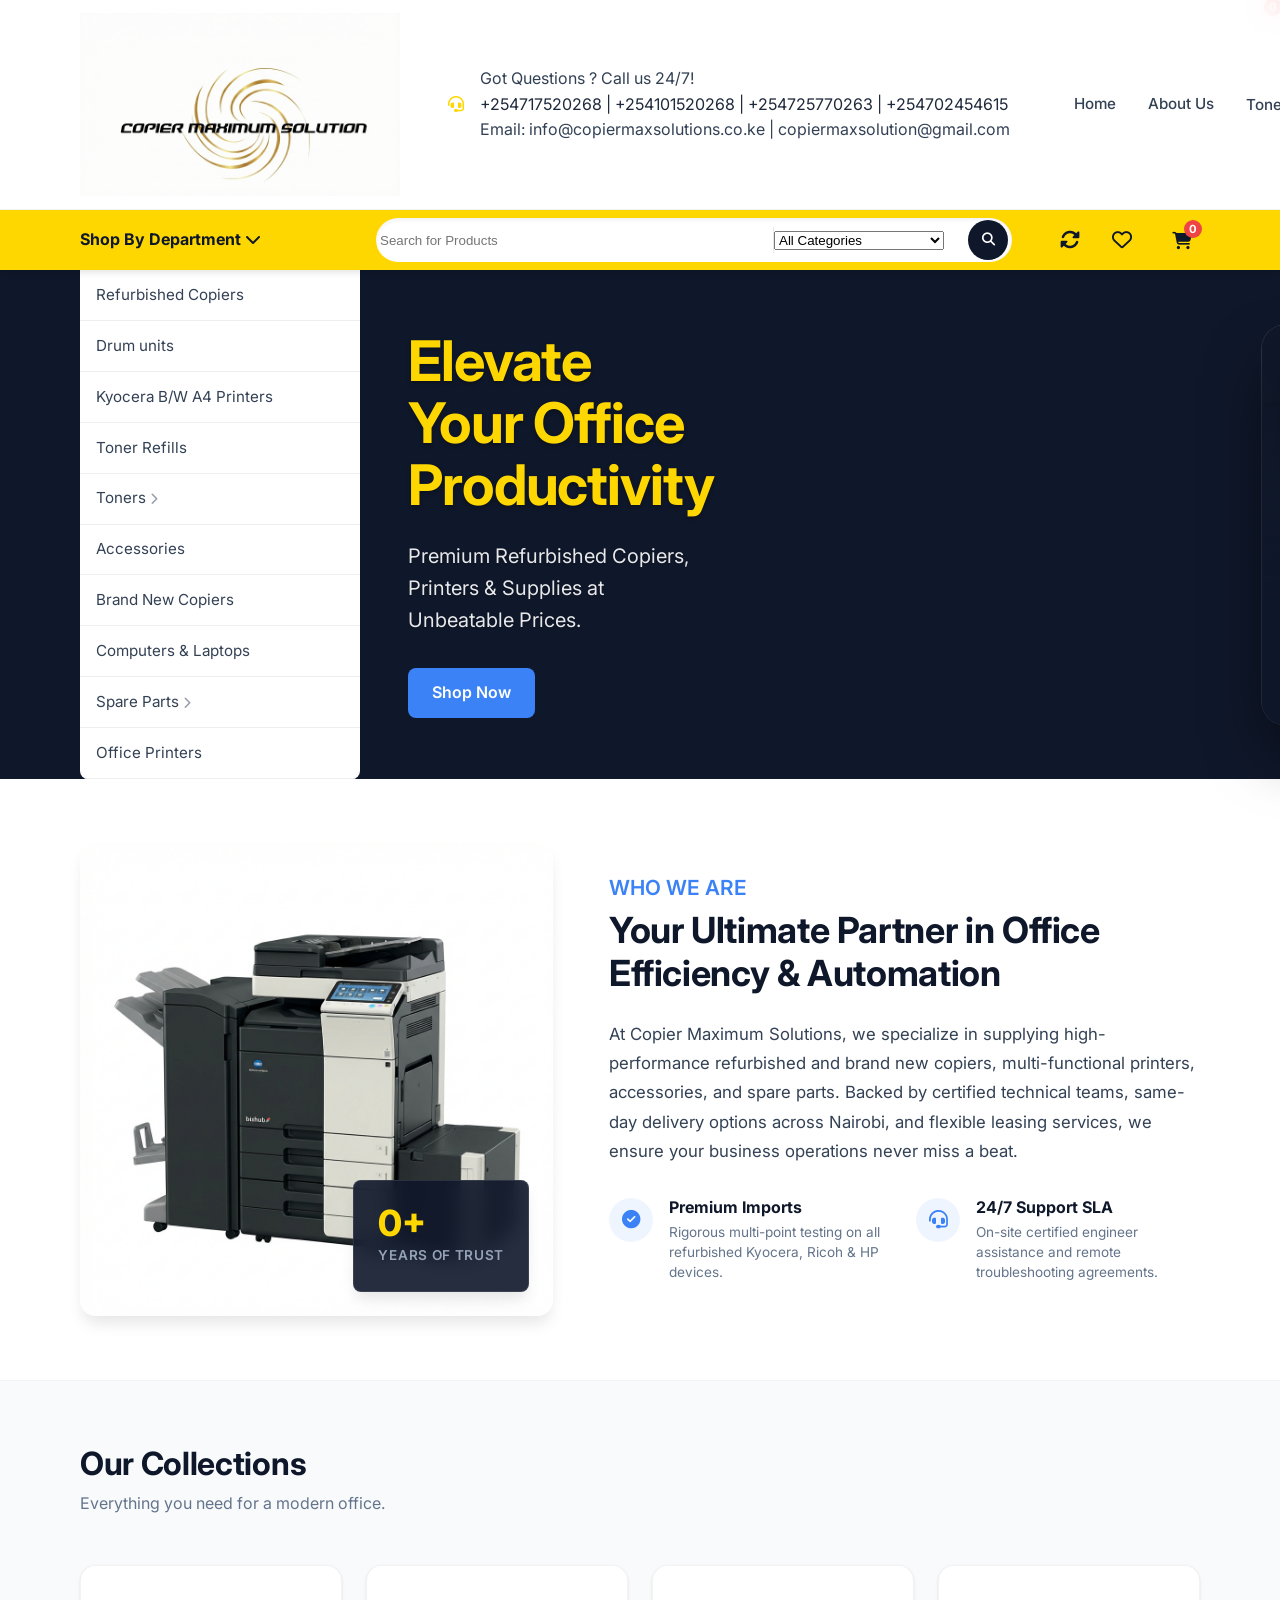
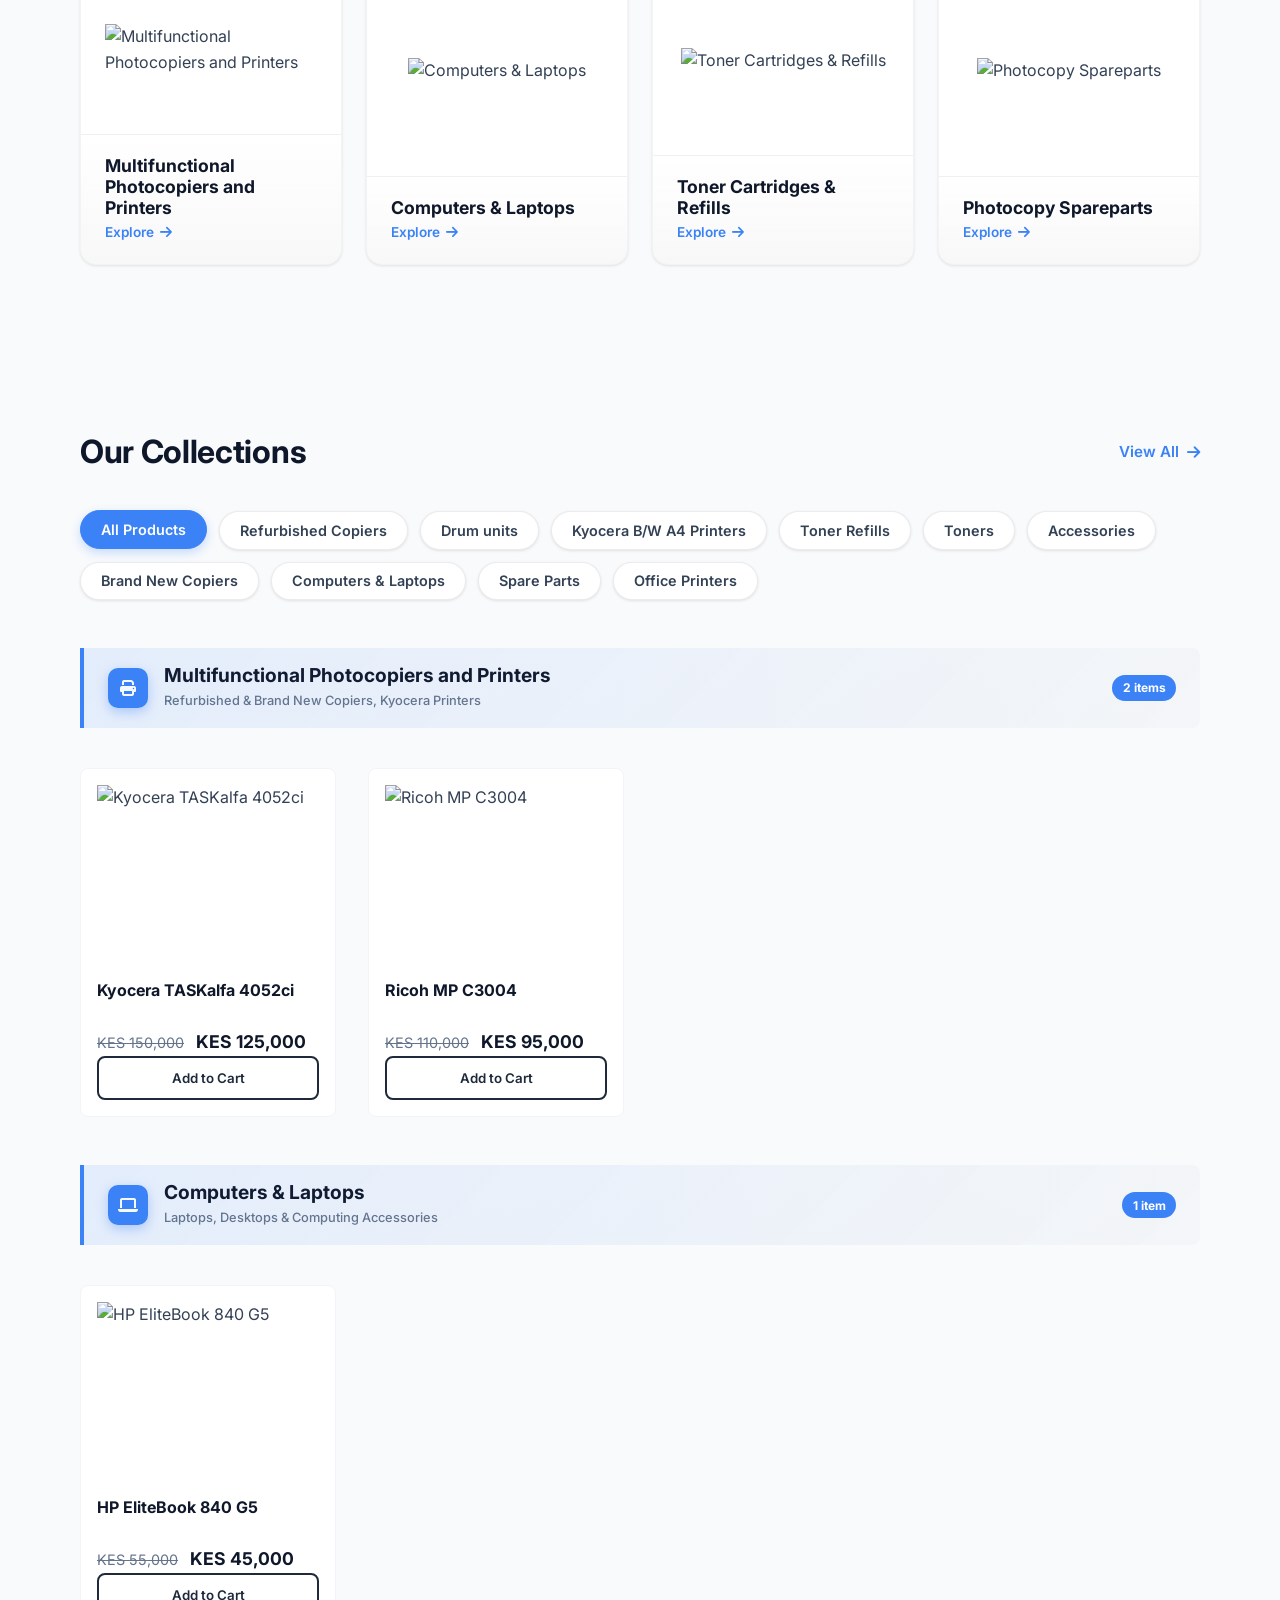
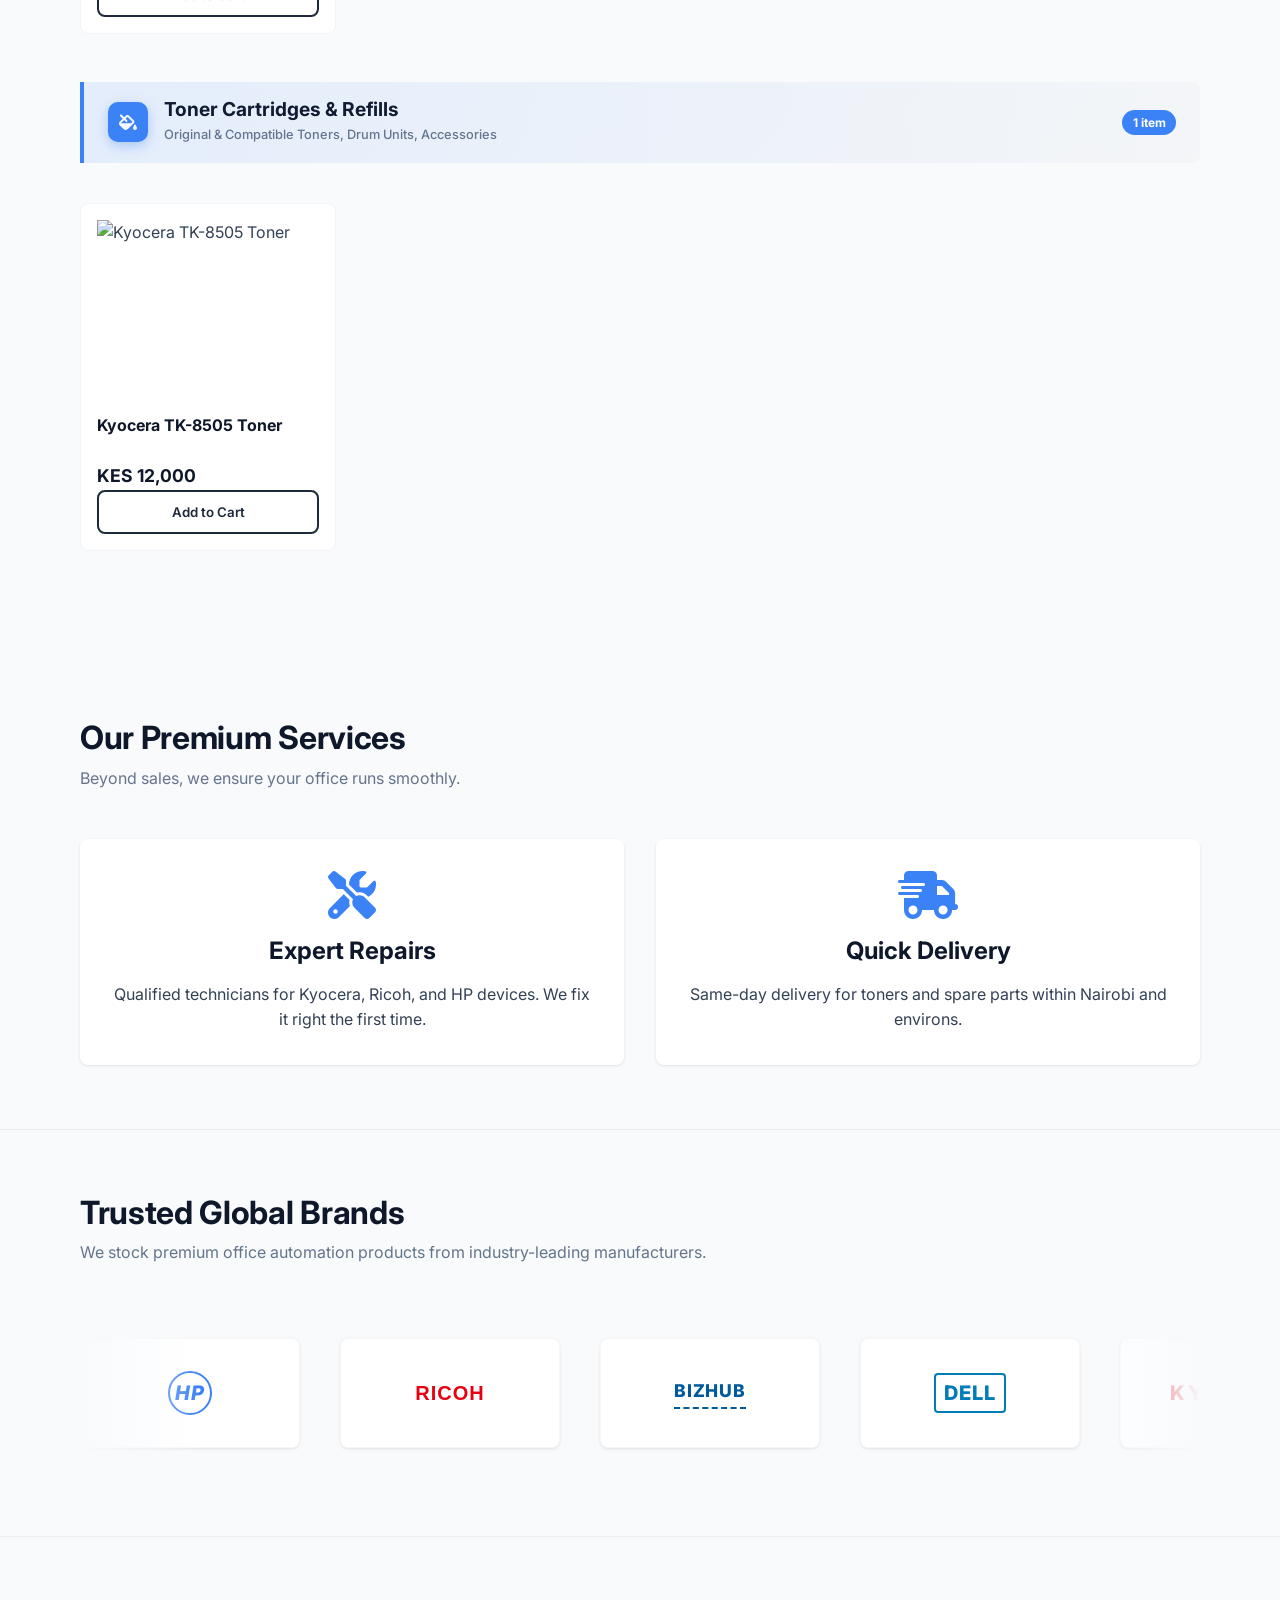
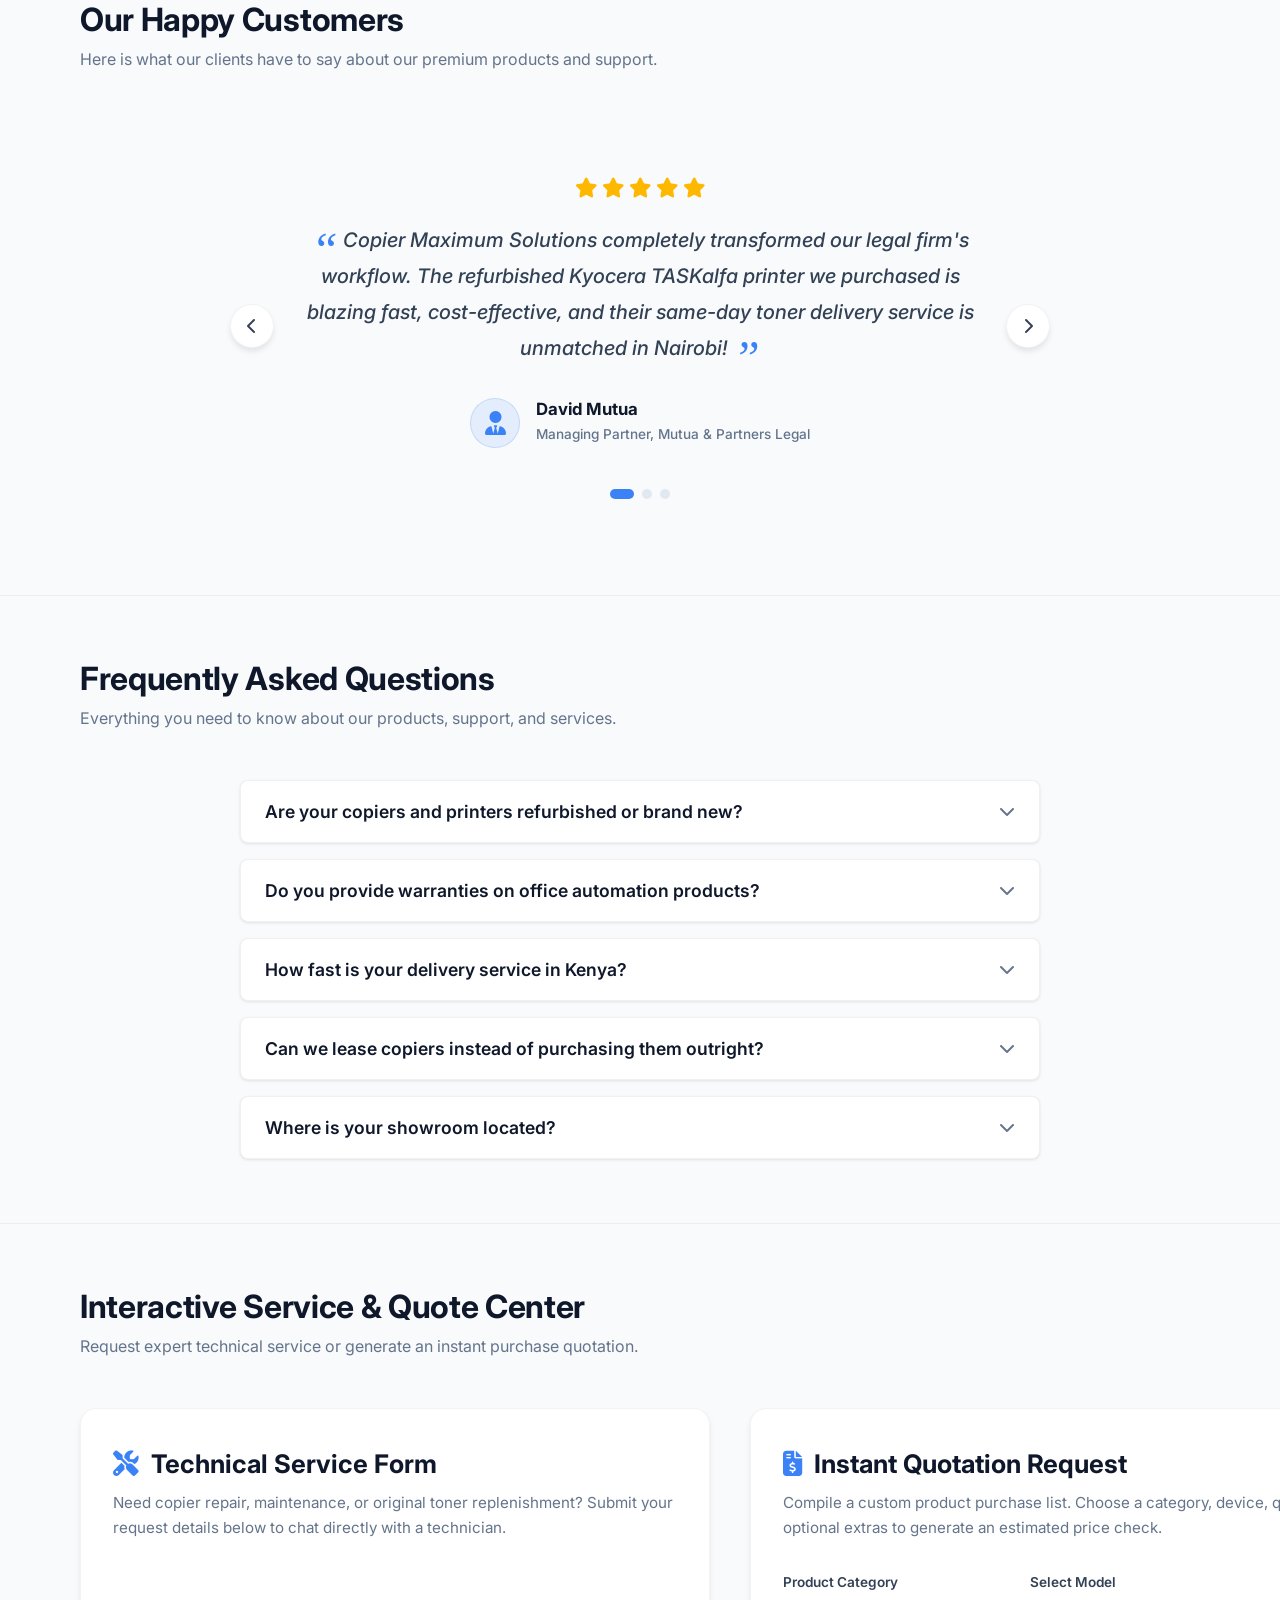
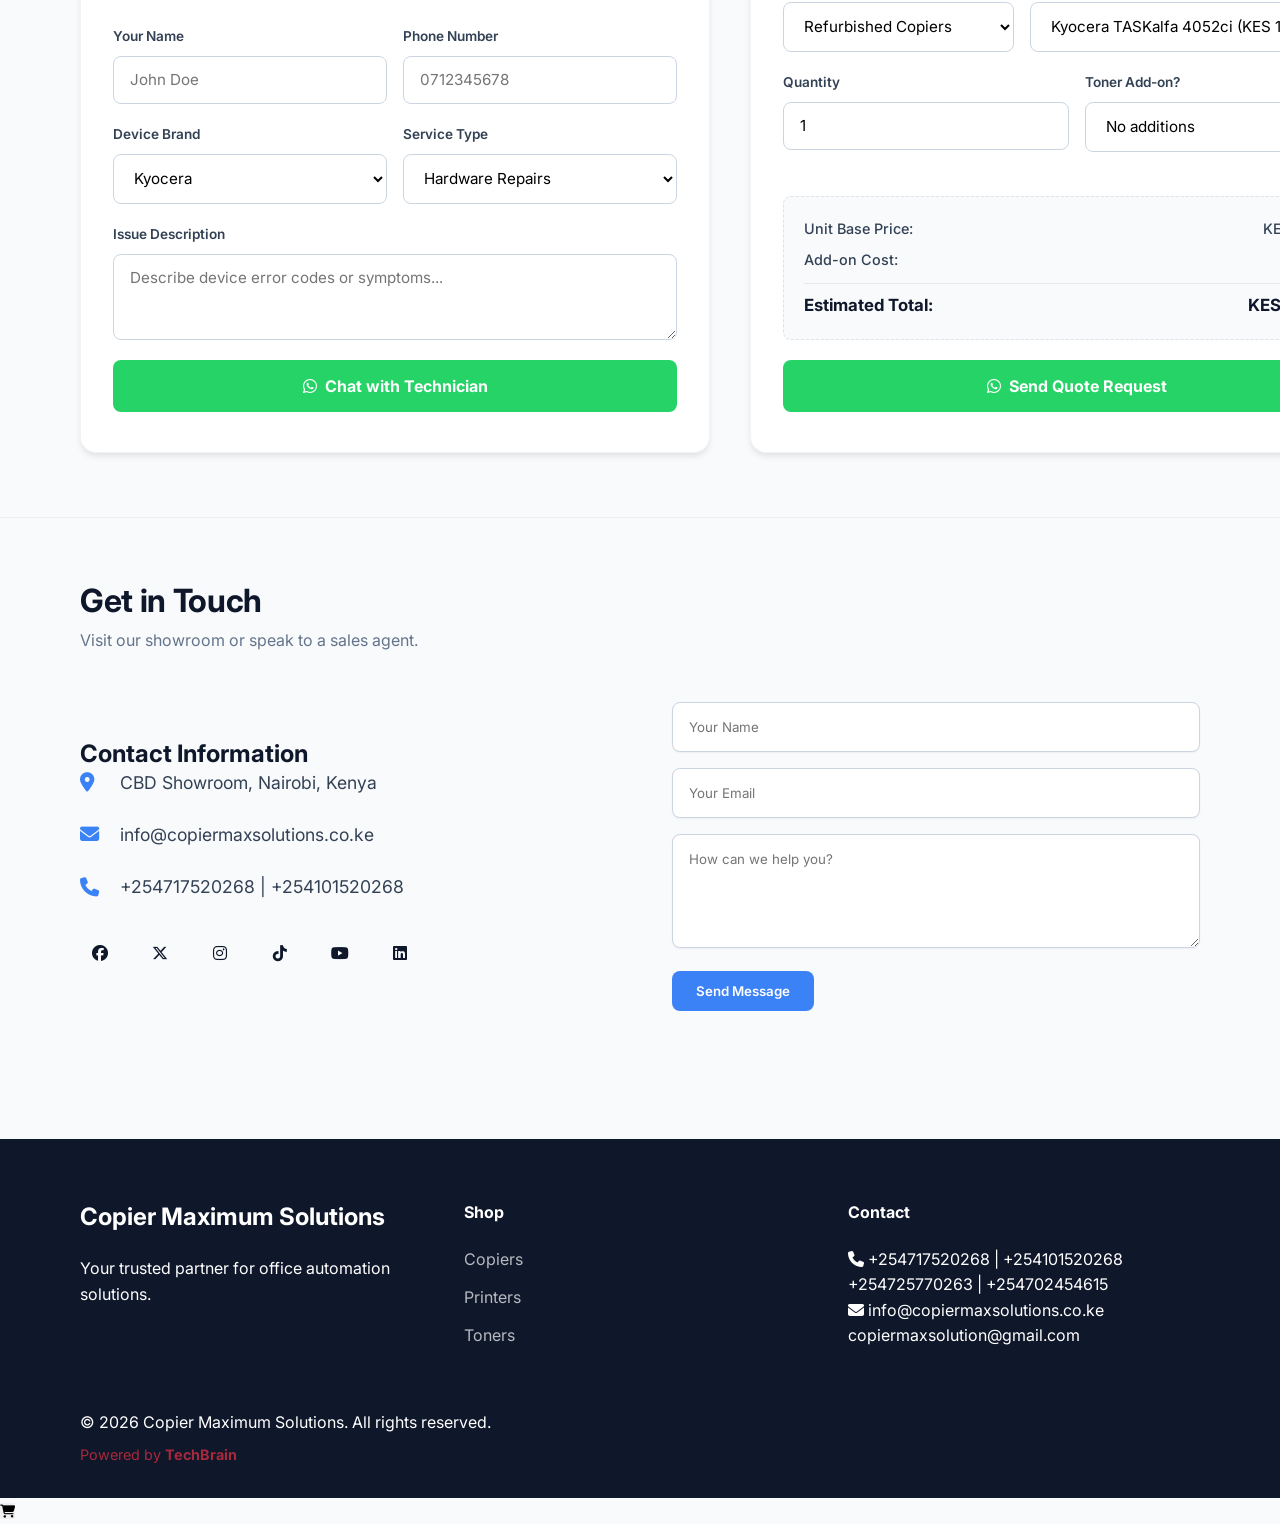
==== index.html @ eaf788ac "feat: add premium hover submenus for Spare Parts under main navigation and sidebar categories" ====
<!DOCTYPE html>
<html lang="en">

<head>
    <meta charset="UTF-8">
    <meta name="viewport" content="width=device-width, initial-scale=1.0">
    <title>Copier Maximum Solutions | Premium Office Automation & Supplies</title>
    <meta name="description"
        content="Best deals on Refurbished Copiers, Kyocera Printers, Toners, Laptops, and Spare Parts in Kenya. Copier Maximum Solutions - Your Partner in Office Efficiency.">

    <!-- Fonts -->
    <link rel="preconnect" href="https://fonts.googleapis.com">
    <link rel="preconnect" href="https://fonts.gstatic.com" crossorigin>
    <link href="https://fonts.googleapis.com/css2?family=Inter:wght@400;500;600;700&display=swap" rel="stylesheet">

    <!-- Styles -->
    <link rel="stylesheet" href="styles.css">
    <!-- FontAwesome for Icons -->
    <link rel="stylesheet" href="https://cdnjs.cloudflare.com/ajax/libs/font-awesome/6.5.1/css/all.min.css">
</head>

<body>

    <!-- Top Bar (Contact & quick links) -->
    <div class="top-bar">
        <!-- To be populated via JS or static -->
    </div>

    <!-- Main Navigation -->
    <header class="main-header">
        <div class="container flex justify-between items-center">
            <a href="index.html" class="logo">
                <img src="logo.png" alt="Copier Maximum Solutions" class="logo-image">
            </a>

            <!-- Contact Info Block -->
            <div class="header-contact-info hidden-mobile flex items-center gap-4 ml-8">
                <div class="icon-wrapper text-yellow-500 text-4xl">
                    <i class="fas fa-headset" style="color: #FFD700;"></i>
                </div>
                <div class="contact-details text-sm">
                    <p class="text-gray-500 mb-1">Got Questions ? Call us 24/7!</p>
                    <div class="phones font-bold text-gray-800 text-lg leading-tight">
                        <span>+254717520268</span> <span class="text-gray-400 mx-1">|</span>
                        <span>+254101520268</span> <span class="text-gray-400 mx-1">|</span>
                        <span>+254725770263</span> <span class="text-gray-400 mx-1">|</span>
                        <span>+254702454615</span>
                    </div>
                    <div class="emails text-sm text-gray-600 mt-1 font-medium">
                        Email: info@copiermaxsolutions.co.ke <span class="mx-1">|</span> copiermaxsolution@gmail.com
                    </div>
                </div>
            </div>

            <nav class="desktop-nav hidden-mobile">
                <a href="#home">Home</a>
                <a href="#about">About Us</a>
                <!-- Premium Dropdown for Toners -->
                <div class="nav-dropdown-wrapper">
                    <a href="#shop" class="dropdown-trigger" onclick="App.handleSearch('Toners')">Toners <i class="fas fa-chevron-down dropdown-trigger-icon"></i></a>
                    <ul class="nav-dropdown">
                        <li class="nav-dropdown-item-with-nested">
                            <a href="#shop" onclick="App.handleSearch('Kyocera Toners')">Kyocera Toners <i class="fas fa-chevron-right nested-trigger-icon"></i></a>
                            <ul class="nav-nested-dropdown">
                                <li><a href="#shop" onclick="App.handleSearch('Kyocera Colored Toners')">Colored Toners</a></li>
                                <li><a href="#shop" onclick="App.handleSearch('Kyocera B/W Toners')">B/W Toners</a></li>
                            </ul>
                        </li>
                        <li><a href="#shop" onclick="App.handleSearch('Konica Minolta Biz Hub Toners')">Konica Minolta Biz Hub Toners</a></li>
                        <li class="nav-dropdown-item-with-nested">
                            <a href="#shop" onclick="App.handleSearch('Ricoh Toners')">Ricoh Aficioh Toners <i class="fas fa-chevron-right nested-trigger-icon"></i></a>
                            <ul class="nav-nested-dropdown">
                                <li><a href="#shop" onclick="App.handleSearch('Ricoh Colored Toners')">Colored Toners</a></li>
                                <li><a href="#shop" onclick="App.handleSearch('Ricoh B/W Toners')">B/W Toners</a></li>
                            </ul>
                        </li>
                        <li><a href="#shop" onclick="App.handleSearch('Epson Inks')">Epson Inks</a></li>
                        <li><a href="#shop" onclick="App.handleSearch('HP toner Cartridges')">HP Toner Cartridges</a></li>
                    </ul>
                </div>
                <!-- Premium Dropdown for Spare Parts -->
                <div class="nav-dropdown-wrapper">
                    <a href="#shop" class="dropdown-trigger" onclick="App.handleSearch('Spare Parts')">Spare Parts <i class="fas fa-chevron-down dropdown-trigger-icon"></i></a>
                    <ul class="nav-dropdown">
                        <li><a href="#shop" onclick="App.handleSearch('Kyocera Spare Parts')">Kyocera</a></li>
                        <li><a href="#shop" onclick="App.handleSearch('Ricoh Spare Parts')">Ricoh Aficioh</a></li>
                        <li><a href="#shop" onclick="App.handleSearch('Konica Minolta Spare Parts')">Konica Minolta Biz Hub</a></li>
                    </ul>
                </div>
                <a href="#shop">Shop</a>
                <a href="#contact">Contacts</a>
                <a href="#faqs">FAQs</a>
                <a href="#service-hub">Quotation/Service Request</a>
                <a href="admin.html" class="hidden-desktop admin-mobile-login" style="color: #3B82F6; font-weight: bold; border-top: 1px dashed rgba(0, 0, 0, 0.1); padding-top: 0.75rem; margin-top: 0.5rem;"><i class="fas fa-sign-in-alt" style="margin-right: 0.5rem;"></i> Admin Login</a>
            </nav>

            <a href="https://wa.me/254717520268" target="_blank" class="whatsapp-btn hidden-mobile"
                title="Chat on WhatsApp">
                <i class="fab fa-whatsapp"></i>
            </a>

            <a href="admin.html" class="btn-login hidden-mobile"
                id="admin-login-btn" title="Admin Login">
                <i class="fas fa-sign-in-alt"></i> <span>Login</span>
            </a>

            <button class="mobile-menu-toggle hidden-desktop" aria-label="Toggle navigation menu">
                <i class="fas fa-bars"></i>
            </button>
        </div>
    </header>

    <!-- Main Search Toolbar -->
    <div class="main-search-toolbar">
        <div class="container flex items-center gap-4">
            <!-- Department Label (Aligns with sidebar below) -->
            <div class="dept-header-label hidden-mobile">
                Shop By Department <i class="fas fa-chevron-down ml-2 text-sm"></i>
            </div>

            <!-- Search Widget -->
            <div class="search-widget flex-1 flex items-center bg-white rounded-full pl-4 pr-1 py-1">
                <input type="text" id="global-search" class="flex-1 outline-none text-gray-700"
                    placeholder="Search for Products">

                <div class="category-select-wrapper border-l border-gray-300 px-3 relative cursor-pointer">
                    <select id="global-category"
                        class="appearance-none bg-transparent pr-4 outline-none cursor-pointer text-sm font-medium text-gray-600">
                        <option value="">All Categories</option>
                        <option value="Refurbished Copiers">Refurbished Copiers</option>
                        <option value="Drum units">Drum units</option>
                        <option value="Kyocera B/W A4 Printers">Kyocera B/W A4 Printers</option>
                        <option value="Toner Refills">Toner Refills</option>
                        <option value="Toners">Toners</option>
                        <option value="Accessories">Accessories</option>
                        <option value="Brand New Copiers">Brand New Copiers</option>
                        <option value="Laptops & Computers">Computers & Laptops</option>
                        <option value="Spare Parts">Spare Parts</option>
                        <option value="Office Printers">Office Printers</option>
                    </select>
                </div>

                <button
                    class="search-btn bg-gray-800 text-white w-10 h-10 rounded-full flex items-center justify-center hover:bg-gray-700 transition"
                    onclick="App.triggerSearch()">
                    <i class="fas fa-search"></i>
                </button>
            </div>

            <!-- Toolbar Icons -->
            <div class="toolbar-icons hidden-mobile flex items-center gap-4 text-xl text-gray-800">
                <a href="#" class="hover:text-white transition" title="Refresh"><i class="fas fa-sync-alt"></i></a>
                <a href="#" class="hover:text-white transition" title="Wishlist"><i class="far fa-heart"></i></a>
                <button class="cart-toggle relative hover:text-white transition icon-btn" title="Cart">
                    <i class="fas fa-shopping-cart"></i>
                    <span class="badge hidden">0</span>
                </button>
            </div>
        </div>
    </div>

    <!-- Hero Section -->
    <section id="home" class="hero-section">
        <div class="container flex gap-8">
            <!-- Sidebar Categories -->
            <aside class="hero-sidebar hidden-mobile">
                <!-- Header removed, now in toolbar -->
                <ul class="sidebar-list">
                    <li><a href="#shop" onclick="App.handleSearch('Refurbished Copiers')">Refurbished Copiers</a></li>
                    <li><a href="#shop" onclick="App.handleSearch('Drum units')">Drum units</a></li>
                    <li><a href="#shop" onclick="App.handleSearch('Kyocera B/W A4 Printers')">Kyocera B/W A4 Printers</a></li>
                    <li><a href="#shop" onclick="App.handleSearch('Toner Refills')">Toner Refills</a></li>
                    <li class="sidebar-item-with-submenu">
                        <a href="#shop" onclick="App.handleSearch('Toners')">Toners <i class="fas fa-chevron-right submenu-trigger-icon"></i></a>
                        <!-- Submenu Flyout -->
                        <ul class="sidebar-submenu">
                            <li class="sidebar-submenu-item-with-nested">
                                <a href="#shop" onclick="App.handleSearch('Kyocera Toners')">Kyocera Toners <i class="fas fa-chevron-right nested-trigger-icon"></i></a>
                                <ul class="sidebar-nested-submenu">
                                    <li><a href="#shop" onclick="App.handleSearch('Kyocera Colored Toners')">Colored Toners</a></li>
                                    <li><a href="#shop" onclick="App.handleSearch('Kyocera B/W Toners')">B/W Toners</a></li>
                                </ul>
                            </li>
                            <li><a href="#shop" onclick="App.handleSearch('Konica Minolta Biz Hub Toners')">Konica Minolta Biz Hub Toners</a></li>
                            <li class="sidebar-submenu-item-with-nested">
                                <a href="#shop" onclick="App.handleSearch('Ricoh Toners')">Ricoh Aficioh Toners <i class="fas fa-chevron-right nested-trigger-icon"></i></a>
                                <ul class="sidebar-nested-submenu">
                                    <li><a href="#shop" onclick="App.handleSearch('Ricoh Colored Toners')">Colored Toners</a></li>
                                    <li><a href="#shop" onclick="App.handleSearch('Ricoh B/W Toners')">B/W Toners</a></li>
                                </ul>
                            </li>
                            <li><a href="#shop" onclick="App.handleSearch('Epson Inks')">Epson Inks</a></li>
                            <li><a href="#shop" onclick="App.handleSearch('HP toner Cartridges')">HP Toner Cartridges</a></li>
                        </ul>
                    </li>
                    <li><a href="#shop" onclick="App.handleSearch('Accessories')">Accessories</a></li>
                    <li><a href="#shop" onclick="App.handleSearch('Brand New Copiers')">Brand New Copiers</a></li>
                    <li><a href="#shop" onclick="App.handleSearch('Laptops & Computers')">Computers & Laptops</a></li>
                    <li class="sidebar-item-with-submenu">
                        <a href="#shop" onclick="App.handleSearch('Spare Parts')">Spare Parts <i class="fas fa-chevron-right submenu-trigger-icon"></i></a>
                        <!-- Submenu Flyout -->
                        <ul class="sidebar-submenu">
                            <li><a href="#shop" onclick="App.handleSearch('Kyocera Spare Parts')">Kyocera</a></li>
                            <li><a href="#shop" onclick="App.handleSearch('Ricoh Spare Parts')">Ricoh Aficioh</a></li>
                            <li><a href="#shop" onclick="App.handleSearch('Konica Minolta Spare Parts')">Konica Minolta Biz Hub</a></li>
                        </ul>
                    </li>
                    <li><a href="#shop" onclick="App.handleSearch('Office Printers')">Office Printers</a></li>
                </ul>
            </aside>

            <!-- Main Hero Content -->
            <div class="hero-content flex-1 flex items-center justify-between gap-12 relative">
                <!-- Text Content -->
                <div class="hero-text z-10 max-w-md">
                    <h1>Elevate Your Office <br> Productivity</h1>
                    <p>Premium Refurbished Copiers, Printers & Supplies at Unbeatable Prices.</p>
                    <a href="#shop" class="btn btn-primary">Shop Now</a>
                </div>

                <!-- Hero Product Carousel -->
                <div class="hero-carousel-wrapper">
                    <div class="hero-carousel">
                        <!-- Dark shimmer skeleton — replaced by JS once discounts load -->
                        <div class="hero-slide active hero-slide--loading">
                            <div class="carousel-spinner"></div>
                            <span class="carousel-loading-text">Loading...</span>
                        </div>
                    </div>
                    <!-- Indicators -->
                    <div class="carousel-indicators">
                        <button class="active" onclick="App.goToHeroSlide(0)"></button>
                    </div>
                </div>
            </div>
        </div>
    </section>

    <!-- About Us Section -->
    <section class="about-section section-padding bg-white" style="border-bottom: 1px solid rgba(15, 23, 42, 0.05);">
        <div class="container">
            <div class="about-grid-content">
                <div class="about-media-wrapper">
                    <img src="commercial-copier.png" alt="About Copier Maximum Solutions">
                    <div class="about-stats-badge">
                        <div class="about-stats-count"><span class="about-counter" data-target="10">0</span>+</div>
                        <div class="about-stats-label">Years of Trust</div>
                    </div>
                </div>
                <div id="about" class="about-text-details">
                    <h3>WHO WE ARE</h3>
                    <h2 style="font-size: 2.25rem; margin-bottom: 1.5rem; line-height: 1.2;">Your Ultimate Partner in Office Efficiency & Automation</h2>
                    <p style="font-size: 1.05rem; line-height: 1.75; color: var(--text-body); margin-bottom: 2rem;">
                        At Copier Maximum Solutions, we specialize in supplying high-performance refurbished and brand new copiers, multi-functional printers, accessories, and spare parts. Backed by certified technical teams, same-day delivery options across Nairobi, and flexible leasing services, we ensure your business operations never miss a beat.
                    </p>
                    <div class="about-features-row">
                        <div class="about-feature-box">
                            <div class="about-feature-icon"><i class="fas fa-check-circle"></i></div>
                            <div>
                                <h4 style="margin: 0 0 0.25rem 0; font-size: 1rem; font-weight: 700;">Premium Imports</h4>
                                <p style="font-size: 0.85rem; margin: 0; line-height: 1.5; color: var(--text-light);">Rigorous multi-point testing on all refurbished Kyocera, Ricoh & HP devices.</p>
                            </div>
                        </div>
                        <div class="about-feature-box">
                            <div class="about-feature-icon"><i class="fas fa-headset"></i></div>
                            <div>
                                <h4 style="margin: 0 0 0.25rem 0; font-size: 1rem; font-weight: 700;">24/7 Support SLA</h4>
                                <p style="font-size: 0.85rem; margin: 0; line-height: 1.5; color: var(--text-light);">On-site certified engineer assistance and remote troubleshooting agreements.</p>
                            </div>
                        </div>
                    </div>
                </div>
            </div>
        </div>
    </section>

    <!-- Categories Grid -->
    <section class="categories-section section-padding">
        <div class="container">
            <div class="section-header text-center">
                <h2>Our Collections</h2>
                <p>Everything you need for a modern office.</p>
            </div>
            <div id="categories-grid" class="grid-categories">
                <!-- Javascript will populate this -->
            </div>
            <div id="categories-pagination" class="pagination flex justify-center mt-8 gap-2"></div>
        </div>
    </section>

    <!-- Featured Products -->
    <section id="shop" class="products-section section-padding bg-white">
        <div class="container">
            <div class="flex justify-between items-center mb-8">
                <h2>Our Collections</h2>
                <a href="#all-products" class="view-all-link">View All <i class="fas fa-arrow-right"></i></a>
            </div>

            <!-- Horizontal Scroll Category Pills -->
            <div id="category-pills-bar" class="category-pills-container">
                <!-- Dynamically populated via JS -->
            </div>
            <div id="products-container" class="grid-products">
                <!-- Javascript will populate this -->
                <div class="loading-state">Loading products...</div>
            </div>
            <div id="products-pagination" class="pagination flex justify-center mt-8 gap-2"></div>
        </div>
    </section>

    <!-- Services Section -->
    <section id="services" class="services-section section-padding">
        <div class="container">
            <div class="section-header text-center">
                <h2>Our Premium Services</h2>
                <p>Beyond sales, we ensure your office runs smoothly.</p>
            </div>
            <div class="grid-services">
                <div class="service-card">
                    <i class="fas fa-tools fa-3x" style="color:var(--accent-color)"></i>
                    <h3>Expert Repairs</h3>
                    <p>Qualified technicians for Kyocera, Ricoh, and HP devices. We fix it right the first time.</p>
                </div>
                <div class="service-card">
                    <i class="fas fa-truck-fast fa-3x" style="color:var(--accent-color)"></i>
                    <h3>Quick Delivery</h3>
                    <p>Same-day delivery for toners and spare parts within Nairobi and environs.</p>
                </div>
            </div>
        </div>
    </section>

    <!-- Our Brands Section -->
    <section class="brands-section section-padding">
        <div class="container">
            <div class="section-header text-center">
                <h2>Trusted Global Brands</h2>
                <p>We stock premium office automation products from industry-leading manufacturers.</p>
            </div>
            <div class="brands-carousel-container">
                <div class="brands-track">
                    <div class="brand-item">
                        <span class="brand-logo-text hp">HP</span>
                    </div>
                    <div class="brand-item">
                        <span class="brand-logo-text ricoh">Ricoh</span>
                    </div>
                    <div class="brand-item">
                        <span class="brand-logo-text bizhub">Bizhub</span>
                    </div>
                    <div class="brand-item">
                        <span class="brand-logo-text dell">DELL</span>
                    </div>
                    <div class="brand-item">
                        <span class="brand-logo-text kyocera">Kyocera</span>
                    </div>
                    <div class="brand-item">
                        <span class="brand-logo-text canon">Canon</span>
                    </div>
                    <!-- Cloned items for seamless continuous marquee looping -->
                    <div class="brand-item">
                        <span class="brand-logo-text hp">HP</span>
                    </div>
                    <div class="brand-item">
                        <span class="brand-logo-text ricoh">Ricoh</span>
                    </div>
                    <div class="brand-item">
                        <span class="brand-logo-text bizhub">Bizhub</span>
                    </div>
                    <div class="brand-item">
                        <span class="brand-logo-text dell">DELL</span>
                    </div>
                    <div class="brand-item">
                        <span class="brand-logo-text kyocera">Kyocera</span>
                    </div>
                    <div class="brand-item">
                        <span class="brand-logo-text canon">Canon</span>
                    </div>
                </div>
            </div>
        </div>
    </section>

    <!-- Our Happy Customers Section -->
    <section class="testimonials-section section-padding bg-slate">
        <div class="container">
            <div class="section-header text-center">
                <h2>Our Happy Customers</h2>
                <p>Here is what our clients have to say about our premium products and support.</p>
            </div>
            
            <div class="testimonials-carousel-wrapper">
                <div class="testimonials-carousel">
                    <!-- Slide 1 -->
                    <div class="testimonial-slide active">
                        <div class="testimonial-rating">
                            <i class="fas fa-star"></i><i class="fas fa-star"></i><i class="fas fa-star"></i><i class="fas fa-star"></i><i class="fas fa-star"></i>
                        </div>
                        <p class="testimonial-text">Copier Maximum Solutions completely transformed our legal firm's workflow. The refurbished Kyocera TASKalfa printer we purchased is blazing fast, cost-effective, and their same-day toner delivery service is unmatched in Nairobi!</p>
                        <div class="testimonial-author">
                            <div class="author-avatar"><i class="fas fa-user-tie"></i></div>
                            <div class="author-info">
                                <h4>David Mutua</h4>
                                <span>Managing Partner, Mutua & Partners Legal</span>
                            </div>
                        </div>
                    </div>
                    
                    <!-- Slide 2 -->
                    <div class="testimonial-slide">
                        <div class="testimonial-rating">
                            <i class="fas fa-star"></i><i class="fas fa-star"></i><i class="fas fa-star"></i><i class="fas fa-star"></i><i class="fas fa-star"></i>
                        </div>
                        <p class="testimonial-text">We got 5 high-performance HP laptops and a commercial printer for our startup showroom. Their customer service team went above and beyond to set everything up and configure our network. Superb support!</p>
                        <div class="testimonial-author">
                            <div class="author-avatar"><i class="fas fa-user-astronaut"></i></div>
                            <div class="author-info">
                                <h4>Sarah J. Omondi</h4>
                                <span>Co-Founder, TechFlow Studios</span>
                            </div>
                        </div>
                    </div>

                    <!-- Slide 3 -->
                    <div class="testimonial-slide">
                        <div class="testimonial-rating">
                            <i class="fas fa-star"></i><i class="fas fa-star"></i><i class="fas fa-star"></i><i class="fas fa-star"></i><i class="fas fa-star"></i>
                        </div>
                        <p class="testimonial-text">Outstanding service! We ordered spare parts for our Ricoh MP C3004. They arrived within 2 hours in Nairobi CBD. The technician they recommended was highly professional and fixed our machine in minutes.</p>
                        <div class="testimonial-author">
                            <div class="author-avatar"><i class="fas fa-user-gear"></i></div>
                            <div class="author-info">
                                <h4>John Ndwiga</h4>
                                <span>Operations Manager, Grogan Spares Zone</span>
                            </div>
                        </div>
                    </div>
                </div>
                
                <!-- Controls -->
                <button class="carousel-control prev" onclick="window.App.prevTestimonial()"><i class="fas fa-chevron-left"></i></button>
                <button class="carousel-control next" onclick="window.App.nextTestimonial()"><i class="fas fa-chevron-right"></i></button>
                
                <!-- Dots -->
                <div class="testimonials-indicators">
                    <button class="active" onclick="window.App.goToTestimonial(0)"></button>
                    <button onclick="window.App.goToTestimonial(1)"></button>
                    <button onclick="window.App.goToTestimonial(2)"></button>
                </div>
            </div>
        </div>
    </section>

    <!-- FAQs Section -->
    <section id="faqs" class="faqs-section section-padding bg-slate" style="border-top: 1px solid rgba(15, 23, 42, 0.05);">
        <div class="container">
            <div class="section-header text-center">
                <h2>Frequently Asked Questions</h2>
                <p>Everything you need to know about our products, support, and services.</p>
            </div>
            <div class="faq-container">
                <div class="faq-item" id="faq-1">
                    <button class="faq-trigger" onclick="window.App.toggleFaq('faq-1')">
                        <span>Are your copiers and printers refurbished or brand new?</span>
                        <i class="fas fa-chevron-down faq-icon"></i>
                    </button>
                    <div class="faq-content">
                        <div class="faq-inner">
                            We stock both! We offer premium imported refurbished copiers and printers (sourced from Europe & USA, meticulously tested and rebuilt to standard by our technicians) as well as factory brand new office machinery from Kyocera, Canon, and HP.
                        </div>
                    </div>
                </div>
                <div class="faq-item" id="faq-2">
                    <button class="faq-trigger" onclick="window.App.toggleFaq('faq-2')">
                        <span>Do you provide warranties on office automation products?</span>
                        <i class="fas fa-chevron-down faq-icon"></i>
                    </button>
                    <div class="faq-content">
                        <div class="faq-inner">
                            Yes! All our refurbished copiers come with a comprehensive 1-Year Warranty or a specific click-count guarantee, whichever comes first. Brand new items carry original manufacturer warranties.
                        </div>
                    </div>
                </div>
                <div class="faq-item" id="faq-3">
                    <button class="faq-trigger" onclick="window.App.toggleFaq('faq-3')">
                        <span>How fast is your delivery service in Kenya?</span>
                        <i class="fas fa-chevron-down faq-icon"></i>
                    </button>
                    <div class="faq-content">
                        <div class="faq-inner">
                            We offer same-day delivery within Nairobi and environs (usually within 2-4 hours for toners and spares). For orders outside Nairobi, we arrange prompt parcel shipping with trusted regional couriers.
                        </div>
                    </div>
                </div>
                <div class="faq-item" id="faq-4">
                    <button class="faq-trigger" onclick="window.App.toggleFaq('faq-4')">
                        <span>Can we lease copiers instead of purchasing them outright?</span>
                        <i class="fas fa-chevron-down faq-icon"></i>
                    </button>
                    <div class="faq-content">
                        <div class="faq-inner">
                            Absolutely. We offer tailored copier leasing contracts and SLA maintenance agreements for schools, law firms, corporations, and hospitals. Contact us for custom lease packages.
                        </div>
                    </div>
                </div>
                <div class="faq-item" id="faq-5">
                    <button class="faq-trigger" onclick="window.App.toggleFaq('faq-5')">
                        <span>Where is your showroom located?</span>
                        <i class="fas fa-chevron-down faq-icon"></i>
                    </button>
                    <div class="faq-content">
                        <div class="faq-inner">
                            Our showroom and technical warehouse is located in Nairobi CBD, Kenya. Visit us to see live product demonstrations, sample prints, and consult with our sales agents!
                        </div>
                    </div>
                </div>
            </div>
        </div>
    </section>

    <!-- Service & Quotation Center -->
    <section class="service-hub-section section-padding bg-slate" style="border-top: 1px solid rgba(15, 23, 42, 0.05); border-bottom: 1px solid rgba(15, 23, 42, 0.05);">
        <div id="service-hub" class="container">
            <div class="section-header text-center">
                <h2>Interactive Service & Quote Center</h2>
                <p>Request expert technical service or generate an instant purchase quotation.</p>
            </div>
            
            <div class="hub-grid">
                <!-- Service Request Card -->
                <div id="service-request" class="hub-card">
                    <h3><i class="fas fa-tools"></i> Technical Service Form</h3>
                    <p>Need copier repair, maintenance, or original toner replenishment? Submit your request details below to chat directly with a technician.</p>
                    
                    <form class="hub-form" onsubmit="event.preventDefault(); window.App.submitServiceRequest(this);">
                        <div class="form-row">
                            <div class="hub-form-group">
                                <label>Your Name</label>
                                <input type="text" name="name" required placeholder="John Doe">
                            </div>
                            <div class="hub-form-group">
                                <label>Phone Number</label>
                                <input type="tel" name="phone" required placeholder="0712345678">
                            </div>
                        </div>
                        <div class="form-row">
                            <div class="hub-form-group">
                                <label>Device Brand</label>
                                <select name="brand" required>
                                    <option value="Kyocera">Kyocera</option>
                                    <option value="Ricoh">Ricoh</option>
                                    <option value="HP">HP</option>
                                    <option value="Canon">Canon</option>
                                    <option value="Other">Other</option>
                                </select>
                            </div>
                            <div class="hub-form-group">
                                <label>Service Type</label>
                                <select name="service" required>
                                    <option value="Hardware Repairs">Hardware Repairs</option>
                                    <option value="Preventative Maintenance">Preventative Maintenance</option>
                                    <option value="Toner / Supply Refill">Toner / Supply Refill</option>
                                    <option value="Lease Inquiry">Lease Inquiry</option>
                                </select>
                            </div>
                        </div>
                        <div class="hub-form-group">
                            <label>Issue Description</label>
                            <textarea name="description" rows="3" required placeholder="Describe device error codes or symptoms..."></textarea>
                        </div>
                        <button type="submit" class="hub-submit-btn btn-wa">
                            <i class="fab fa-whatsapp"></i> Chat with Technician
                        </button>
                    </form>
                </div>
                
                <!-- Quotation Request Card -->
                <div id="quote-request" class="hub-card">
                    <h3><i class="fas fa-file-invoice-dollar"></i> Instant Quotation Request</h3>
                    <p>Compile a custom product purchase list. Choose a category, device, quantity, and optional extras to generate an estimated price check.</p>
                    
                    <form class="hub-form" onsubmit="event.preventDefault(); window.App.submitQuotationRequest(this);">
                        <div class="form-row">
                            <div class="hub-form-group">
                                <label>Product Category</label>
                                <select name="category" onchange="window.App.updateQuoteModels(this.value)" required>
                                    <option value="Refurbished Copiers">Refurbished Copiers</option>
                                    <option value="Kyocera B/W A4 Printers">Kyocera B/W A4 Printers</option>
                                    <option value="Toners">Toners</option>
                                    <option value="Spare Parts">Spare Parts</option>
                                </select>
                            </div>
                            <div class="hub-form-group">
                                <label>Select Model</label>
                                <select id="quote-model-select" name="model" onchange="window.App.recalculateQuotePrice()" required>
                                    <!-- Dynamic options -->
                                </select>
                            </div>
                        </div>
                        <div class="form-row">
                            <div class="hub-form-group">
                                <label>Quantity</label>
                                <input type="number" name="qty" min="1" value="1" oninput="window.App.recalculateQuotePrice()" required>
                            </div>
                            <div class="hub-form-group">
                                <label>Toner Add-on?</label>
                                <select name="addon" onchange="window.App.recalculateQuotePrice()">
                                    <option value="none">No additions</option>
                                    <option value="single">Add 1x Extra Toner</option>
                                    <option value="double">Add 2x Extra Toners</option>
                                </select>
                            </div>
                        </div>
                        
                        <div class="quote-preview-box">
                            <div class="quote-preview-row">
                                <span>Unit Base Price:</span>
                                <span id="quote-unit-price">KES 0</span>
                            </div>
                            <div class="quote-preview-row">
                                <span>Add-on Cost:</span>
                                <span id="quote-addon-price">KES 0</span>
                            </div>
                            <div class="quote-preview-total">
                                <span>Estimated Total:</span>
                                <span id="quote-total-price">KES 0</span>
                            </div>
                        </div>
                        
                        <button type="submit" class="hub-submit-btn btn-wa" style="margin-top:auto;">
                            <i class="fab fa-whatsapp"></i> Send Quote Request
                        </button>
                    </form>
                </div>
            </div>
        </div>
    </section>

    <!-- Contact Section -->
    <section id="contact" class="contact-section section-padding bg-white">
        <div class="container">
            <div class="section-header text-center">
                <h2>Get in Touch</h2>
                <p>Visit our showroom or speak to a sales agent.</p>
            </div>
            <div class="contact-grid">
                <div class="contact-info">
                    <h3>Contact Information</h3>
                    <div class="info-item">
                        <i class="fas fa-map-marker-alt"></i>
                        <span>CBD Showroom, Nairobi, Kenya</span>
                    </div>
                    <div class="info-item">
                        <i class="fas fa-envelope"></i>
                        <span>info@copiermaxsolutions.co.ke</span>
                    </div>
                    <div class="info-item">
                        <i class="fas fa-phone"></i>
                        <span>+254717520268 | +254101520268</span>
                    </div>
                    <div class="social-links">
                        <a href="#" target="_blank" aria-label="Facebook"><i
                                class="fab fa-facebook"></i></a>
                        <a href="https://x.com/CopiermaxSln" target="_blank" aria-label="X"><i class="fab fa-x-twitter"></i></a>
                        <a href="#" target="_blank" aria-label="Instagram"><i
                                class="fab fa-instagram"></i></a>
                        <a href="https://www.tiktok.com/@copiermaxsolution7?_r=1&_t=ZS-96g93ZkDUwi" target="_blank" aria-label="TikTok"><i
                                class="fab fa-tiktok"></i></a>
                        <a href="#" target="_blank" aria-label="YouTube"><i
                                class="fab fa-youtube"></i></a>
                        <a href="#" target="_blank" aria-label="LinkedIn"><i
                                class="fab fa-linkedin"></i></a>
                    </div>
                </div>
                <div class="contact-form-wrapper">
                    <form onsubmit="event.preventDefault(); alert('Message sent! We will contact you shortly.');">
                        <div class="form-group">
                            <input type="text" placeholder="Your Name" required>
                        </div>
                        <div class="form-group">
                            <input type="email" placeholder="Your Email" required>
                        </div>
                        <div class="form-group">
                            <textarea rows="5" placeholder="How can we help you?" required></textarea>
                        </div>
                        <button type="submit" class="btn btn-primary">Send Message</button>
                    </form>
                </div>
            </div>
        </div>
    </section>

    <!-- Footer -->
    <footer class="main-footer">
        <div class="container">
            <div class="footer-grid">
                <div class="footer-col">
                    <h3>Copier Maximum Solutions</h3>
                    <p>Your trusted partner for office automation solutions.</p>
                </div>
                <div class="footer-col">
                    <h4>Shop</h4>
                    <ul>
                        <li><a href="#">Copiers</a></li>
                        <li><a href="#">Printers</a></li>
                        <li><a href="#">Toners</a></li>
                    </ul>
                </div>
                <div class="footer-col">
                    <h4>Contact</h4>
                    <p><i class="fas fa-phone"></i> +254717520268 | +254101520268</p>
                    <p class="text-sm mt-1 text-gray-400">+254725770263 | +254702454615</p>
                    <p><i class="fas fa-envelope"></i> info@copiermaxsolutions.co.ke</p>
                    <p class="text-sm mt-1 text-gray-400">copiermaxsolution@gmail.com</p>
                </div>
            </div>
            <div class="footer-bottom text-center">
                <p>&copy; 2026 Copier Maximum Solutions. All rights reserved.</p>
                <p style="margin-top: 0.5rem; color: #A8293B; font-size: 0.9rem;">
                    Powered by <a href="https://www.techbrain.africa" target="_blank" style="color: #A8293B; text-decoration: none; font-weight: bold;">TechBrain</a>
                </p>
            </div>
        </div>
    </footer>

    <!-- Product Modal -->
    <div id="product-modal" class="modal-overlay hidden">
        <div class="modal-content">
            <button class="modal-close-btn" onclick="App.closeProductModal()">&times;</button>
            <div class="modal-body">
                <div class="modal-gallery">
                    <div class="main-img-wrapper">
                        <img id="modal-main-img" src="" alt="Product">
                    </div>
                    <div id="modal-thumbnails" class="thumbnail-list"></div>
                </div>
                <div class="modal-info">
                    <h2 id="modal-title"></h2>
                    <div id="modal-price" class="product-price"></div>
                    <div class="modal-desc-container">
                        <h3>Specifications</h3>
                        <div id="modal-description" class="modal-desc"></div>
                    </div>
                    <div class="modal-actions">
                        <a id="modal-product-link" href="" target="_blank" class="btn btn-outline hidden"
                            style="width: 100%; margin-bottom: 1rem; border-color: var(--accent-color); color: var(--accent-color); text-align: center; justify-content: center; display: inline-flex; align-items: center; gap: 0.5rem; text-decoration: none;">
                            <i class="fas fa-external-link-alt"></i> View More Details
                        </a>
                        <button id="modal-add-cart-btn" class="btn btn-primary"
                            style="width: 100%; margin-bottom: 1rem;">
                            <i class="fas fa-shopping-cart" style="margin-right: 0.5rem;"></i> Add to Cart
                        </button>
                        <button class="btn btn-outline cart-toggle"
                            style="width: 100%; background-color:#25D366; color:white; border:none;"
                            onclick="App.checkoutWhatsApp()">
                            <i class="fab fa-whatsapp" style="margin-right: 0.5rem;"></i> Checkout via WhatsApp
                        </button>
                    </div>
                </div>
            </div>
        </div>
    </div>

    <!-- Floating Cart Button for Mobile -->
    <button class="mobile-cart-floating" onclick="window.App.checkoutWhatsApp()" title="View Cart & Checkout">
        <i class="fas fa-shopping-cart"></i>
        <span class="badge hidden">0</span>
    </button>

    <!-- Scripts -->
    <script src="config.js"></script> <!-- Config for URLs/Keys -->
    <script type="module" src="app.js"></script>
</body>

</html>
---- styles.css ----
/* 
   CopierMax Solutions - Premium Design System 
   Mobile First, High-Performance, Conversion Focused
*/

:root {
    /* Color Palette - Premium Tech Theme */
    --primary-color: #0F172A;
    /* Deep Navy - Authority & Trust */
    --primary-light: #1E293B;
    /* Lighter Navy - Cards/Sections */
    --accent-color: #3B82F6;
    /* Vibrant Blue - Primary Actions */
    --accent-hover: #2563EB;
    /* Darker Blue - Hover State */
    --action-color: #EF4444;
    /* Alert Red - Discounts/Urgency */

    /* Text Colors */
    --text-main: #0F172A;
    /* Darkest for headings */
    --text-body: #334155;
    /* Slate for body text */
    --text-light: #64748B;
    /* Muted text */
    --text-white: #FFFFFF;
    /* Text on dark backgrounds */

    /* Backgrounds */
    --bg-body: #F8FAFC;
    /* Very light slate - Premium feel > Pure White */
    --bg-white: #FFFFFF;
    /* Card backgrounds */
    --bg-glass: rgba(255, 255, 255, 0.9);
    /* Glassmorphism backdrop */

    /* Spacing & Layout */
    --container-width: 1400px;
    --header-height: 210px;
    /* Increased to fit larger logo */
    --radius-sm: 4px;
    --radius-md: 8px;
    --radius-lg: 16px;

    /* Shadows - Soft & Expensive */
    --shadow-sm: 0 1px 3px rgba(0, 0, 0, 0.1);
    --shadow-md: 0 4px 6px -1px rgba(0, 0, 0, 0.1);
    --shadow-lg: 0 10px 15px -3px rgba(0, 0, 0, 0.1);
    --shadow-hover: 0 20px 25px -5px rgba(0, 0, 0, 0.1), 0 10px 10px -5px rgba(0, 0, 0, 0.04);

    /* Transitions */
    --transition-fast: 0.2s ease;
    --transition-smooth: 0.3s cubic-bezier(0.4, 0, 0.2, 1);
}

/* Reset & Base */
html {
    scroll-behavior: smooth;
}

/* Core Section Scroll-Margin-Top offsets for sticky header alignment */
#about,
.products-section,
.services-section,
.faqs-section,
#service-hub,
.contact-section {
    scroll-margin-top: 290px; /* Aligns perfectly below the frozen header and yellow toolbar on desktop */
}

@media (max-width: 768px) {
    #about,
    .products-section,
    .services-section,
    .faqs-section,
    #service-hub,
    .contact-section {
        scroll-margin-top: 210px; /* Aligns perfectly below the mobile sticky bars */
    }
}

* {
    margin: 0;
    padding: 0;
    box-sizing: border-box;
}

body {
    font-family: 'Inter', system-ui, -apple-system, sans-serif;
    background-color: var(--bg-body);
    color: var(--text-body);
    line-height: 1.6;
    -webkit-font-smoothing: antialiased;
}

a {
    text-decoration: none;
    color: inherit;
    transition: var(--transition-fast);
}

img {
    max-width: 100%;
    display: block;
}

button {
    cursor: pointer;
    border: none;
    font-family: inherit;
}

/* Typography */
h1,
h2,
h3,
h4,
h5,
h6 {
    color: var(--text-main);
    font-weight: 700;
    line-height: 1.2;
}

h1 {
    font-size: 2.5rem;
    letter-spacing: -0.02em;
}

h2 {
    font-size: 2rem;
    letter-spacing: -0.01em;
}

h3 {
    font-size: 1.5rem;
}

/* Utilities */
.container {
    width: 90%;
    max-width: var(--container-width);
    margin: 0 auto;
    padding: 0 1rem;
}

.flex {
    display: flex;
}

.grid {
    display: grid;
}

.hidden {
    display: none;
}

.hidden-desktop {
    display: none !important;
}

/* Flexbox & Margin Utilities */
.justify-between {
    justify-content: space-between;
}

.items-center {
    align-items: center;
}

.items-end {
    align-items: flex-end;
}

.flex-1 {
    flex: 1;
}

.mb-8 {
    margin-bottom: 2rem;
}

.gap-4 {
    gap: 1rem;
}

.gap-12 {
    gap: 3rem;
}

/* View All Link Branding */
.view-all-link {
    color: var(--accent-color);
    font-weight: 600;
    font-size: 0.95rem;
    display: inline-flex;
    align-items: center;
    gap: 0.5rem;
    transition: var(--transition-smooth);
}

.view-all-link:hover {
    color: var(--accent-hover);
}

.view-all-link i {
    transition: transform var(--transition-fast);
}

.view-all-link:hover i {
    transform: translateX(3px);
}

.btn {
    display: inline-flex;
    align-items: center;
    justify-content: center;
    padding: 0.75rem 1.5rem;
    border-radius: var(--radius-md);
    font-weight: 600;
    transition: var(--transition-smooth);
}

.btn-primary {
    background-color: var(--accent-color);
    color: var(--text-white);
}

.btn-primary:hover {
    background-color: var(--accent-hover);
    transform: translateY(-1px);
    box-shadow: var(--shadow-md);
}

.btn-outline {
    border: 2px solid var(--primary-light);
    color: var(--primary-light);
    background: transparent;
}

.btn-outline:hover {
    background-color: var(--primary-light);
    color: var(--text-white);
}

/* Animations */
@keyframes fadeIn {
    from {
        opacity: 0;
        transform: translateY(10px);
    }

    to {
        opacity: 1;
        transform: translateY(0);
    }
}


/* --- Component Styles --- */

/* Header */
.main-header {
    background-color: var(--bg-glass);
    backdrop-filter: blur(12px);
    -webkit-backdrop-filter: blur(12px);
    border-bottom: 1px solid rgba(0, 0, 0, 0.05);
    height: var(--header-height);
    position: sticky;
    top: 0;
    z-index: 1000;
}

.main-header .container {
    height: 100%;
    display: flex;
    align-items: center;
    /* Vertically center everything */
    justify-content: space-between;
    /* Space out logo and nav */
    gap: 3rem;
    /* Move logo away from menus */
}

/* Header Contact Info */
.header-contact-info {
    margin-right: auto;
    /* Push nav to the right */
    display: flex;
    align-items: center;
    gap: 1rem;
    flex-shrink: 0;
    /* Prevent crushing */
}

.header-contact-info .phones {
    font-family: 'Inter', sans-serif;
    color: #1e293b;
}

.logo-image {
    height: 200px;
    max-width: 320px;
    width: auto;
    object-fit: contain;
    padding: 0.25rem 0;
}

.highlight {
    color: var(--accent-color);
}

.desktop-nav {
    display: flex;
    align-items: center;
    white-space: nowrap;
    flex-shrink: 0;
}

.desktop-nav a {
    margin: 0 1rem;
    font-weight: 500;
    font-size: 0.95rem;
    color: var(--text-body);
}

.desktop-nav a:hover,
.desktop-nav a.active {
    color: var(--accent-color);
}

.desktop-nav a.active {
    background-color: var(--accent-color);
    color: white !important;
    padding: 0.75rem 1.5rem;
    border-radius: var(--radius-md);
    font-weight: 600;
    box-shadow: var(--shadow-sm);
}

/* Login Button */
.btn-login {
    display: inline-flex;
    align-items: center;
    gap: 0.4rem;
    padding: 0.6rem 1.2rem;
    background: linear-gradient(135deg, var(--accent-color), var(--accent-hover));
    color: white;
    border-radius: var(--radius-md);
    font-weight: 600;
    font-size: 0.9rem;
    transition: var(--transition-smooth);
    box-shadow: var(--shadow-sm);
    white-space: nowrap;
    flex-shrink: 0;
}

.btn-login:hover {
    background: linear-gradient(135deg, var(--accent-hover), #1d4ed8);
    transform: translateY(-1px);
    box-shadow: var(--shadow-md);
    color: white;
}

.icon-btn {
    background: transparent;
    font-size: 1.1rem;
    color: var(--text-main);
    padding: 0.5rem;
    position: relative;
    transition: var(--transition-fast);
}

.icon-btn:hover {
    color: var(--accent-color);
    transform: scale(1.1);
}

.badge {
    position: absolute;
    top: -2px;
    right: -2px;
    background: var(--action-color);
    color: white;
    font-size: 0.7rem;
    width: 18px;
    height: 18px;
    border-radius: 50%;
    display: flex;
    align-items: center;
    justify-content: center;
    font-weight: bold;
}

/* Search Toolbar */
.main-search-toolbar {
    background-color: #FFD700;
    padding: 0.5rem 0;
    box-shadow: 0 4px 6px -1px rgba(0, 0, 0, 0.1);
    position: sticky;
    top: var(--header-height);
    z-index: 998;
}

/* Ensure container behaves as flex row */
.main-search-toolbar .container {
    display: flex;
    align-items: center;
    gap: 1rem;
}

.dept-header-label {
    width: 280px;
    font-weight: 700;
    color: var(--primary-color);
    font-size: 1rem;
    flex-shrink: 0;
    padding-right: 1rem;
}

.search-widget {
    background: white;
    border-radius: 9999px;
    display: flex;
    align-items: center;
    padding: 2px 4px;
    box-shadow: inset 0 2px 4px 0 rgba(0, 0, 0, 0.06);
    flex: 1;
    /* Forces widget to fill remaining space */
}

/* Ensure the input itself grows to fill the widget */
/* Ensure the input itself grows to fill the widget */
.search-widget input {
    flex: 1;
    border: none;
    background: transparent;
    min-width: 0;
    outline: none;
    /* Remove focus outline */
}

.search-widget input:focus {
    outline: none;
    /* Explicitly remove focus outline */
}


.category-select-wrapper {
    position: relative;
    border-left: 1px solid #e5e7eb;
    margin-right: 1rem;
    /* Space before button */
    padding-right: 0.5rem;
    /* Extra internal space */
}

.search-btn {
    background-color: var(--primary-color);
    /* Dark Blue */
    color: white;
    width: 40px;
    height: 40px;
    border-radius: 9999px;
    /* Circle */
    display: flex;
    align-items: center;
    justify-content: center;
    transition: background-color 0.2s;
    flex-shrink: 0;
    /* Don't shrink */
}

.search-btn:hover {
    background-color: var(--accent-color);
}

.toolbar-icons {
    display: flex;
    align-items: center;
    gap: 2rem;
    /* Uniform spacing */
    margin-left: 2rem;
    /* Separate from search bar */
}

.toolbar-icons a {
    color: var(--primary-color);
    font-size: 1.25rem;
}

/* Hero Section */
.hero-section {
    position: relative;
    min-height: 500px;
    /* Removed display:flex on wrapper to prevent vertical centering of container */
    background: linear-gradient(rgba(15, 23, 42, 0.7), rgba(15, 23, 42, 0.7)), url('assets/hero-bg.jpg');
    background-size: cover;
    background-position: center;
    background-color: var(--primary-color);
    padding: 0;
    min-height: 420px;
    /* Reduced height */
}

/* Sidebar */
.hero-sidebar {
    width: 280px;
    background: white;
    border-radius: 0 0 var(--radius-md) var(--radius-md);
    /* Flush top */
    overflow: hidden;
    margin: 0;
    /* Touches toolbar */
    z-index: 2;
    align-self: flex-start;
    /* Stays at top */
    flex-shrink: 0;
}

/* Hero Carousel */
.hero-carousel-wrapper {
    width: 450px;
    max-width: 50%;
    height: 400px;
    position: relative; /* Normal flex-child behavior, aligned perfectly by .hero-content align-items:center */
    will-change: transform;
    flex-shrink: 0;
    z-index: 10;
}

/* Premium Rounded Card */
.hero-carousel {
    border-radius: 24px;
    overflow: hidden;
    box-shadow: 0 32px 64px -12px rgba(0, 0, 0, 0.65), 0 0 0 1px rgba(255,255,255,0.12);
    background: radial-gradient(circle at center, #1E293B 0%, #0F172A 100%);
    height: 100%;
    position: relative;
    /* Prevents GPU compositing blur from border-radius + overflow:hidden + transform */
    -webkit-backface-visibility: hidden;
    backface-visibility: hidden;
    transform: translateZ(0);
    isolation: isolate;
}

/* Loading shimmer placeholder shown before JS loads */
.hero-slide--loading {
    display: flex;
    align-items: center;
    justify-content: center;
    flex-direction: column;
    gap: 1rem;
    background: linear-gradient(135deg, #0F172A 0%, #1E3A5F 100%);
}

.hero-slide--loading::after {
    content: '';
    position: absolute;
    inset: 0;
    background: linear-gradient(90deg,
        transparent 0%,
        rgba(255,255,255,0.04) 50%,
        transparent 100%);
    animation: shimmer 1.8s infinite;
    background-size: 200% 100%;
}

@keyframes shimmer {
    0%   { background-position: -200% center; }
    100% { background-position: 200% center; }
}

.carousel-spinner {
    width: 36px;
    height: 36px;
    border: 3px solid rgba(255,255,255,0.1);
    border-top-color: #3B82F6;
    border-radius: 50%;
    animation: spin 0.8s linear infinite;
    z-index: 2;
}

@keyframes spin {
    to { transform: rotate(360deg); }
}

.carousel-loading-text {
    color: rgba(255,255,255,0.4);
    font-size: 0.8rem;
    font-weight: 500;
    letter-spacing: 0.1em;
    text-transform: uppercase;
    z-index: 2;
}

.hero-slide {
    position: absolute;
    inset: 0;
    opacity: 0;
    z-index: 1;
    transition: opacity 0.9s ease-in-out;
    background: radial-gradient(circle at center, #1E293B 0%, #0F172A 100%);
    overflow: hidden;
    /* Prevent compositing blur during opacity transitions */
    -webkit-backface-visibility: hidden;
    backface-visibility: hidden;
    transform: translateZ(0);
}

.hero-slide img {
    width: 100%;
    height: 100%;
    object-fit: contain;        /* contain by default — never stretch/warp */
    display: block;
    -webkit-backface-visibility: hidden;
    backface-visibility: hidden;
    /* Standard smooth photographic scaling — crisp-edges was pixelating high-res banners */
    image-rendering: auto; 
    transform: translateZ(0);
    /* 3D premium floating drop-shadow for machines */
    filter: drop-shadow(0 15px 30px rgba(0, 0, 0, 0.55));
}

/* Product images — padded so they don't touch carousel edges */
.hero-slide.slide-product img {
    object-fit: contain;
    padding: 1.5rem;
}

.hero-slide.active {
    opacity: 1;
    z-index: 10;
}

/* Slide overlay text with modern premium glass backdrop */
.hero-slide-overlay {
    position: absolute;
    bottom: 0;
    left: 0;
    right: 0;
    padding: 1.75rem 2rem;
    background: linear-gradient(to top,
        rgba(15, 23, 42, 0.95) 0%,
        rgba(15, 23, 42, 0.5) 60%,
        transparent 100%);
    z-index: 5;
    backdrop-filter: blur(4px);
    -webkit-backdrop-filter: blur(4px);
}

.slide-badge {
    display: inline-block;
    background: linear-gradient(135deg, var(--accent-color, #3B82F6) 0%, #1D4ED8 100%);
    color: white;
    font-size: 0.75rem;
    font-weight: 700;
    letter-spacing: 0.1em;
    text-transform: uppercase;
    padding: 0.3rem 0.85rem;
    border-radius: 999px;
    margin-bottom: 0.65rem;
    box-shadow: 0 4px 12px rgba(59, 130, 246, 0.3);
}

.slide-title {
    font-size: 1.4rem;
    font-weight: 800;
    color: #fff;
    margin: 0 0 0.4rem 0;
    line-height: 1.25;
    letter-spacing: -0.01em;
    text-shadow: 0 2px 8px rgba(0,0,0,0.5);
}

.slide-desc {
    font-size: 0.85rem;
    color: rgba(241, 245, 249, 0.9);
    margin: 0 0 1rem 0;
    line-height: 1.5;
}

/* Beautiful Premium Floating Action Button Pill */
.slide-action {
    display: inline-flex;
    align-items: center;
    gap: 0.5rem;
    font-size: 0.85rem;
    font-weight: 700;
    color: var(--accent-color, #3B82F6);
    background: rgba(255, 255, 255, 0.95);
    padding: 0.5rem 1.25rem;
    border-radius: 999px;
    cursor: pointer;
    transition: all 0.3s ease;
    box-shadow: 0 4px 15px rgba(0,0,0,0.15);
}

.slide-action:hover {
    gap: 0.7rem;
    background: #FFFFFF;
    color: var(--accent-hover, #2563EB);
    transform: translateY(-1px);
    box-shadow: 0 6px 20px rgba(59, 130, 246, 0.25);
}

/* Carousel dot indicators */
.carousel-indicators {
    position: absolute;
    bottom: 1rem;
    left: 50%;
    transform: translateX(-50%);
    display: flex;
    gap: 0.5rem;
    z-index: 20;
}

.carousel-indicators button {
    width: 8px;
    height: 8px;
    border-radius: 50%;
    background: rgba(255,255,255,0.35);
    border: none;
    cursor: pointer;
    padding: 0;
    transition: all 0.3s;
}

.carousel-indicators button.active {
    background: white;
    width: 22px;
    border-radius: 4px;
    transform: none;
}

.sidebar-header {
    display: none;
    /* Removed */
}

/* Sidebar List */
.sidebar-list {
    list-style: none;
    padding: 0;
    margin: 0;
}

.sidebar-list li a {
    display: block;
    padding: 0.8rem 1rem;
    border-bottom: 1px solid #eee;
    color: var(--text-color);
    transition: 0.2s;
    font-size: 0.95rem;
}

.sidebar-list li a:hover {
    background: #f8f9fa;
    color: var(--accent-color);
    padding-left: 1.5rem;
}

/* Hero Content - Transparent to show background */
/* Hero Content - Adjusted for Carousel */
.hero-content {
    color: white;
    display: flex;
    flex-direction: row;
    /* Horizontal Layout */
    justify-content: space-between;
    /* Space out text and carousel */
    align-items: center;
    /* Center Vertically */
    padding-left: 3rem;
    padding-right: 3rem;
    flex: 1;
    z-index: 2;
    min-height: 420px;
    /* Reduced specific height */
}

.hero-text {
    margin-right: 500px;
    /* Force huge gap for carousel */
    max-width: 600px;
    /* Allow text to be slightly wider but stopped by margin */
}

.hero-content h1 {
    font-size: 3.5rem;
    line-height: 1.1;
    margin-bottom: 1.5rem;
    text-align: left;
    text-shadow: 0 2px 4px rgba(0, 0, 0, 0.3);
    color: #FFD700;
    /* Gold Color */
}

.hero-content p {
    font-size: 1.25rem;
    margin-bottom: 2rem;
    opacity: 0.9;
    text-align: left;
    max-width: 600px;
    text-shadow: 0 1px 2px rgba(0, 0, 0, 0.3);
}

.hero-content .btn {
    position: relative;
    z-index: 2;
}


/* Grids */
.section-padding {
    padding: 4rem 0;
}

.section-header {
    margin-bottom: 3rem;
}

.section-header h2 {
    margin-bottom: 0.5rem;
}

.section-header p {
    color: var(--text-light);
}

.grid-categories {
    display: grid;
    grid-template-columns: repeat(auto-fill, minmax(250px, 1fr));
    gap: 1.5rem;
}

.category-card {
    background: var(--bg-white);
    border-radius: var(--radius-lg);
    overflow: hidden;
    box-shadow: var(--shadow-sm);
    transition: var(--transition-smooth);
    border: 1px solid rgba(15, 23, 42, 0.05);
    display: flex;
    flex-direction: column;
    height: 300px;
    position: relative;
}

.category-card:hover {
    transform: translateY(-8px);
    box-shadow: var(--shadow-hover);
    border-color: rgba(59, 130, 246, 0.2);
}

.category-image-wrapper {
    flex: 1;
    width: 100%;
    overflow: hidden;
    background: #ffffff;
    display: flex;
    align-items: center;
    justify-content: center;
    padding: 1.5rem;
    position: relative;
}

.category-img {
    max-width: 100%;
    max-height: 100%;
    object-fit: contain;
    transition: transform var(--transition-smooth);
}

.category-card:hover .category-img {
    transform: scale(1.08);
}

.category-info-overlay {
    padding: 1.25rem 1.5rem;
    background: linear-gradient(to top, rgba(15, 23, 42, 0.03), transparent);
    border-top: 1px solid rgba(15, 23, 42, 0.03);
    text-align: left;
    display: flex;
    flex-direction: column;
    gap: 0.25rem;
}

.category-info-overlay h3 {
    font-size: 1.1rem;
    font-weight: 700;
    color: var(--text-main);
}

.explore-btn {
    font-size: 0.85rem;
    color: var(--accent-color);
    font-weight: 600;
    display: inline-flex;
    align-items: center;
    gap: 0.35rem;
    transition: var(--transition-smooth);
}

.category-card:hover .explore-btn {
    color: var(--accent-hover);
}

.category-card:hover .explore-btn i {
    transform: translateX(4px);
}

.explore-btn i {
    transition: transform var(--transition-fast);
}

/* Product Group Headers (Collections grouping) */
.product-group-header {
    grid-column: 1 / -1;
    display: flex;
    align-items: center;
    gap: 1rem;
    padding: 1rem 1.5rem;
    margin: 1rem 0 0.5rem;
    background: linear-gradient(135deg, rgba(59, 130, 246, 0.06) 0%, rgba(15, 23, 42, 0.02) 100%);
    border-left: 4px solid var(--accent-color);
    border-radius: 0 var(--radius-md) var(--radius-md) 0;
    position: relative;
    overflow: hidden;
}

.product-group-header::before {
    content: '';
    position: absolute;
    inset: 0;
    background: linear-gradient(90deg, rgba(59, 130, 246, 0.05), transparent);
    pointer-events: none;
}

.product-group-header-icon {
    width: 40px;
    height: 40px;
    border-radius: 10px;
    background: var(--accent-color);
    display: flex;
    align-items: center;
    justify-content: center;
    color: white;
    font-size: 1rem;
    flex-shrink: 0;
    box-shadow: 0 4px 12px rgba(59, 130, 246, 0.35);
}

.product-group-header-text {
    flex: 1;
}

.product-group-header-text h3 {
    font-size: 1.2rem;
    font-weight: 700;
    color: var(--text-main);
    margin: 0;
    line-height: 1.2;
}

.product-group-header-text span {
    font-size: 0.8rem;
    color: var(--text-light);
    font-weight: 500;
}

.product-group-count {
    background: var(--accent-color);
    color: white;
    font-size: 0.75rem;
    font-weight: 700;
    padding: 0.2rem 0.65rem;
    border-radius: 999px;
    flex-shrink: 0;
}

/* First group header has no top margin */
.product-group-header:first-child {
    margin-top: 0;
}

/* Product Card */
.grid-products {
    display: grid;
    grid-template-columns: repeat(auto-fill, minmax(220px, 1fr));
    gap: 2rem;
}

.product-card {
    background: var(--bg-white);
    border-radius: var(--radius-md);
    padding: 1rem;
    border: 1px solid rgb(241, 245, 249);
    transition: var(--transition-smooth);
    display: flex;
    flex-direction: column;
}

.product-card:hover {
    box-shadow: var(--shadow-md);
    border-color: var(--accent-color);
}

.product-image {
    height: 180px;
    width: 100%;
    object-fit: contain;
    margin-bottom: 1rem;
    background: #fff;
    /* Ensure white bg for product images */
}

.product-info h3 {
    font-size: 1rem;
    margin-bottom: 0.5rem;
    height: 2.4em;
    /* Limit to 2 lines */
    overflow: hidden;
    text-overflow: ellipsis;
}

.product-price {
    color: var(--primary-color);
    font-weight: 700;
    font-size: 1.1rem;
}

.product-price .old-price {
    text-decoration: line-through;
    color: var(--text-light);
    font-size: 0.9rem;
    margin-right: 0.5rem;
    font-weight: 400;
}

/* Footer */
.main-footer {
    background: var(--primary-color);
    color: white;
    padding: 4rem 0 2rem;
    margin-top: 4rem;
}

.footer-grid {
    display: grid;
    grid-template-columns: repeat(auto-fit, minmax(200px, 1fr));
    gap: 2rem;
    margin-bottom: 3rem;
}

.footer-col h3,
.footer-col h4 {
    color: white;
    margin-bottom: 1.5rem;
}

.footer-col ul {
    list-style: none;
}

.footer-col ul li {
    margin-bottom: 0.8rem;
}

.footer-col ul li a {
    color: rgba(255, 255, 255, 0.7);
}

.footer-col ul li a:hover {
    color: white;
}

.hidden-desktop {
    display: none !important;
}

/* Mobile Responsive */
@media (max-width: 768px) {
    .hidden-mobile {
        display: none !important;
    }

    .hidden-desktop {
        display: block !important;
    }

    .hero-content h1 {
        font-size: 2rem;
    }

    .grid-products {
        grid-template-columns: repeat(2, 1fr);
        /* 2 cols on mobile */
        gap: 1rem;
    }
}

/* Mobile Nav State */
.mobile-active {
    display: flex !important;
    position: absolute;
    top: var(--header-height);
    left: 0;
    width: 100%;
    flex-direction: column;
    background: white;
    padding: 1rem;
    box-shadow: var(--shadow-lg);
    border-bottom: 1px solid var(--border);
}

.mobile-active a {
    padding: 1rem;
    border-bottom: 1px solid #eee;
    width: 100%;
}

/* Services & Contact */
.grid-services {
    display: grid;
    grid-template-columns: repeat(auto-fit, minmax(300px, 1fr));
    gap: 2rem;
    text-align: center;
}

.service-card {
    padding: 2rem;
    background: var(--bg-white);
    border-radius: var(--radius-md);
    box-shadow: var(--shadow-sm);
    transition: var(--transition-smooth);
}

.service-card:hover {
    transform: translateY(-5px);
    box-shadow: var(--shadow-md);
}

.service-card h3 {
    margin: 1rem 0;
    color: var(--primary-color);
}

.contact-grid {
    display: grid;
    grid-template-columns: 1fr 1fr;
    gap: 4rem;
    align-items: center;
}

.contact-form-wrapper input,
.contact-form-wrapper textarea {
    width: 100%;
    padding: 1rem;
    border: 1px solid #cbd5e1;
    /* Faint Gray Border */
    border-radius: var(--radius-md);
    background-color: #ffffff;
    margin-bottom: 1rem;
    font-family: inherit;
    transition: all 0.3s ease;
    box-shadow: 0 1px 2px rgba(0, 0, 0, 0.05);
}

.contact-form-wrapper input:focus,
.contact-form-wrapper textarea:focus {
    outline: none;
    border-color: var(--primary-color);
    box-shadow: 0 0 0 3px rgba(37, 99, 235, 0.1);
    background-color: white;
}

.contact-info .info-item {
    display: flex;
    align-items: center;
    margin-bottom: 1.5rem;
    font-size: 1.1rem;
}

.contact-info .info-item i {
    width: 40px;
    color: var(--accent-color);
    font-size: 1.2rem;
}

.social-links {
    margin-top: 2rem;
}

.social-links a {


    display: inline-flex;
    width: 40px;
    height: 40px;
    background: var(--bg-body);
    border-radius: 50%;
    align-items: center;
    justify-content: center;
    margin-right: 1rem;
    color: var(--primary-color);
    transition: var(--transition-fast);
}

.social-links a:hover {
    background: var(--accent-color);
    color: white;
}


@media (max-width: 768px) {
    .contact-grid {
        grid-template-columns: 1fr;
        gap: 2rem;
    }
}

/* --- WhatsApp Button (Corrected) --- */
@keyframes pulse-green {
    0% {
        box-shadow: 0 0 0 0 rgba(37, 211, 102, 0.9);
    }

    70% {
        box-shadow: 0 0 0 20px rgba(37, 211, 102, 0);
    }

    100% {
        box-shadow: 0 0 0 0 rgba(37, 211, 102, 0);
    }
}

.whatsapp-btn {
    background-color: #25D366;
    color: white;
    width: 4rem;
    height: 4rem;
    border-radius: 50%;
    display: flex;
    align-items: center;
    justify-content: center;
    font-size: 2.5rem;
    animation: pulse-green 2s infinite;
    transition: transform 0.3s ease;
    margin-left: 1.5rem;
    flex-shrink: 0;
    text-decoration: none;
    box-shadow: 0 4px 15px rgba(37, 211, 102, 0.4);
    z-index: 1001;
}

.whatsapp-btn:hover {
    transform: scale(1.1);
    background-color: #128C7E;
    color: white;
    box-shadow: 0 6px 20px rgba(37, 211, 102, 0.6);
}

/* --- Product Modal Styles (Mobile Optimized) --- */
.modal-overlay {
    position: fixed;
    top: 0;
    left: 0;
    right: 0;
    bottom: 0;
    background: rgba(15, 23, 42, 0.85);
    /* Deep slate backdrop */
    z-index: 9999;
    display: flex;
    justify-content: center;
    align-items: center;
    padding: 1rem;
    backdrop-filter: blur(5px);
}

.modal-overlay.hidden {
    display: none;
}

.modal-content {
    background: #fff;
    border-radius: var(--radius-lg);
    width: 100%;
    max-width: 900px;
    max-height: 90vh;
    overflow-y: auto;
    position: relative;
    box-shadow: var(--shadow-hover);
    animation: fadeIn 0.3s ease-out;
}

.modal-close-btn {
    position: absolute;
    top: 15px;
    right: 15px;
    background: #f1f5f9;
    color: #475569;
    width: 36px;
    height: 36px;
    border-radius: 50%;
    font-size: 1.5rem;
    display: flex;
    align-items: center;
    justify-content: center;
    border: none;
    z-index: 10;
}

.modal-close-btn:hover {
    background: #e2e8f0;
    color: var(--action-color);
}

.modal-body {
    display: flex;
    flex-direction: column;
}

/* Desktop layout */
@media (min-width: 768px) {
    .modal-body {
        flex-direction: row;
    }

    .modal-gallery {
        flex: 1;
        border-right: 1px solid #e2e8f0;
    }

    .modal-info {
        flex: 1;
    }
}

.modal-gallery {
    padding: 2rem;
    display: flex;
    flex-direction: column;
    align-items: center;
}

.main-img-wrapper {
    width: 100%;
    height: 300px;
    display: flex;
    justify-content: center;
    align-items: center;
    margin-bottom: 1rem;
    background: #fff;
}

#modal-main-img {
    max-height: 100%;
    max-width: 100%;
    object-fit: contain;
    border-radius: var(--radius-md);
}

.thumbnail-list {
    display: flex;
    gap: 0.5rem;
    overflow-x: auto;
    padding-bottom: 0.5rem;
    width: 100%;
    justify-content: center;
}

.thumb-img {
    width: 60px;
    height: 60px;
    object-fit: contain;
    border: 2px solid transparent;
    border-radius: var(--radius-sm);
    cursor: pointer;
    background: #fff;
    box-shadow: var(--shadow-sm);
    transition: var(--transition-fast);
}

.thumb-img:hover {
    border-color: var(--accent-color);
    transform: scale(1.05);
}

.modal-info {
    padding: 2rem;
    display: flex;
    flex-direction: column;
}

#modal-title {
    font-size: 1.5rem;
    margin-bottom: 0.5rem;
    color: var(--primary-color);
}

#modal-price {
    font-size: 1.5rem;
    font-weight: 700;
    color: var(--accent-color);
    margin-bottom: 1.5rem;
}

#modal-price .old-price {
    font-size: 1rem;
    color: var(--text-light);
    text-decoration: line-through;
    margin-right: 0.5rem;
}

.modal-desc-container {
    flex: 1;
    margin-bottom: 2rem;
}

.modal-desc-container h3 {
    font-size: 1.1rem;
    margin-bottom: 0.5rem;
    border-bottom: 2px solid #f1f5f9;
    padding-bottom: 0.5rem;
}

.modal-desc {
    color: var(--text-body);
    line-height: 1.6;
    font-size: 0.95rem;
}

.modal-actions {
    margin-top: auto;
}

/* --- Brands Section --- */
.brands-section {
    background-color: var(--bg-body);
    border-top: 1px solid rgba(15, 23, 42, 0.05);
    border-bottom: 1px solid rgba(15, 23, 42, 0.05);
}

.brands-carousel-container {
    overflow: hidden;
    width: 100%;
    position: relative;
    padding: 1.5rem 0;
}

.brands-carousel-container::before,
.brands-carousel-container::after {
    content: '';
    position: absolute;
    top: 0;
    width: 120px;
    height: 100%;
    z-index: 2;
    pointer-events: none;
}

.brands-carousel-container::before {
    left: 0;
    background: linear-gradient(to right, var(--bg-body), transparent);
}

.brands-carousel-container::after {
    right: 0;
    background: linear-gradient(to left, var(--bg-body), transparent);
}

.brands-track {
    display: flex;
    width: max-content;
    gap: 2.5rem;
    align-items: center;
    animation: scrollMarquee 35s linear infinite;
}

.brands-track:hover {
    animation-play-state: paused;
}

@keyframes scrollMarquee {
    0% {
        transform: translateX(0);
    }
    100% {
        transform: translateX(calc(-50% - 1.25rem));
    }
}

.brand-item {
    background: var(--bg-white);
    padding: 1.5rem;
    border-radius: var(--radius-md);
    width: 220px;
    height: 110px;
    display: flex;
    align-items: center;
    justify-content: center;
    box-shadow: var(--shadow-sm);
    border: 1px solid rgba(15, 23, 42, 0.03);
    transition: var(--transition-smooth);
    flex-shrink: 0;
}

.brand-item img {
    max-height: 90px;
    max-width: 170px;
    width: auto;
    height: auto;
    object-fit: contain;
}

.brand-item:hover {
    transform: translateY(-4px);
    box-shadow: var(--shadow-md);
    border-color: rgba(59, 130, 246, 0.2);
}

.brand-logo-text {
    font-size: 1.25rem;
    font-weight: 800;
    letter-spacing: 0.05em;
    color: var(--primary-light);
    text-transform: uppercase;
}

/* Custom stylized text logos */
.brand-logo-text.hp {
    font-style: italic;
    border: 2px solid var(--accent-color);
    border-radius: 50%;
    width: 44px;
    height: 44px;
    display: flex;
    align-items: center;
    justify-content: center;
    color: var(--accent-color);
}

.brand-logo-text.ricoh {
    color: #E60012; /* Ricoh Red */
    font-family: 'Outfit', sans-serif;
    font-weight: 900;
}

.brand-logo-text.bizhub {
    color: #005A9C; /* Konica Minolta Blue */
    font-size: 1.1rem;
    border-bottom: 2px dashed #005A9C;
    padding-bottom: 2px;
}

.brand-logo-text.dell {
    border: 2px solid #007DB8; /* Dell Blue */
    border-radius: 4px;
    padding: 2px 8px;
    color: #007DB8;
}

.brand-logo-text.kyocera {
    color: #E60012; /* Kyocera Red */
    letter-spacing: 0.15em;
}

.brand-logo-text.canon {
    color: #CC0000; /* Canon Red */
    font-style: italic;
    font-weight: 900;
    letter-spacing: -0.05em;
}

/* --- Testimonials Section (Our Happy Customers) --- */
.testimonials-section {
    background-color: #FFFFFF;
}

.bg-slate {
    background-color: #F8FAFC !important;
}

.testimonials-carousel-wrapper {
    position: relative;
    max-width: 800px;
    margin: 0 auto;
    padding: 2rem 3rem;
}

.testimonials-carousel {
    position: relative;
    height: 320px; /* Base height on desktop */
    overflow: hidden;
}

.testimonial-slide {
    position: absolute;
    top: 0;
    left: 0;
    width: 100%;
    height: 100%;
    opacity: 0;
    visibility: hidden;
    transition: opacity 0.8s cubic-bezier(0.4, 0, 0.2, 1), visibility 0.8s;
    display: flex;
    flex-direction: column;
    align-items: center;
    justify-content: center;
    text-align: center;
    z-index: 1;
}

.testimonial-slide.active {
    opacity: 1;
    visibility: visible;
    z-index: 2;
}

.testimonial-rating {
    color: #FFB800; /* Rich gold stars */
    font-size: 1.25rem;
    margin-bottom: 1.5rem;
    display: flex;
    gap: 0.25rem;
}

.testimonial-text {
    font-size: 1.25rem;
    line-height: 1.8;
    color: var(--text-body);
    font-weight: 500;
    font-style: italic;
    margin-bottom: 2rem;
    max-width: 700px;
}

.testimonial-text::before {
    content: '“';
    font-size: 3rem;
    color: var(--accent-color);
    font-family: serif;
    line-height: 0;
    vertical-align: -0.4em;
    margin-right: 0.1em;
}

.testimonial-text::after {
    content: '”';
    font-size: 3rem;
    color: var(--accent-color);
    font-family: serif;
    line-height: 0;
    vertical-align: -0.4em;
    margin-left: 0.1em;
}

.testimonial-author {
    display: flex;
    align-items: center;
    gap: 1rem;
    text-align: left;
}

.author-avatar {
    width: 50px;
    height: 50px;
    border-radius: 50%;
    background-color: rgba(59, 130, 246, 0.1);
    color: var(--accent-color);
    display: flex;
    align-items: center;
    justify-content: center;
    font-size: 1.5rem;
    border: 1px solid rgba(59, 130, 246, 0.2);
}

.author-info h4 {
    font-size: 1.05rem;
    font-weight: 700;
    color: var(--text-main);
    margin-bottom: 0.1rem;
}

.author-info span {
    font-size: 0.85rem;
    color: var(--text-light);
    font-weight: 500;
}

/* Testimonial Controls */
.carousel-control {
    position: absolute;
    top: 50%;
    transform: translateY(-50%);
    width: 44px;
    height: 44px;
    border-radius: 50%;
    background-color: var(--bg-white);
    color: var(--text-body);
    box-shadow: var(--shadow-md);
    display: flex;
    align-items: center;
    justify-content: center;
    font-size: 1rem;
    transition: var(--transition-smooth);
    border: 1px solid rgba(15, 23, 42, 0.05);
    z-index: 10;
}

.carousel-control:hover {
    background-color: var(--accent-color);
    color: white;
    box-shadow: var(--shadow-lg);
    transform: translateY(-50%) scale(1.05);
}

.carousel-control.prev {
    left: -10px;
}

.carousel-control.next {
    right: -10px;
}

/* Indicators */
.testimonials-indicators {
    display: flex;
    justify-content: center;
    gap: 0.5rem;
    margin-top: 1rem;
}

.testimonials-indicators button {
    width: 10px;
    height: 10px;
    border-radius: 50%;
    background-color: #E2E8F0;
    transition: var(--transition-smooth);
}

.testimonials-indicators button.active {
    background-color: var(--accent-color);
    width: 24px;
    border-radius: 9999px;
}

/* Responsive testimonial heights */
@media (max-width: 768px) {
    .testimonials-carousel {
        height: 420px; /* Allow more space for wrapped text on smaller screens */
    }

    .testimonials-carousel-wrapper {
        padding: 2rem 1rem;
    }

    .carousel-control {
        display: none; /* Hide arrows on mobile for better touch swipe feel / space savings */
    }

    .testimonial-text {
        font-size: 1.05rem;
        line-height: 1.6;
    }
}

/* Pagination Styling */
.pagination {
    display: flex;
    justify-content: center;
    align-items: center;
    gap: 0.5rem;
    margin-top: 2.5rem;
}

.page-btn {
    display: inline-flex;
    align-items: center;
    justify-content: center;
    padding: 0.5rem 1rem;
    min-width: 2.5rem;
    height: 2.5rem;
    border-radius: var(--radius-md, 6px);
    border: 1px solid #E2E8F0;
    background: var(--bg-white, #FFFFFF);
    color: var(--text-dark, #1E293B);
    font-size: 0.9rem;
    font-weight: 500;
    cursor: pointer;
    transition: all 0.2s ease;
}

.page-btn:hover:not(:disabled) {
    border-color: var(--accent-color);
    color: var(--accent-color);
    background-color: rgba(168, 41, 59, 0.05);
    transform: translateY(-1px);
}

.page-btn.active {
    background-color: var(--accent-color);
    color: white;
    border-color: var(--accent-color);
}

.page-btn:disabled {
    opacity: 0.5;
    cursor: not-allowed;
    background-color: #F1F5F9;
}

/* ==========================================================================
   PREMIUM MOBILE OPTIMIZATION ENGINE
   ========================================================================== */
@media (max-width: 768px) {
    :root {
        --header-height: 80px;
    }

    body {
        font-size: 0.95rem;
    }

    /* 1. Header & Logo Optimization */
    .main-header {
        height: var(--header-height);
        position: sticky;
        top: 0;
        background-color: rgba(255, 255, 255, 0.95);
        backdrop-filter: blur(16px);
        -webkit-backdrop-filter: blur(16px);
        box-shadow: 0 2px 10px rgba(0, 0, 0, 0.05);
        display: flex;
        align-items: center;
    }

    .main-header .container {
        height: 100%;
        display: flex;
        align-items: center;
        justify-content: space-between;
        padding: 0 1rem;
        width: 100%;
        gap: 1rem;
    }

    .logo-image {
        height: 48px;
        max-width: 160px;
        width: auto;
        object-fit: contain;
        padding: 0;
    }

    /* 2. Hamburger Menu Trigger */
    .mobile-menu-toggle {
        display: flex !important;
        align-items: center;
        justify-content: center;
        width: 44px;
        height: 44px;
        background-color: #F1F5F9;
        color: var(--primary-color);
        font-size: 1.3rem;
        border-radius: var(--radius-md);
        transition: var(--transition-fast);
        border: none;
        cursor: pointer;
    }

    .mobile-menu-toggle:hover {
        background-color: #E2E8F0;
        color: var(--accent-color);
    }

    /* 3. Mobile Navigation Overlay */
    .desktop-nav.mobile-active {
        display: flex !important;
        position: fixed;
        top: var(--header-height);
        left: 0;
        width: 100%;
        height: calc(100vh - var(--header-height));
        flex-direction: column;
        background-color: rgba(255, 255, 255, 0.98);
        backdrop-filter: blur(20px);
        -webkit-backdrop-filter: blur(20px);
        padding: 2rem 1.5rem;
        box-shadow: var(--shadow-lg);
        border-top: 1px solid rgba(0, 0, 0, 0.05);
        z-index: 999;
        animation: slideDownMenu 0.3s cubic-bezier(0.4, 0, 0.2, 1);
        overflow-y: auto;
    }

    @keyframes slideDownMenu {
        from {
            opacity: 0;
            transform: translateY(-10px);
        }
        to {
            opacity: 1;
            transform: translateY(0);
        }
    }

    .desktop-nav.mobile-active a {
        display: block;
        width: 100%;
        padding: 1.25rem 1rem;
        margin: 0;
        font-size: 1.15rem;
        font-weight: 600;
        color: var(--text-main);
        border-bottom: 1px solid #F1F5F9;
        text-align: left;
        border-radius: 0;
        transition: var(--transition-fast);
    }

    .desktop-nav.mobile-active a:hover {
        background-color: rgba(59, 130, 246, 0.05);
        color: var(--accent-color);
        padding-left: 1.5rem;
    }

    .desktop-nav.mobile-active a.active {
        background-color: var(--accent-color) !important;
        color: white !important;
        border-radius: var(--radius-md);
        margin-bottom: 0.5rem;
        box-shadow: 0 4px 12px rgba(59, 130, 246, 0.3);
    }

    /* 4. Mobile Search Toolbar Restructuring */
    .main-search-toolbar {
        display: block !important;
        background-color: #FFD700;
        padding: 0.75rem 0;
        box-shadow: 0 2px 5px rgba(0, 0, 0, 0.05);
        border-bottom: 1px solid rgba(0, 0, 0, 0.05);
    }

    .main-search-toolbar .container {
        display: flex;
        width: 100%;
        padding: 0 1rem;
        gap: 0;
    }

    .search-widget {
        width: 100%;
        flex-wrap: wrap;
        background: white;
        border-radius: var(--radius-lg) !important;
        padding: 0.5rem 1rem !important;
        gap: 0.5rem;
        box-shadow: 0 2px 8px rgba(0, 0, 0, 0.05);
    }

    .search-widget input {
        width: calc(100% - 50px) !important;
        flex: none !important;
        font-size: 0.95rem;
        padding-left: 0.25rem;
        height: 40px;
    }

    .search-widget .search-btn {
        width: 40px !important;
        height: 40px !important;
    }

    .category-select-wrapper {
        width: 100% !important;
        border-left: none !important;
        border-top: 1px solid #f1f5f9;
        margin: 0 !important;
        padding: 0.5rem 0 0 0 !important;
    }

    .category-select-wrapper select {
        width: 100% !important;
        height: 35px;
        font-size: 0.9rem;
        padding: 0;
    }

    /* 5. Hero Responsive Section */
    .hero-section {
        min-height: auto;
        padding: 3.5rem 0;
    }

    .hero-content {
        flex-direction: column !important;
        text-align: center;
        padding: 0 1rem !important;
        min-height: auto;
        justify-content: center;
    }

    .hero-text {
        margin-right: 0 !important;
        max-width: 100%;
        text-align: center !important;
    }

    .hero-content h1 {
        font-size: 2.2rem !important;
        text-align: center !important;
        margin-bottom: 1rem;
        line-height: 1.2;
    }

    .hero-content p {
        font-size: 1.1rem !important;
        text-align: center !important;
        margin-bottom: 1.75rem;
        line-height: 1.5;
    }

    .hero-content .btn {
        width: 100%;
        max-width: 280px;
        margin: 0 auto;
    }

    /* 6. Grids & Cards Optimization */
    .grid-categories {
        grid-template-columns: repeat(2, 1fr) !important;
        gap: 1rem !important;
    }

    .category-card {
        height: 200px !important;
    }

    .category-image-wrapper {
        padding: 0.75rem !important;
    }

    .category-info-overlay {
        padding: 0.75rem 1rem !important;
    }

    .category-info-overlay h3 {
        font-size: 0.95rem !important;
    }

    .explore-btn {
        font-size: 0.75rem !important;
    }

    .grid-products {
        grid-template-columns: repeat(2, 1fr) !important;
        gap: 1rem !important;
    }

    .product-card {
        padding: 0.75rem !important;
        border-radius: var(--radius-md) !important;
    }

    .product-image {
        height: 130px !important;
        margin-bottom: 0.75rem !important;
    }

    .product-info h3 {
        font-size: 0.9rem !important;
        height: 2.7em !important;
        margin-bottom: 0.25rem !important;
    }

    .product-price {
        font-size: 1rem !important;
        margin-bottom: 0.5rem;
    }

    .product-card .btn-outline {
        padding: 0.5rem !important;
        font-size: 0.85rem !important;
    }

    /* 7. Services & Testimonials Responsive Grid */
    .grid-services {
        grid-template-columns: 1fr !important;
        gap: 1.25rem !important;
    }

    .service-card {
        padding: 1.5rem !important;
    }

    .brands-track {
        gap: 1.5rem !important;
        animation-duration: 25s !important;
    }

    .brand-item {
        width: 150px !important;
        height: 80px !important;
        padding: 0.75rem !important;
    }

    .brand-item img {
        max-height: 60px !important;
    }

    /* 8. Floating Cart Button Mobile CTA */
    .mobile-cart-floating {
        display: flex !important;
        position: fixed !important;
        bottom: 20px !important;
        right: 20px !important;
        background-color: var(--accent-color) !important;
        color: white !important;
        width: 56px !important;
        height: 56px !important;
        border-radius: 50% !important;
        align-items: center !important;
        justify-content: center !important;
        font-size: 24px !important;
        box-shadow: 0 4px 15px rgba(59, 130, 246, 0.4) !important;
        z-index: 1000 !important;
        border: none !important;
        cursor: pointer !important;
        transition: transform 0.2s ease !important;
        animation: pulseBlueMobile 2s infinite !important;
    }

    .mobile-cart-floating .badge {
        position: absolute !important;
        top: -4px !important;
        right: -4px !important;
        background-color: var(--action-color, #EF4444) !important;
        color: white !important;
        font-size: 0.75rem !important;
        font-weight: 700 !important;
        width: 22px !important;
        height: 22px !important;
        border-radius: 50% !important;
        display: flex !important;
        align-items: center !important;
        justify-content: center !important;
        border: 2px solid white !important;
        box-shadow: 0 2px 5px rgba(0,0,0,0.2) !important;
    }

    @keyframes pulseBlueMobile {
        0% {
            box-shadow: 0 0 0 0 rgba(59, 130, 246, 0.7);
        }
        70% {
            box-shadow: 0 0 0 15px rgba(59, 130, 246, 0);
        }
        100% {
            box-shadow: 0 0 0 0 rgba(59, 130, 246, 0);
        }
    }

    .mobile-cart-floating:active {
        transform: scale(0.9) !important;
    }

    /* 9. Product Details Responsive View */
    .product-detail-grid {
        grid-template-columns: 1fr !important;
        gap: 1.5rem !important;
    }

    .detail-image-container {
        padding: 1rem !important;
    }

    #detail-image {
        max-height: 280px !important;
    }

    .detail-info h1 {
        font-size: 1.6rem !important;
    }

    .detail-info .actions {
        display: flex;
        flex-direction: column;
        gap: 0.75rem;
    }

    .detail-info .actions .btn {
        width: 100% !important;
        margin: 0 !important;
    }

    /* 10. Footer Adjustments */
    .footer-grid {
        grid-template-columns: 1fr !important;
        gap: 2rem !important;
        text-align: center;
    }

    .footer-col {
        display: flex;
        flex-direction: column;
        align-items: center;
    }

    .footer-col h3, .footer-col h4 {
        margin-bottom: 0.75rem !important;
    }

    .footer-col ul li {
        margin-bottom: 0.6rem !important;
    }

    .footer-bottom {
        margin-top: 1.5rem !important;
        padding-top: 1.5rem !important;
    }
}

/* ==========================================================================
   PREMIUM UX ENHANCEMENTS & BRANDING
   ========================================================================== */

/* Swipeable Category Pills & Responsive Desktop Wrap */
.category-pills-container {
    display: flex;
    flex-wrap: wrap; /* Wrap by default on desktop for perfect visibility of all capsules */
    gap: 0.75rem;
    padding: 0.5rem 0 1rem 0;
    margin-bottom: 2rem;
}

@media (max-width: 992px) {
    .category-pills-container {
        flex-wrap: nowrap;
        overflow-x: auto;
        padding: 0.5rem 1rem 1.25rem 1rem;
        margin-left: -1rem;  /* Pull to the edge of .container padding */
        margin-right: -1rem; /* Pull to the edge of .container padding */
        scrollbar-width: none; /* Hide for Firefox */
        -ms-overflow-style: none; /* Hide for IE/Edge */
        -webkit-overflow-scrolling: touch;
    }
    .category-pills-container::-webkit-scrollbar {
        display: none; /* Hide for Chrome/Safari */
    }
    /* Ensure the last pill has right padding so it isn't clipped when scrolled completely to the right */
    .category-pills-container::after {
        content: '';
        padding-right: 1.5rem;
        flex-shrink: 0;
    }
}
.category-pill {
    display: inline-flex;
    align-items: center;
    justify-content: center;
    padding: 0.6rem 1.25rem;
    background-color: var(--bg-white, #FFFFFF);
    color: var(--text-body, #334155);
    border: 1px solid rgba(15, 23, 42, 0.08);
    border-radius: 9999px;
    font-size: 0.9rem;
    font-weight: 600;
    white-space: nowrap;
    cursor: pointer;
    transition: var(--transition-smooth, 0.3s ease);
    box-shadow: var(--shadow-sm, 0 1px 3px rgba(0,0,0,0.05));
}
.category-pill:hover, .category-pill.active {
    background-color: var(--accent-color, #3B82F6);
    color: white;
    border-color: var(--accent-color, #3B82F6);
    transform: translateY(-1px);
    box-shadow: 0 4px 10px rgba(59, 130, 246, 0.25);
}

/* Skeleton Loading Pulsar */
@keyframes skeleton-pulse {
    0%, 100% { background-color: #F1F5F9; }
    50% { background-color: #E2E8F0; }
}
.skeleton-card {
    background: white;
    border-radius: var(--radius-md);
    padding: 1rem;
    border: 1px solid #F1F5F9;
    display: flex;
    flex-direction: column;
    gap: 1rem;
    height: 310px;
}
.skeleton-img {
    height: 160px;
    border-radius: var(--radius-sm);
    animation: skeleton-pulse 1.5s infinite ease-in-out;
}
.skeleton-title {
    height: 1.25rem;
    width: 80%;
    border-radius: 4px;
    animation: skeleton-pulse 1.5s infinite ease-in-out;
}
.skeleton-price {
    height: 1.5rem;
    width: 50%;
    border-radius: 4px;
    animation: skeleton-pulse 1.5s infinite ease-in-out;
}
.skeleton-btn {
    height: 2.25rem;
    border-radius: var(--radius-sm);
    margin-top: auto;
    animation: skeleton-pulse 1.5s infinite ease-in-out;
}

/* FAQ Accordion Styling */
.faq-container {
    max-width: 800px;
    margin: 0 auto;
    display: flex;
    flex-direction: column;
    gap: 1rem;
}
.faq-item {
    background: var(--bg-white, #FFFFFF);
    border-radius: var(--radius-md, 8px);
    border: 1px solid rgba(15, 23, 42, 0.06);
    box-shadow: var(--shadow-sm);
    overflow: hidden;
    transition: var(--transition-smooth);
}
.faq-item:hover {
    border-color: rgba(59, 130, 246, 0.2);
    box-shadow: var(--shadow-md);
}
.faq-trigger {
    width: 100%;
    display: flex;
    justify-content: space-between;
    align-items: center;
    padding: 1.25rem 1.5rem;
    background: transparent;
    text-align: left;
    font-size: 1.1rem;
    font-weight: 600;
    color: var(--primary-color, #0F172A);
    cursor: pointer;
    transition: color 0.2s ease;
}
.faq-trigger:hover {
    color: var(--accent-color, #3B82F6);
}
.faq-icon {
    font-size: 1rem;
    color: var(--text-light);
    transition: transform var(--transition-smooth);
}
.faq-item.active .faq-icon {
    transform: rotate(180deg);
    color: var(--accent-color);
}
.faq-content {
    max-height: 0;
    overflow: hidden;
    transition: max-height 0.3s cubic-bezier(0, 1, 0, 1);
    background-color: #F8FAFC;
    border-top: 0 solid #F1F5F9;
}
.faq-item.active .faq-content {
    max-height: 1000px; /* high value for auto expansion */
    border-top-width: 1px;
    transition: max-height 0.4s cubic-bezier(0.86, 0, 0.07, 1);
}
.faq-inner {
    padding: 1.25rem 1.5rem;
    color: var(--text-body);
    font-size: 0.95rem;
    line-height: 1.6;
}

/* Service Hub & Quotation Center */
.service-hub-section {
    background-color: #F8FAFC;
}
.hub-grid {
    display: grid;
    grid-template-columns: 1fr 1fr;
    gap: 2.5rem;
}
.hub-card {
    background: var(--bg-white, #FFFFFF);
    border-radius: var(--radius-lg, 16px);
    padding: 2.5rem 2rem;
    box-shadow: var(--shadow-md);
    border: 1px solid rgba(15, 23, 42, 0.05);
    display: flex;
    flex-direction: column;
    height: 100%;
}
.hub-card h3 {
    font-size: 1.6rem;
    margin-bottom: 0.75rem;
    color: var(--primary-color);
    display: flex;
    align-items: center;
    gap: 0.75rem;
}
.hub-card h3 i {
    color: var(--accent-color);
}
.hub-card > p {
    color: var(--text-light);
    margin-bottom: 2rem;
    font-size: 0.95rem;
}
.hub-form {
    display: flex;
    flex-direction: column;
    gap: 1.25rem;
    margin-top: auto;
}
.form-row {
    display: grid;
    grid-template-columns: 1fr 1fr;
    gap: 1rem;
}
.hub-form-group {
    display: flex;
    flex-direction: column;
    gap: 0.5rem;
}
.hub-form-group label {
    font-size: 0.85rem;
    font-weight: 600;
    color: var(--text-body);
}
.hub-form-group input, .hub-form-group select, .hub-form-group textarea {
    padding: 0.85rem 1rem;
    border: 1px solid #cbd5e1;
    border-radius: var(--radius-md);
    background: var(--bg-white);
    font-family: inherit;
    font-size: 0.95rem;
    transition: all 0.2s ease;
}
.hub-form-group input:focus, .hub-form-group select:focus, .hub-form-group textarea:focus {
    border-color: var(--accent-color);
    outline: none;
    box-shadow: 0 0 0 3px rgba(59, 130, 246, 0.1);
}
.hub-submit-btn {
    width: 100%;
    padding: 1rem;
    border-radius: var(--radius-md);
    font-weight: 700;
    font-size: 1rem;
    color: white;
    background-color: var(--accent-color);
    display: inline-flex;
    align-items: center;
    justify-content: center;
    gap: 0.5rem;
    transition: var(--transition-smooth);
}
.hub-submit-btn:hover {
    background-color: var(--accent-hover);
    box-shadow: 0 4px 12px rgba(59, 130, 246, 0.25);
    transform: translateY(-1px);
}
.hub-submit-btn.btn-wa {
    background-color: #25D366;
}
.hub-submit-btn.btn-wa:hover {
    background-color: #128C7E;
    box-shadow: 0 4px 12px rgba(37, 211, 102, 0.25);
}

/* Quote Calculator Elements */
.quote-preview-box {
    margin-top: 1.5rem;
    padding: 1.25rem;
    border-radius: var(--radius-md);
    background-color: #F8FAFC;
    border: 1px dashed rgba(15, 23, 42, 0.1);
    font-size: 0.9rem;
    display: flex;
    flex-direction: column;
    gap: 0.5rem;
}
.quote-preview-row {
    display: flex;
    justify-content: space-between;
    font-weight: 500;
}
.quote-preview-total {
    border-top: 1px solid rgba(15, 23, 42, 0.08);
    padding-top: 0.5rem;
    margin-top: 0.25rem;
    font-weight: 700;
    font-size: 1.05rem;
    color: var(--primary-color);
    display: flex;
    justify-content: space-between;
}

@media (max-width: 992px) {
    .hub-grid {
        grid-template-columns: 1fr;
        gap: 2rem;
    }
}

@media (max-width: 768px) {
    /* ── Hub Section ── */
    .service-hub-section {
        padding: 2rem 0 !important;
    }

    .hub-grid {
        grid-template-columns: 1fr !important;
        gap: 1.25rem !important;
        padding: 0 0.25rem;
    }

    /* ── Hub Card ── */
    .hub-card {
        padding: 1.5rem 1.25rem !important;
        border-radius: 16px !important;
        height: auto !important;
        box-shadow: 0 2px 12px rgba(15,23,42,0.07) !important;
    }

    .hub-card h3 {
        font-size: 1.2rem !important;
        gap: 0.5rem !important;
        margin-bottom: 0.5rem !important;
    }

    .hub-card h3 i {
        font-size: 1.1rem !important;
    }

    .hub-card > p {
        font-size: 0.88rem !important;
        margin-bottom: 1.25rem !important;
        line-height: 1.5 !important;
    }

    /* ── Form Layout: stack 2-col rows to single column ── */
    .form-row {
        grid-template-columns: 1fr !important;
        gap: 0.85rem !important;
    }

    .hub-form {
        gap: 0.85rem !important;
    }

    /* ── Input / Select / Textarea ── */
    .hub-form-group label {
        font-size: 0.82rem !important;
        font-weight: 600 !important;
        color: var(--text-body) !important;
        margin-bottom: 0.25rem !important;
    }

    .hub-form-group input,
    .hub-form-group select,
    .hub-form-group textarea {
        padding: 0.9rem 1rem !important;
        font-size: 1rem !important;           /* Prevents iOS auto-zoom (must be ≥16px on iOS) */
        min-height: 52px !important;          /* Touch-friendly target */
        border-radius: 10px !important;
        border-color: #CBD5E1 !important;
        -webkit-tap-highlight-color: transparent;
        -webkit-appearance: none;             /* Removes iOS default styling */
        appearance: none;
    }

    .hub-form-group select {
        background-image: url("data:image/svg+xml,%3Csvg xmlns='http://www.w3.org/2000/svg' width='12' height='8' viewBox='0 0 12 8'%3E%3Cpath d='M1 1l5 5 5-5' stroke='%2364748B' stroke-width='1.5' fill='none' stroke-linecap='round'/%3E%3C/svg%3E");
        background-repeat: no-repeat;
        background-position: right 1rem center;
        padding-right: 2.5rem !important;
    }

    .hub-form-group input:focus,
    .hub-form-group select:focus,
    .hub-form-group textarea:focus {
        border-color: var(--accent-color) !important;
        box-shadow: 0 0 0 3px rgba(59,130,246,0.12) !important;
        outline: none !important;
    }

    .hub-form-group textarea {
        min-height: 100px !important;
        resize: vertical;
    }

    /* ── Quote Preview Box ── */
    .quote-preview-box {
        padding: 1rem !important;
        margin-top: 1rem !important;
        border-radius: 10px !important;
        font-size: 0.92rem !important;
    }

    .quote-preview-row {
        font-size: 0.9rem !important;
        padding: 0.15rem 0 !important;
    }

    .quote-preview-total {
        font-size: 1.05rem !important;
        padding-top: 0.6rem !important;
        margin-top: 0.4rem !important;
    }

    /* ── Submit Buttons ── */
    .hub-submit-btn {
        padding: 1rem 1.25rem !important;
        font-size: 1rem !important;
        min-height: 54px !important;
        border-radius: 12px !important;
        width: 100% !important;
        margin-top: 0.5rem !important;
        letter-spacing: 0.01em;
        -webkit-tap-highlight-color: transparent;
    }

    .hub-submit-btn i {
        font-size: 1.15rem !important;
    }
}

/* Multi-Step Upload Progress Modal */
.progress-overlay {
    position: fixed;
    inset: 0;
    background: rgba(15, 23, 42, 0.85);
    backdrop-filter: blur(8px);
    -webkit-backdrop-filter: blur(8px);
    z-index: 10000;
    display: flex;
    align-items: center;
    justify-content: center;
    animation: fadeIn 0.3s ease-out;
}
.progress-card {
    background: white;
    border-radius: 16px;
    padding: 2.5rem;
    width: 100%;
    max-width: 480px;
    box-shadow: 0 20px 50px rgba(0, 0, 0, 0.3);
    text-align: center;
}
.progress-title {
    font-size: 1.5rem;
    font-weight: 700;
    color: var(--primary-color);
    margin-bottom: 1.5rem;
}
.progress-steps-list {
    display: flex;
    flex-direction: column;
    gap: 1.25rem;
    text-align: left;
    margin-bottom: 2rem;
}
.progress-step-item {
    display: flex;
    align-items: center;
    gap: 1rem;
    font-weight: 500;
    font-size: 0.95rem;
    color: var(--text-light);
    transition: all 0.3s ease;
}
.progress-step-item.active {
    color: var(--primary-color);
    font-weight: 600;
}
.progress-step-item.completed {
    color: #10B981;
}
.progress-step-icon {
    width: 24px;
    height: 24px;
    border-radius: 50%;
    border: 2px solid #CBD5E1;
    display: flex;
    align-items: center;
    justify-content: center;
    font-size: 0.75rem;
    flex-shrink: 0;
    transition: all 0.3s ease;
}
.progress-step-item.active .progress-step-icon {
    border-color: var(--accent-color);
    color: var(--accent-color);
    box-shadow: 0 0 8px rgba(59, 130, 246, 0.4);
}
.progress-step-item.completed .progress-step-icon {
    border-color: #10B981;
    background-color: #10B981;
    color: white;
}

/* Confetti Check Animation */
.success-animation-wrapper {
    display: flex;
    justify-content: center;
    margin-bottom: 1rem;
}
.success-checkmark {
    width: 64px;
    height: 64px;
    border-radius: 50%;
    display: block;
    stroke-width: 2;
    stroke: #10B981;
    stroke-miterlimit: 10;
    box-shadow: inset 0 0 0 #10B981;
    animation: success-fill .4s ease-in-out .4s forwards, success-scale .3s ease-in-out .9s both;
}
.success-checkmark-circle {
    stroke-dasharray: 166;
    stroke-dashoffset: 166;
    stroke-width: 2;
    stroke-miterlimit: 10;
    stroke: #10B981;
    fill: none;
    animation: success-stroke .6s cubic-bezier(0.65, 0, 0.45, 1) forwards;
}
.success-checkmark-check {
    transform-origin: 50% 50%;
    stroke-dasharray: 48;
    stroke-dashoffset: 48;
    animation: success-stroke .3s cubic-bezier(0.65, 0, 0.45, 1) .8s forwards;
}
@keyframes success-stroke { 100% { stroke-dashoffset: 0; } }
@keyframes success-scale { 0%, 100% { transform: none; } 50% { transform: scale3d(1.1, 1.1, 1); } }
@keyframes success-fill { 100% { box-shadow: inset 0 0 0 32px #10B981; stroke: white; } }

/* Mobile Inventory Grid for Admin */
.mobile-inventory-cards {
    display: none;
    flex-direction: column;
    gap: 1rem;
    width: 100%;
}
.mobile-inventory-card {
    background: var(--surface, #FFFFFF);
    border-radius: 12px;
    padding: 1.25rem;
    border: 1px solid var(--border, #E2E8F0);
    display: flex;
    flex-direction: column;
    gap: 0.75rem;
    box-shadow: 0 2px 5px rgba(0,0,0,0.02);
}
.card-header-main {
    display: flex;
    gap: 1rem;
    align-items: center;
}
.card-thumb {
    width: 60px;
    height: 60px;
    object-fit: cover;
    border-radius: 8px;
    border: 1px solid var(--border, #E2E8F0);
    flex-shrink: 0;
}
.card-meta {
    display: flex;
    flex-direction: column;
    gap: 0.25rem;
}
.card-meta h4 {
    margin: 0;
    font-size: 1rem;
    font-weight: 700;
    color: var(--primary, #0F172A);
}
.card-cat-badge {
    display: inline-block;
    padding: 0.2rem 0.6rem;
    font-size: 0.75rem;
    font-weight: 600;
    border-radius: 9999px;
    background-color: #F1F5F9;
    color: var(--text, #334155);
    width: max-content;
}
.card-price-row {
    display: flex;
    justify-content: space-between;
    align-items: center;
    border-top: 1px solid var(--border, #E2E8F0);
    padding-top: 0.75rem;
    margin-top: 0.25rem;
}
.card-price-label {
    font-weight: 800;
    font-size: 1.05rem;
    color: var(--accent, #3B82F6);
}
.card-actions-wrapper {
    display: flex;
    gap: 0.5rem;
}

@media (max-width: 768px) {
    #view-list table {
        display: none !important;
    }
    .mobile-inventory-cards {
        display: flex !important;
    }
}

/* Image Upload Reorder Previews */
.preview-item {
    position: relative;
    aspect-ratio: 1;
    border-radius: var(--radius-md, 8px);
    overflow: hidden;
    border: 2px solid var(--border, #E2E8F0);
    background: #fff;
    box-shadow: var(--shadow-sm);
    transition: var(--transition-smooth);
}
.preview-item img {
    width: 100%;
    height: 100%;
    object-fit: cover;
}
.preview-item.cover-item {
    border-color: var(--accent-color, #3B82F6);
    box-shadow: 0 0 10px rgba(59, 130, 246, 0.3);
}
.primary-cover-badge {
    position: absolute;
    top: 6px;
    left: 6px;
    background-color: var(--accent-color, #3B82F6);
    color: white;
    font-size: 0.65rem;
    font-weight: 700;
    padding: 0.2rem 0.5rem;
    border-radius: 4px;
    box-shadow: 0 2px 4px rgba(0,0,0,0.1);
    z-index: 5;
}
.preview-item-controls {
    position: absolute;
    bottom: 0;
    left: 0;
    right: 0;
    background: rgba(15, 23, 42, 0.85);
    display: flex;
    justify-content: space-around;
    padding: 0.35rem;
    opacity: 0;
    transition: opacity 0.2s ease;
    z-index: 5;
}
.preview-item:hover .preview-item-controls {
    opacity: 1;
}
.control-btn-item {
    background: rgba(255, 255, 255, 0.2);
    border: none;
    color: white;
    width: 24px;
    height: 24px;
    border-radius: 4px;
    display: flex;
    align-items: center;
    justify-content: center;
    font-size: 0.7rem;
    cursor: pointer;
    transition: all 0.15s ease;
}
.control-btn-item:hover {
    background: var(--accent-color);
    transform: scale(1.1);
}
.control-btn-item.btn-danger-hover:hover {
    background: var(--danger, #EF4444);
}

/* About Us Section Styling */
.about-section {
    background-color: #FFFFFF;
}
.about-grid-content {
    display: grid;
    grid-template-columns: 1fr 1.25fr;
    gap: 3.5rem;
    align-items: center;
}
.about-media-wrapper {
    position: relative;
    border-radius: var(--radius-lg);
    overflow: hidden;
    box-shadow: var(--shadow-lg);
}
.about-media-wrapper img {
    width: 100%;
    height: auto;
    object-fit: cover;
}
.about-stats-badge {
    position: absolute;
    bottom: 24px;
    right: 24px;
    background: rgba(15, 23, 42, 0.9);
    backdrop-filter: blur(10px);
    border: 1px solid rgba(255, 255, 255, 0.1);
    color: white;
    padding: 1.5rem;
    border-radius: var(--radius-md);
    box-shadow: var(--shadow-lg);
}
.about-stats-count {
    font-size: 2.25rem;
    font-weight: 800;
    color: #FFD700;
    line-height: 1;
    margin-bottom: 0.25rem;
}
.about-stats-label {
    font-size: 0.85rem;
    font-weight: 600;
    text-transform: uppercase;
    letter-spacing: 0.05em;
    color: #94A3B8;
}
.about-text-details h3 {
    font-size: 1.3rem;
    color: var(--accent-color);
    margin-bottom: 0.5rem;
    font-weight: 600;
}
.about-text-details h2 {
    font-size: 2.25rem;
    margin-bottom: 1.5rem;
    line-height: 1.2;
}
.about-text-details p {
    font-size: 1.05rem;
    line-height: 1.75;
    color: var(--text-body);
    margin-bottom: 2rem;
}
.about-features-row {
    display: grid;
    grid-template-columns: 1fr 1fr;
    gap: 1.5rem;
}
.about-feature-box {
    display: flex;
    gap: 1rem;
    align-items: flex-start;
}
.about-feature-icon {
    width: 44px;
    height: 44px;
    background-color: rgba(59, 130, 246, 0.08);
    color: var(--accent-color);
    border-radius: 50%;
    display: flex;
    align-items: center;
    justify-content: center;
    font-size: 1.15rem;
    flex-shrink: 0;
}
.about-feature-box h4 {
    margin: 0 0 0.25rem 0;
    font-size: 1rem;
    font-weight: 700;
}
.about-feature-box p {
    font-size: 0.85rem;
    margin: 0;
    line-height: 1.5;
    color: var(--text-light);
}

@media (max-width: 992px) {
    .about-grid-content {
        grid-template-columns: 1fr;
        gap: 2.5rem;
    }
}

/* ==========================================================================
   PREMIUM DYNAMIC DISCOUNT OFFERS CAROUSEL STYLE ENGINE
   ========================================================================== */
.hero-slide-overlay {
    position: absolute;
    bottom: 0;
    left: 0;
    right: 0;
    padding: 2.5rem 2rem;
    background: linear-gradient(to top, rgba(15, 23, 42, 0.95) 40%, rgba(15, 23, 42, 0.4) 80%, transparent 100%);
    color: white;
    display: flex;
    flex-direction: column;
    align-items: flex-start;
    gap: 0.75rem;
    z-index: 10;
    text-align: left;
    backdrop-filter: blur(2px);
    -webkit-backdrop-filter: blur(2px);
}

.slide-badge {
    background: linear-gradient(135deg, #FFD700, #F59E0B);
    color: #0F172A;
    font-weight: 800;
    font-size: 0.85rem;
    padding: 0.35rem 0.85rem;
    border-radius: 9999px;
    box-shadow: 0 4px 10px rgba(245, 158, 11, 0.4);
    letter-spacing: 0.05em;
    animation: badgePulse 2s infinite;
}

@keyframes badgePulse {
    0% { transform: scale(1); }
    50% { transform: scale(1.04); box-shadow: 0 4px 15px rgba(245, 158, 11, 0.6); }
    100% { transform: scale(1); }
}

/* Premium Ken Burns Smooth Zoom Effect for Active Slide */
.hero-slide img {
    transform: scale(1.02) translateZ(0);
    transition: transform 8s cubic-bezier(0.25, 1, 0.5, 1) !important;
}

.hero-slide.active img {
    transform: scale(1.08) translateZ(0);
}

/* Responsive adjustments for mobile dynamic carousel */
@media (max-width: 768px) {
    .hero-carousel-wrapper {
        position: relative !important;
        right: auto !important;
        top: auto !important;
        transform: none !important;
        width: 100% !important;
        max-width: 100% !important;
        height: 320px !important;
        margin-top: 2rem !important;
        align-self: center !important;
    }

    .hero-carousel {
        border-radius: 24px !important;
    }

    .slide-title {
        font-size: 1.4rem !important;
    }

    .slide-desc {
        font-size: 0.85rem !important;
        max-width: 100%;
    }

    .hero-slide-overlay {
        padding: 1.5rem 1.25rem !important;
    }
}

/* ==========================================================================
   PREMIUM SUBMENU DROPDOWN & FLYOUT NAVIGATION
   ========================================================================== */

/* ── 1. Desktop Nav Header Dropdowns ── */
.nav-dropdown-wrapper {
    position: relative;
    display: inline-block;
    z-index: 1001;
}

.dropdown-trigger {
    display: inline-flex;
    align-items: center;
    gap: 0.35rem;
    cursor: pointer;
}

.dropdown-trigger-icon {
    font-size: 0.75rem;
    transition: transform var(--transition-smooth, 0.3s ease);
}

.nav-dropdown-wrapper:hover .dropdown-trigger-icon {
    transform: rotate(180deg);
}

/* First-level dropdown menu */
.nav-dropdown {
    position: absolute;
    top: 100%;
    left: 50%;
    transform: translateX(-50%) translateY(15px) scale(0.95);
    opacity: 0;
    visibility: hidden;
    background: #ffffff;
    border: 1px solid rgba(15, 23, 42, 0.08);
    border-radius: var(--radius-md, 8px);
    box-shadow: 0 10px 30px -5px rgba(15, 23, 42, 0.15);
    padding: 0.75rem 0;
    min-width: 250px;
    z-index: 1000;
    list-style: none;
    transition: transform 0.3s cubic-bezier(0.16, 1, 0.3, 1), opacity 0.25s ease, visibility 0.25s;
    pointer-events: none;
}

.nav-dropdown-wrapper:hover .nav-dropdown {
    transform: translateX(-50%) translateY(5px) scale(1);
    opacity: 1;
    visibility: visible;
    pointer-events: auto;
}

.nav-dropdown li {
    position: relative;
    padding: 0;
    margin: 0;
}

.nav-dropdown li a {
    display: flex;
    justify-content: space-between;
    align-items: center;
    padding: 0.65rem 1.5rem;
    margin: 0 !important;
    font-size: 0.9rem !important;
    font-weight: 500 !important;
    color: var(--text-body, #334155) !important;
    transition: all 0.2s ease !important;
    border-radius: 0 !important;
}

.nav-dropdown li a:hover {
    background-color: rgba(59, 130, 246, 0.05) !important;
    color: var(--accent-color, #3B82F6) !important;
    padding-left: 1.75rem !important;
}

/* Arrow inside submenu list item */
.nav-dropdown li a i {
    font-size: 0.7rem;
    opacity: 0.6;
    transition: transform var(--transition-fast, 0.2s);
}

.nav-dropdown li a:hover i {
    transform: translateX(4px);
    opacity: 1;
    color: var(--accent-color, #3B82F6);
}

/* Nested (second-level) dropdown flyout menu */
.nav-nested-dropdown {
    position: absolute;
    top: 0;
    left: 100%;
    transform: translateX(15px) scale(0.95);
    opacity: 0;
    visibility: hidden;
    background: #ffffff;
    border: 1px solid rgba(15, 23, 42, 0.08);
    border-radius: var(--radius-md, 8px);
    box-shadow: 0 10px 30px -5px rgba(15, 23, 42, 0.15);
    padding: 0.5rem 0;
    min-width: 180px;
    z-index: 1010;
    list-style: none;
    transition: transform 0.3s cubic-bezier(0.16, 1, 0.3, 1), opacity 0.25s ease, visibility 0.25s;
    pointer-events: none;
}

.nav-dropdown-item-with-nested:hover .nav-nested-dropdown {
    transform: translateX(5px) scale(1);
    opacity: 1;
    visibility: visible;
    pointer-events: auto;
}

/* ── 2. Sidebar Categories Flyout Submenus ── */
.sidebar-item-with-submenu {
    position: relative;
}

.submenu-trigger-icon {
    font-size: 0.75rem;
    opacity: 0.5;
    transition: transform var(--transition-fast, 0.2s);
}

.sidebar-item-with-submenu:hover .submenu-trigger-icon {
    transform: rotate(90deg);
    opacity: 1;
}

.sidebar-submenu {
    position: absolute;
    top: 0;
    left: 100%;
    transform: translateX(15px) scale(0.95);
    opacity: 0;
    visibility: hidden;
    background: #ffffff;
    border: 1px solid rgba(15, 23, 42, 0.08);
    border-radius: var(--radius-md, 8px);
    box-shadow: 0 12px 35px -5px rgba(15, 23, 42, 0.18);
    padding: 0.75rem 0;
    min-width: 250px;
    z-index: 1000;
    list-style: none;
    transition: transform 0.3s cubic-bezier(0.16, 1, 0.3, 1), opacity 0.25s ease, visibility 0.25s;
    pointer-events: none;
}

.sidebar-item-with-submenu:hover .sidebar-submenu {
    transform: translateX(5px) scale(1);
    opacity: 1;
    visibility: visible;
    pointer-events: auto;
}

.sidebar-submenu li a {
    display: flex !important;
    justify-content: space-between;
    align-items: center;
    padding: 0.65rem 1.25rem !important;
    margin: 0 !important;
    font-size: 0.9rem !important;
    border-bottom: none !important;
    color: var(--text-body, #334155) !important;
    transition: all 0.2s ease !important;
}

.sidebar-submenu li a:hover {
    background: rgba(59, 130, 246, 0.05) !important;
    color: var(--accent-color, #3B82F6) !important;
    padding-left: 1.5rem !important;
}

.sidebar-submenu li a i {
    font-size: 0.7rem;
    opacity: 0.6;
    transition: transform var(--transition-fast, 0.2s);
}

.sidebar-submenu li a:hover i {
    transform: translateX(4px);
    opacity: 1;
    color: var(--accent-color, #3B82F6);
}

/* Sidebar nested (second-level) submenus */
.sidebar-submenu-item-with-nested {
    position: relative;
}

.sidebar-nested-submenu {
    position: absolute;
    top: 0;
    left: 100%;
    transform: translateX(15px) scale(0.95);
    opacity: 0;
    visibility: hidden;
    background: #ffffff;
    border: 1px solid rgba(15, 23, 42, 0.08);
    border-radius: var(--radius-md, 8px);
    box-shadow: 0 12px 35px -5px rgba(15, 23, 42, 0.18);
    padding: 0.5rem 0;
    min-width: 180px;
    z-index: 1010;
    list-style: none;
    transition: transform 0.3s cubic-bezier(0.16, 1, 0.3, 1), opacity 0.25s ease, visibility 0.25s;
    pointer-events: none;
}

.sidebar-submenu-item-with-nested:hover .sidebar-nested-submenu {
    transform: translateX(5px) scale(1);
    opacity: 1;
    visibility: visible;
    pointer-events: auto;
}

/* ── 3. Responsive Accordion Stack for Mobile ── */
@media (max-width: 768px) {
    .nav-dropdown-wrapper {
        width: 100%;
    }
    
    .nav-dropdown,
    .nav-nested-dropdown,
    .sidebar-submenu,
    .sidebar-nested-submenu {
        position: static !important;
        transform: none !important;
        opacity: 1 !important;
        visibility: visible !important;
        display: none; /* hidden by default, toggles stacked list on hover/simulate */
        box-shadow: none !important;
        border: none !important;
        border-left: 2px solid rgba(59, 130, 246, 0.2) !important;
        margin-left: 1.5rem !important;
        padding: 0.25rem 0 !important;
        pointer-events: auto !important;
        background: transparent !important;
    }

    .nav-dropdown-wrapper:hover .nav-dropdown,
    .nav-dropdown-item-with-nested:hover .nav-nested-dropdown,
    .sidebar-item-with-submenu:hover .sidebar-submenu,
    .sidebar-submenu-item-with-nested:hover .sidebar-nested-submenu {
        display: block !important;
    }
}
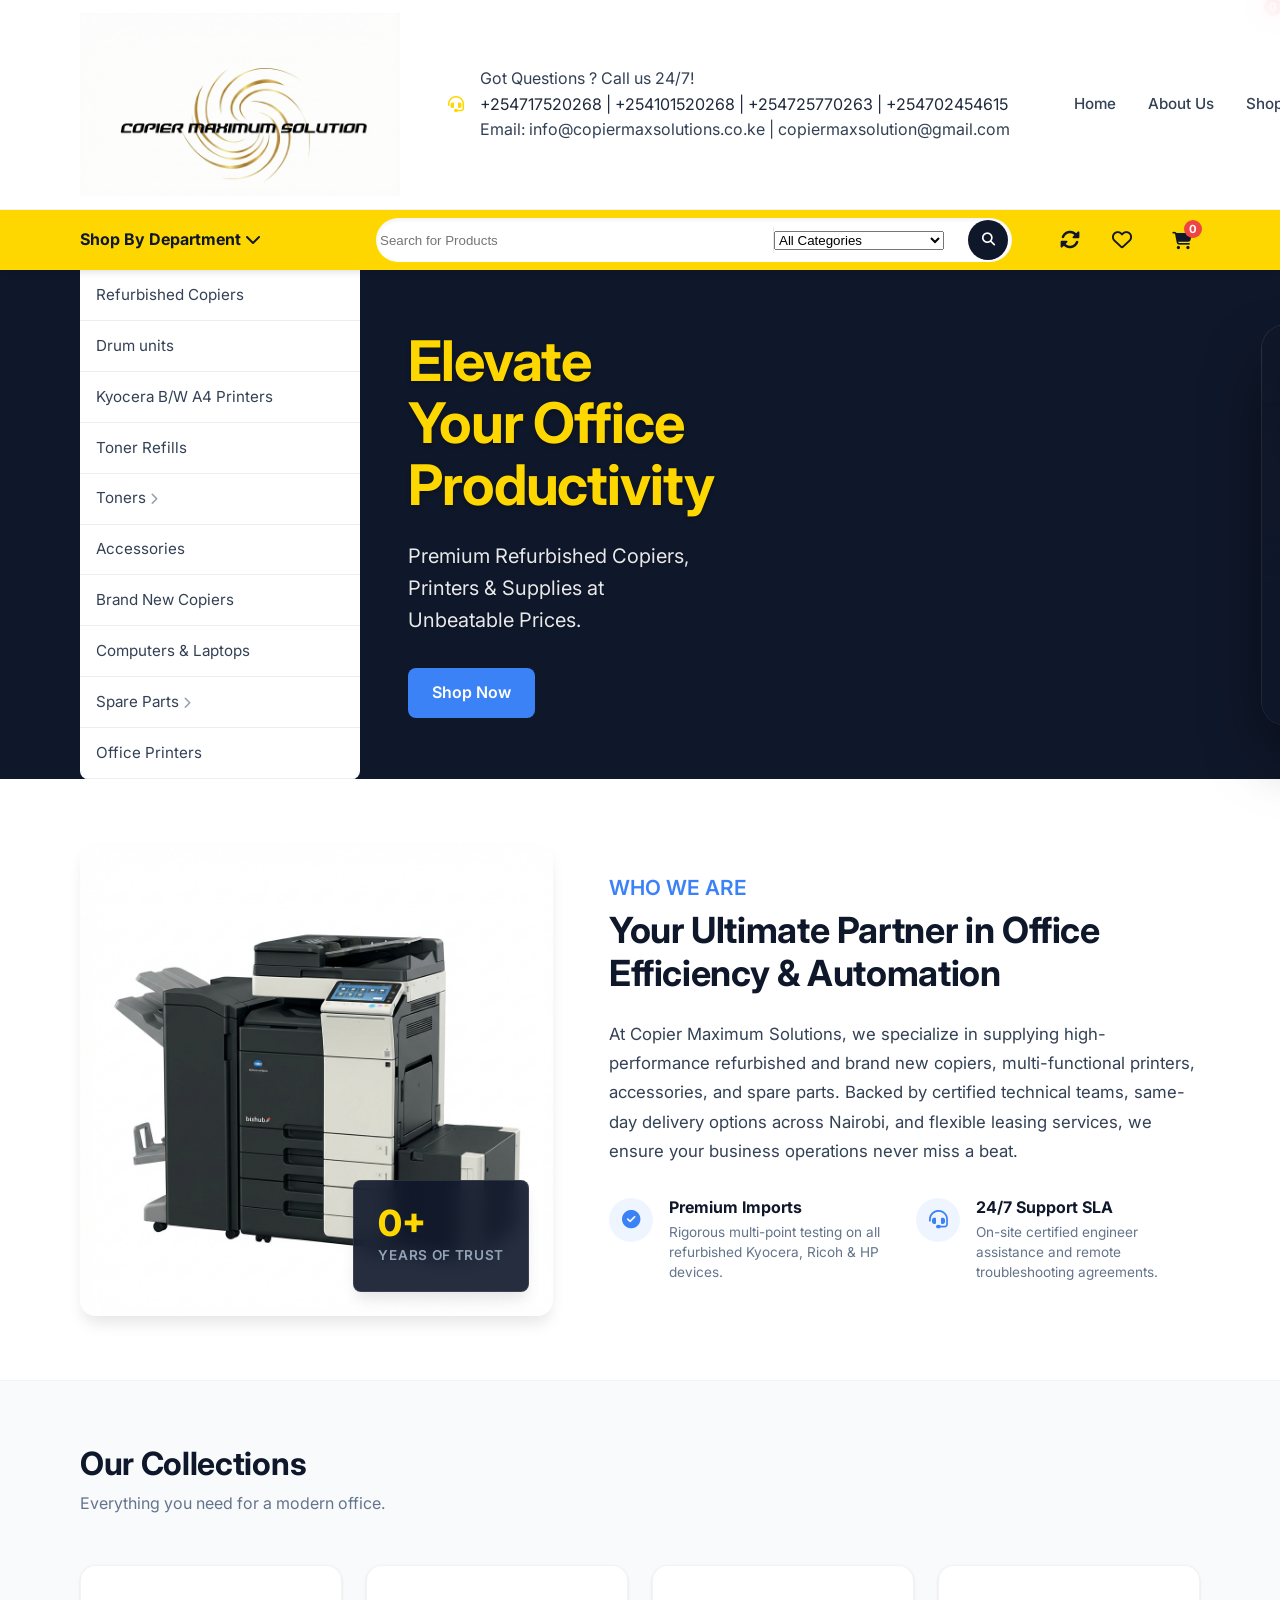
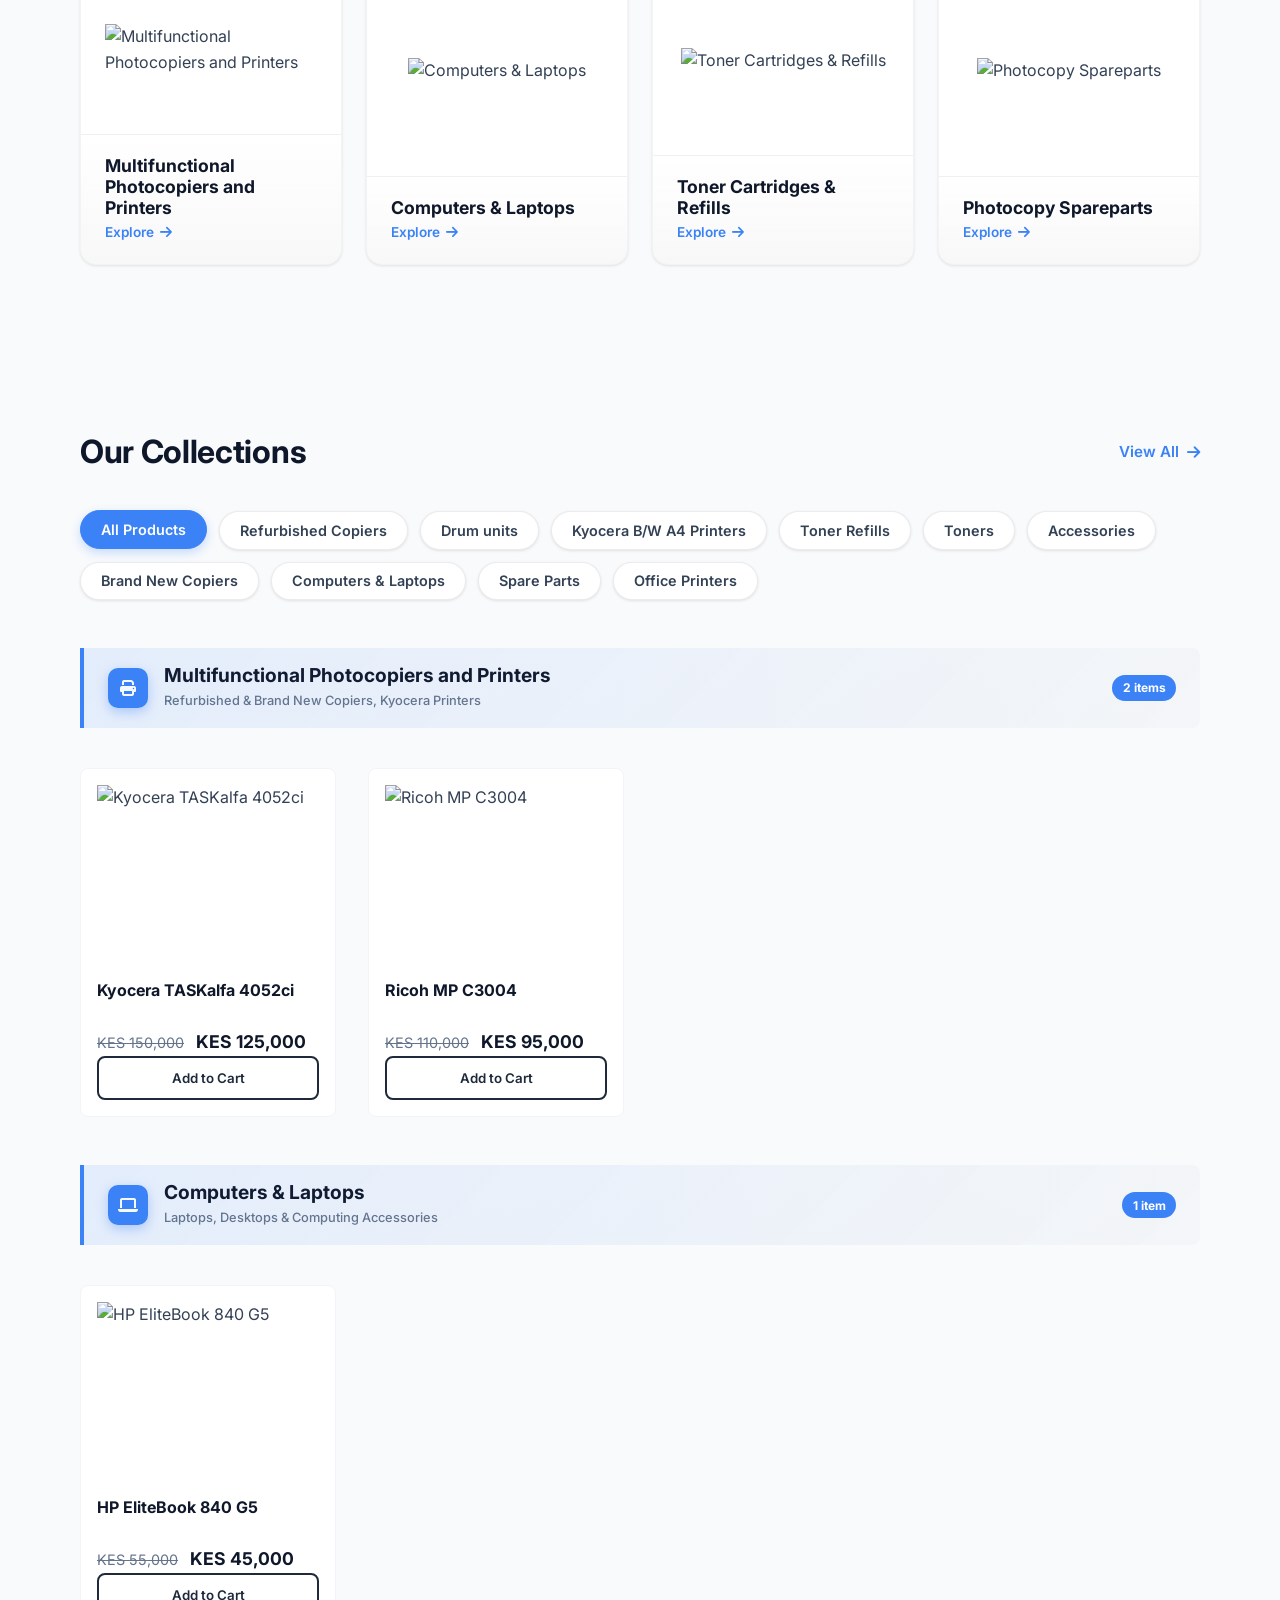
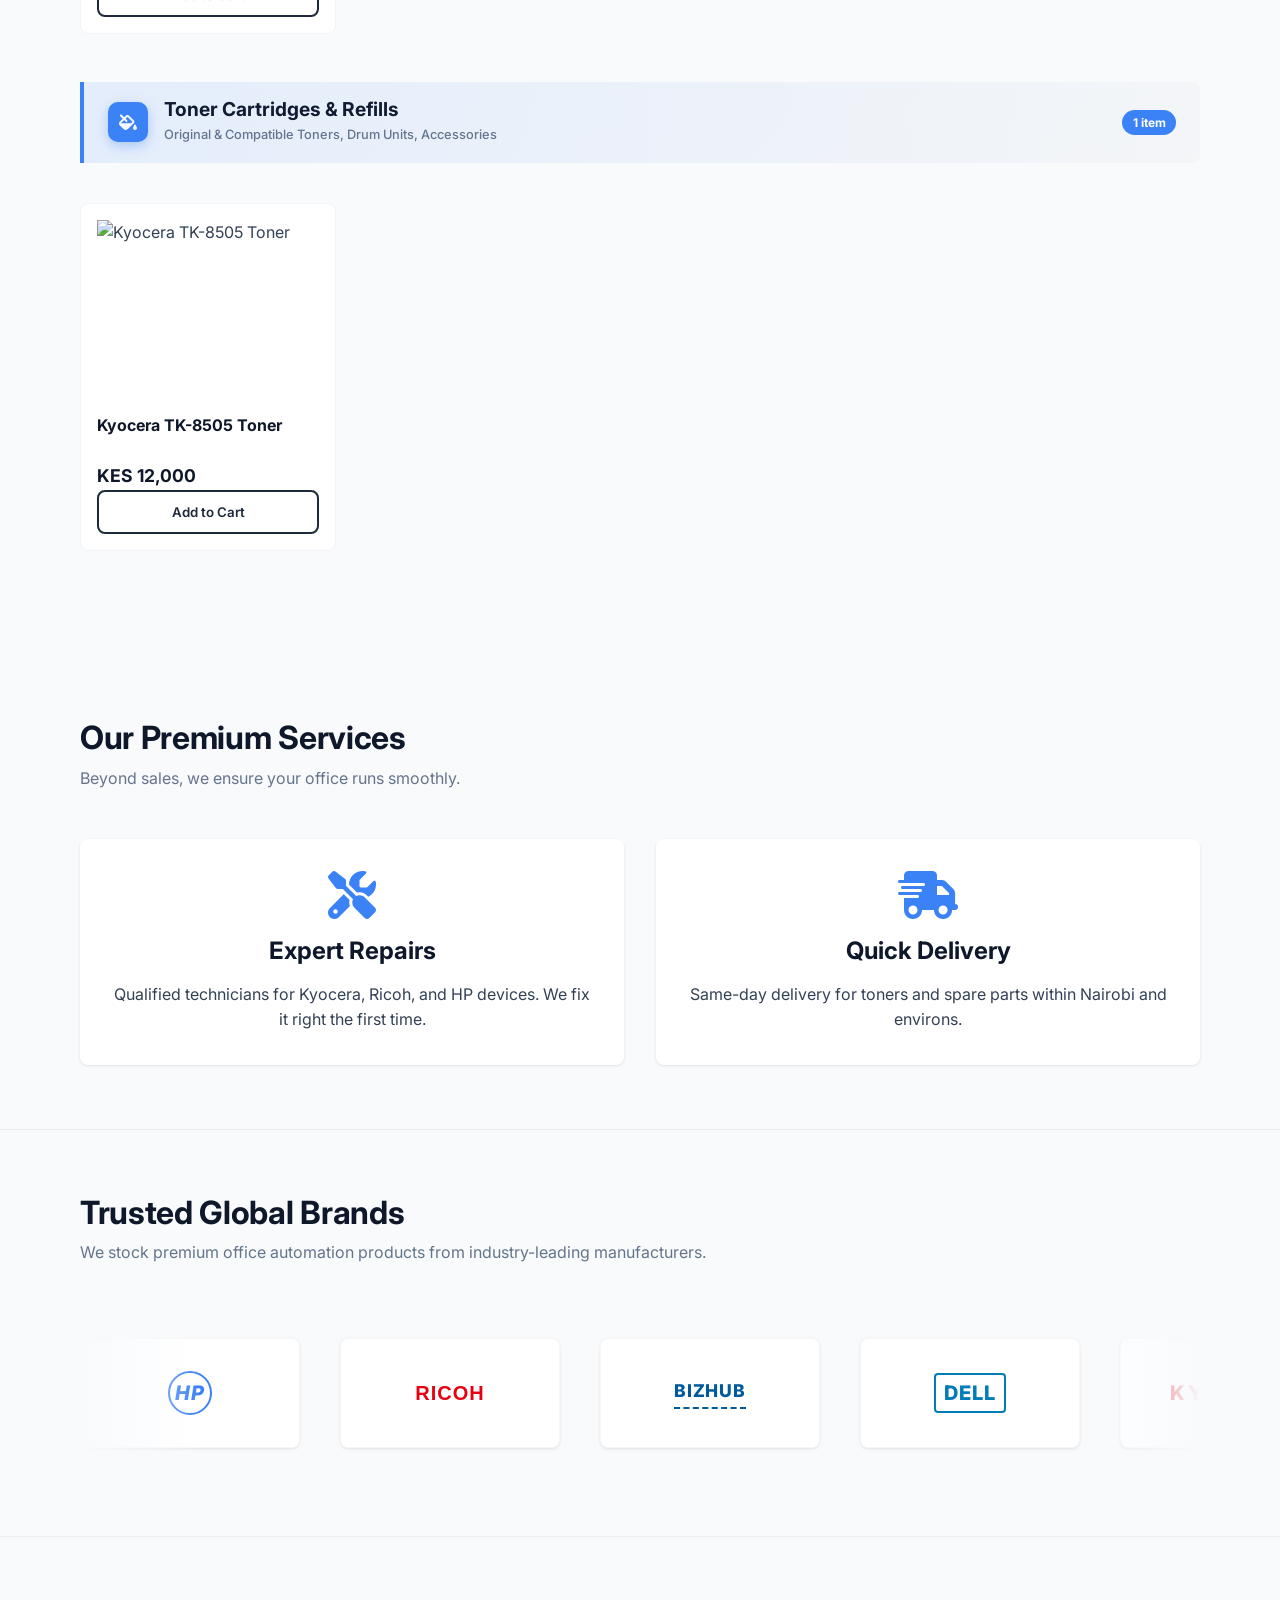
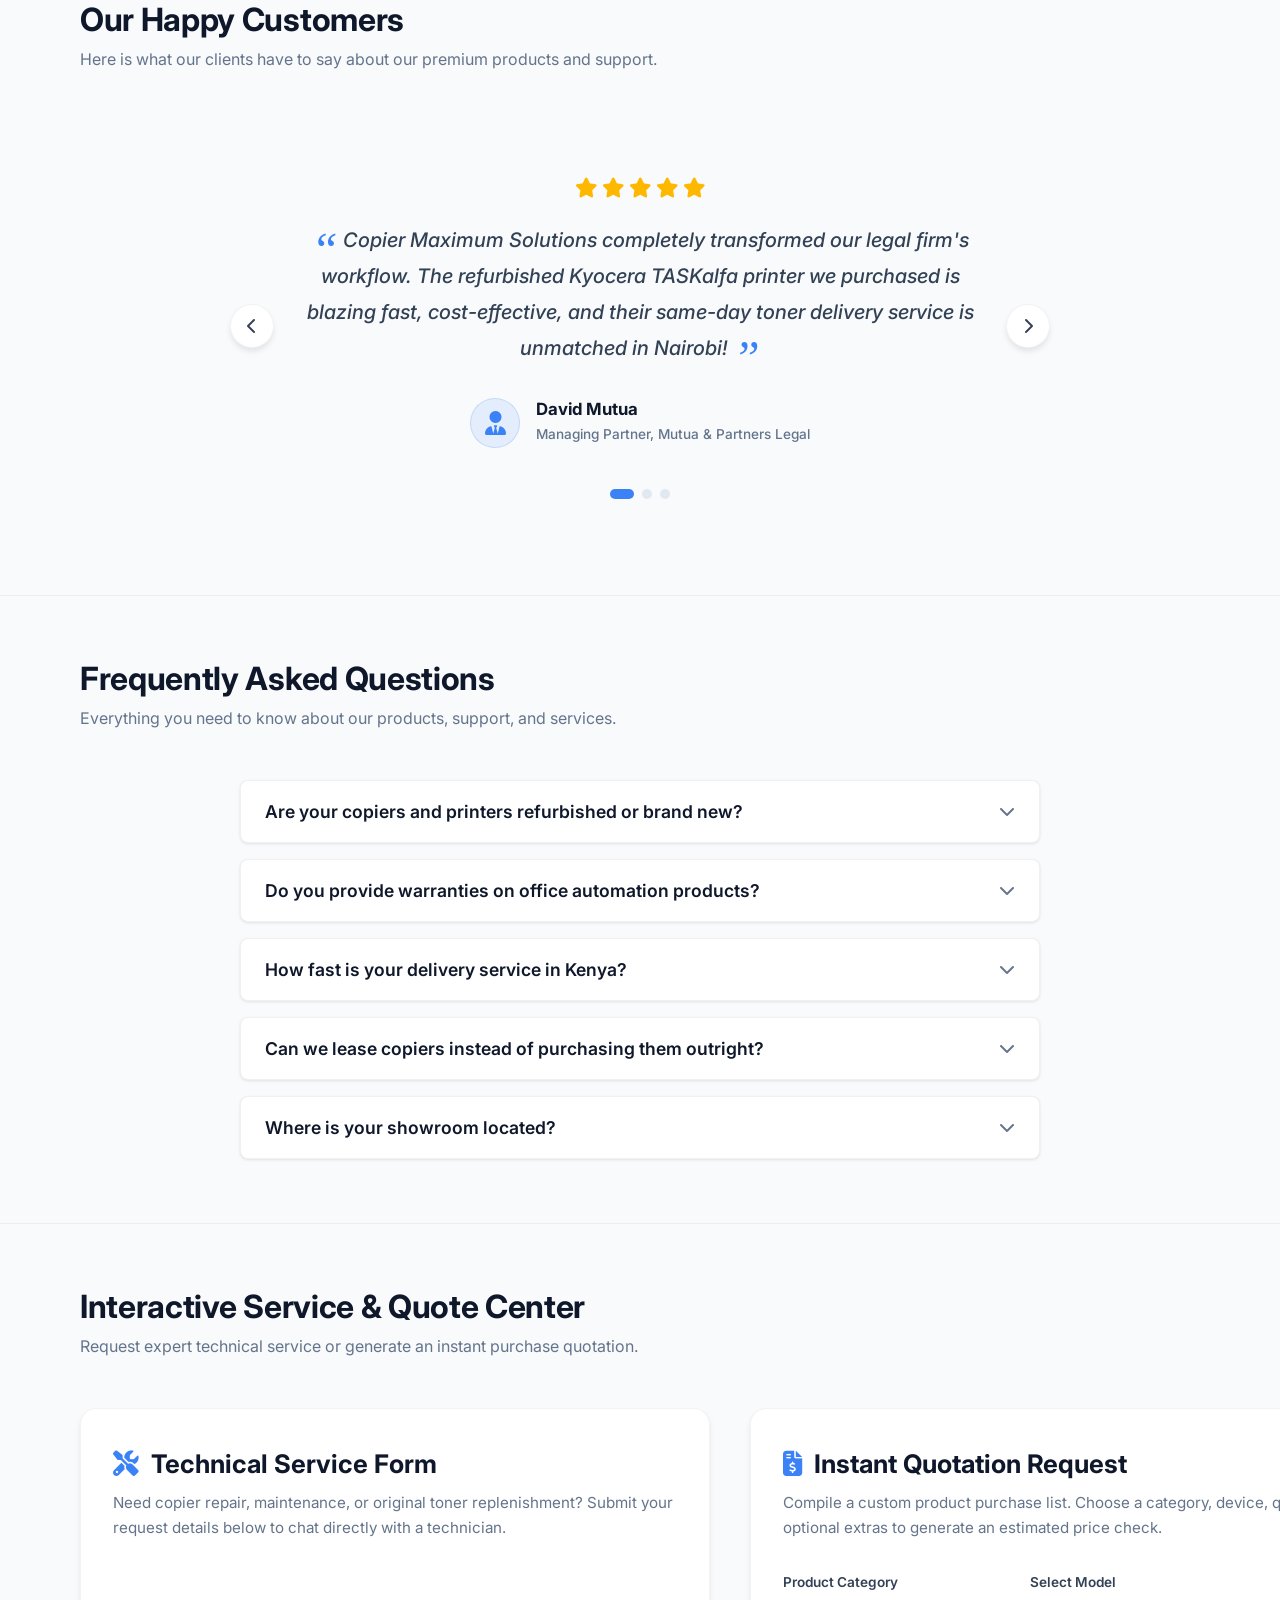
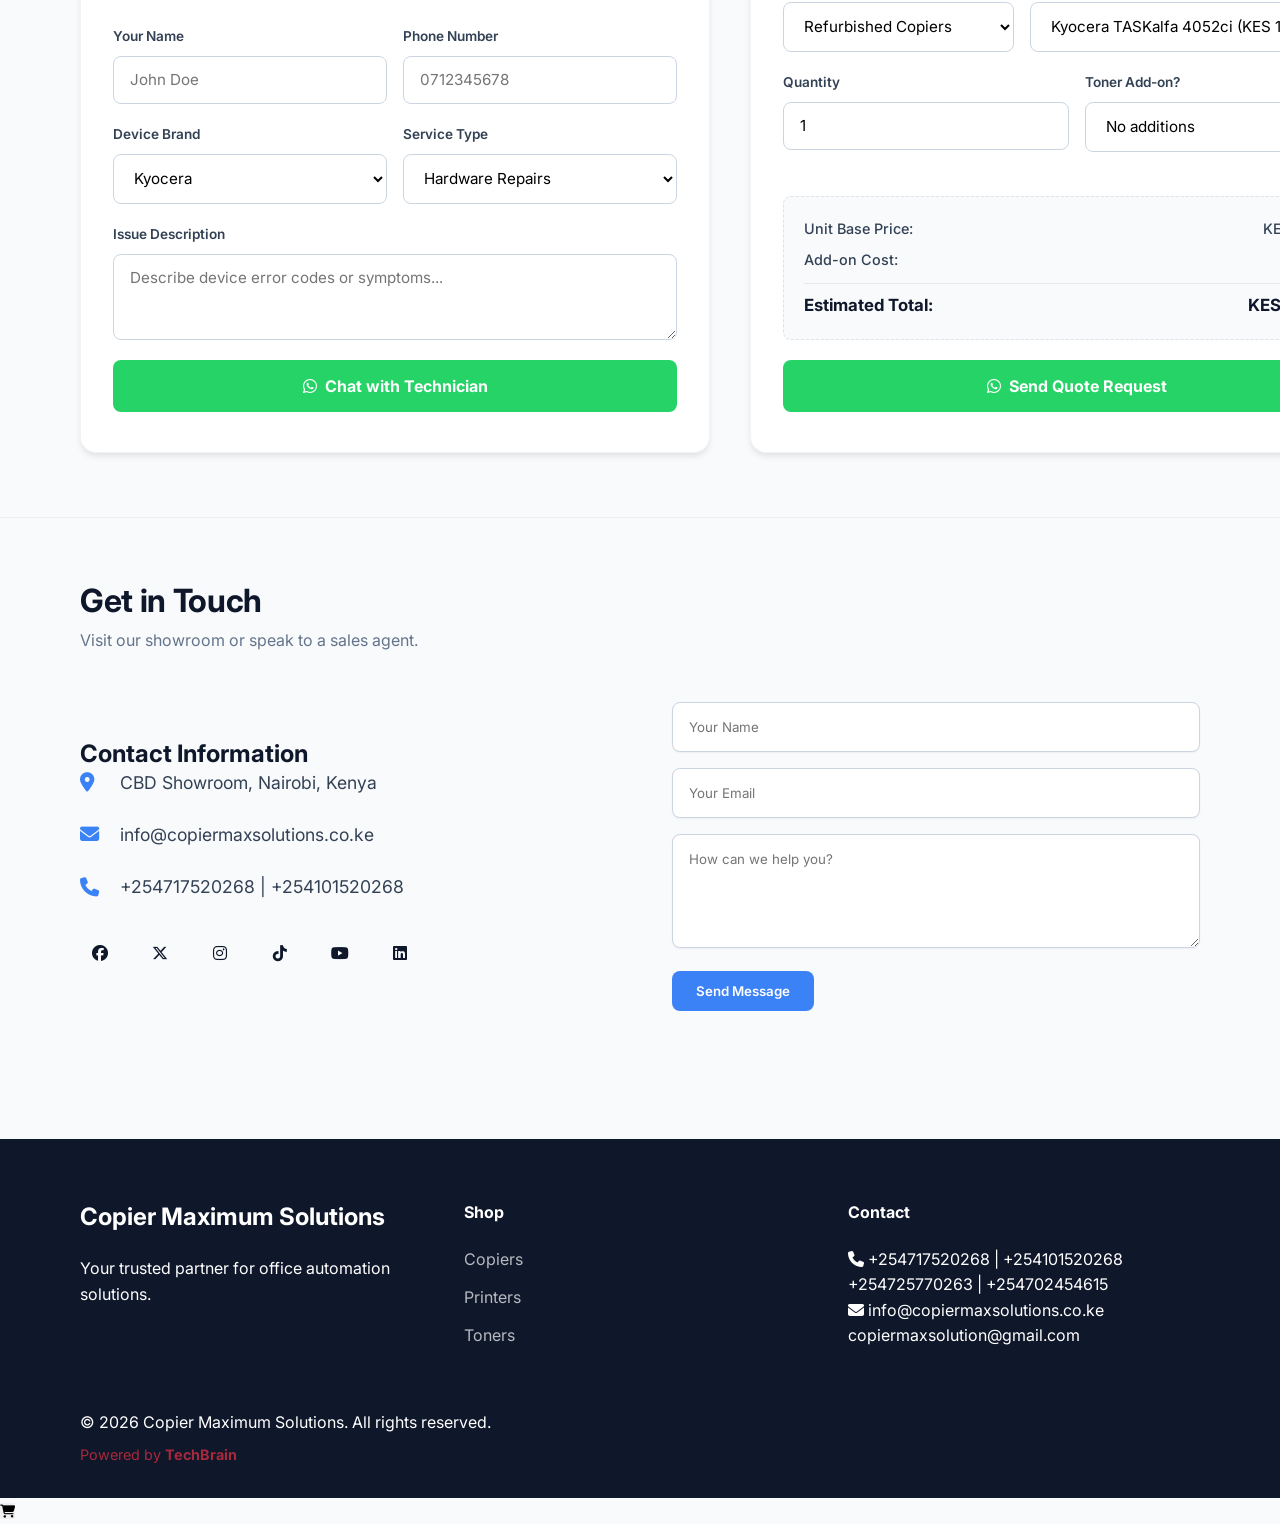
==== commit 9e00d89d: "fix: restore clean top navigation menu, keeping the nested submenus only under the Shop By Departmen" ====
--- a/index.html
+++ b/index.html
@@ -55,38 +55,6 @@
             <nav class="desktop-nav hidden-mobile">
                 <a href="#home">Home</a>
                 <a href="#about">About Us</a>
-                <!-- Premium Dropdown for Toners -->
-                <div class="nav-dropdown-wrapper">
-                    <a href="#shop" class="dropdown-trigger" onclick="App.handleSearch('Toners')">Toners <i class="fas fa-chevron-down dropdown-trigger-icon"></i></a>
-                    <ul class="nav-dropdown">
-                        <li class="nav-dropdown-item-with-nested">
-                            <a href="#shop" onclick="App.handleSearch('Kyocera Toners')">Kyocera Toners <i class="fas fa-chevron-right nested-trigger-icon"></i></a>
-                            <ul class="nav-nested-dropdown">
-                                <li><a href="#shop" onclick="App.handleSearch('Kyocera Colored Toners')">Colored Toners</a></li>
-                                <li><a href="#shop" onclick="App.handleSearch('Kyocera B/W Toners')">B/W Toners</a></li>
-                            </ul>
-                        </li>
-                        <li><a href="#shop" onclick="App.handleSearch('Konica Minolta Biz Hub Toners')">Konica Minolta Biz Hub Toners</a></li>
-                        <li class="nav-dropdown-item-with-nested">
-                            <a href="#shop" onclick="App.handleSearch('Ricoh Toners')">Ricoh Aficioh Toners <i class="fas fa-chevron-right nested-trigger-icon"></i></a>
-                            <ul class="nav-nested-dropdown">
-                                <li><a href="#shop" onclick="App.handleSearch('Ricoh Colored Toners')">Colored Toners</a></li>
-                                <li><a href="#shop" onclick="App.handleSearch('Ricoh B/W Toners')">B/W Toners</a></li>
-                            </ul>
-                        </li>
-                        <li><a href="#shop" onclick="App.handleSearch('Epson Inks')">Epson Inks</a></li>
-                        <li><a href="#shop" onclick="App.handleSearch('HP toner Cartridges')">HP Toner Cartridges</a></li>
-                    </ul>
-                </div>
-                <!-- Premium Dropdown for Spare Parts -->
-                <div class="nav-dropdown-wrapper">
-                    <a href="#shop" class="dropdown-trigger" onclick="App.handleSearch('Spare Parts')">Spare Parts <i class="fas fa-chevron-down dropdown-trigger-icon"></i></a>
-                    <ul class="nav-dropdown">
-                        <li><a href="#shop" onclick="App.handleSearch('Kyocera Spare Parts')">Kyocera</a></li>
-                        <li><a href="#shop" onclick="App.handleSearch('Ricoh Spare Parts')">Ricoh Aficioh</a></li>
-                        <li><a href="#shop" onclick="App.handleSearch('Konica Minolta Spare Parts')">Konica Minolta Biz Hub</a></li>
-                    </ul>
-                </div>
                 <a href="#shop">Shop</a>
                 <a href="#contact">Contacts</a>
                 <a href="#faqs">FAQs</a>
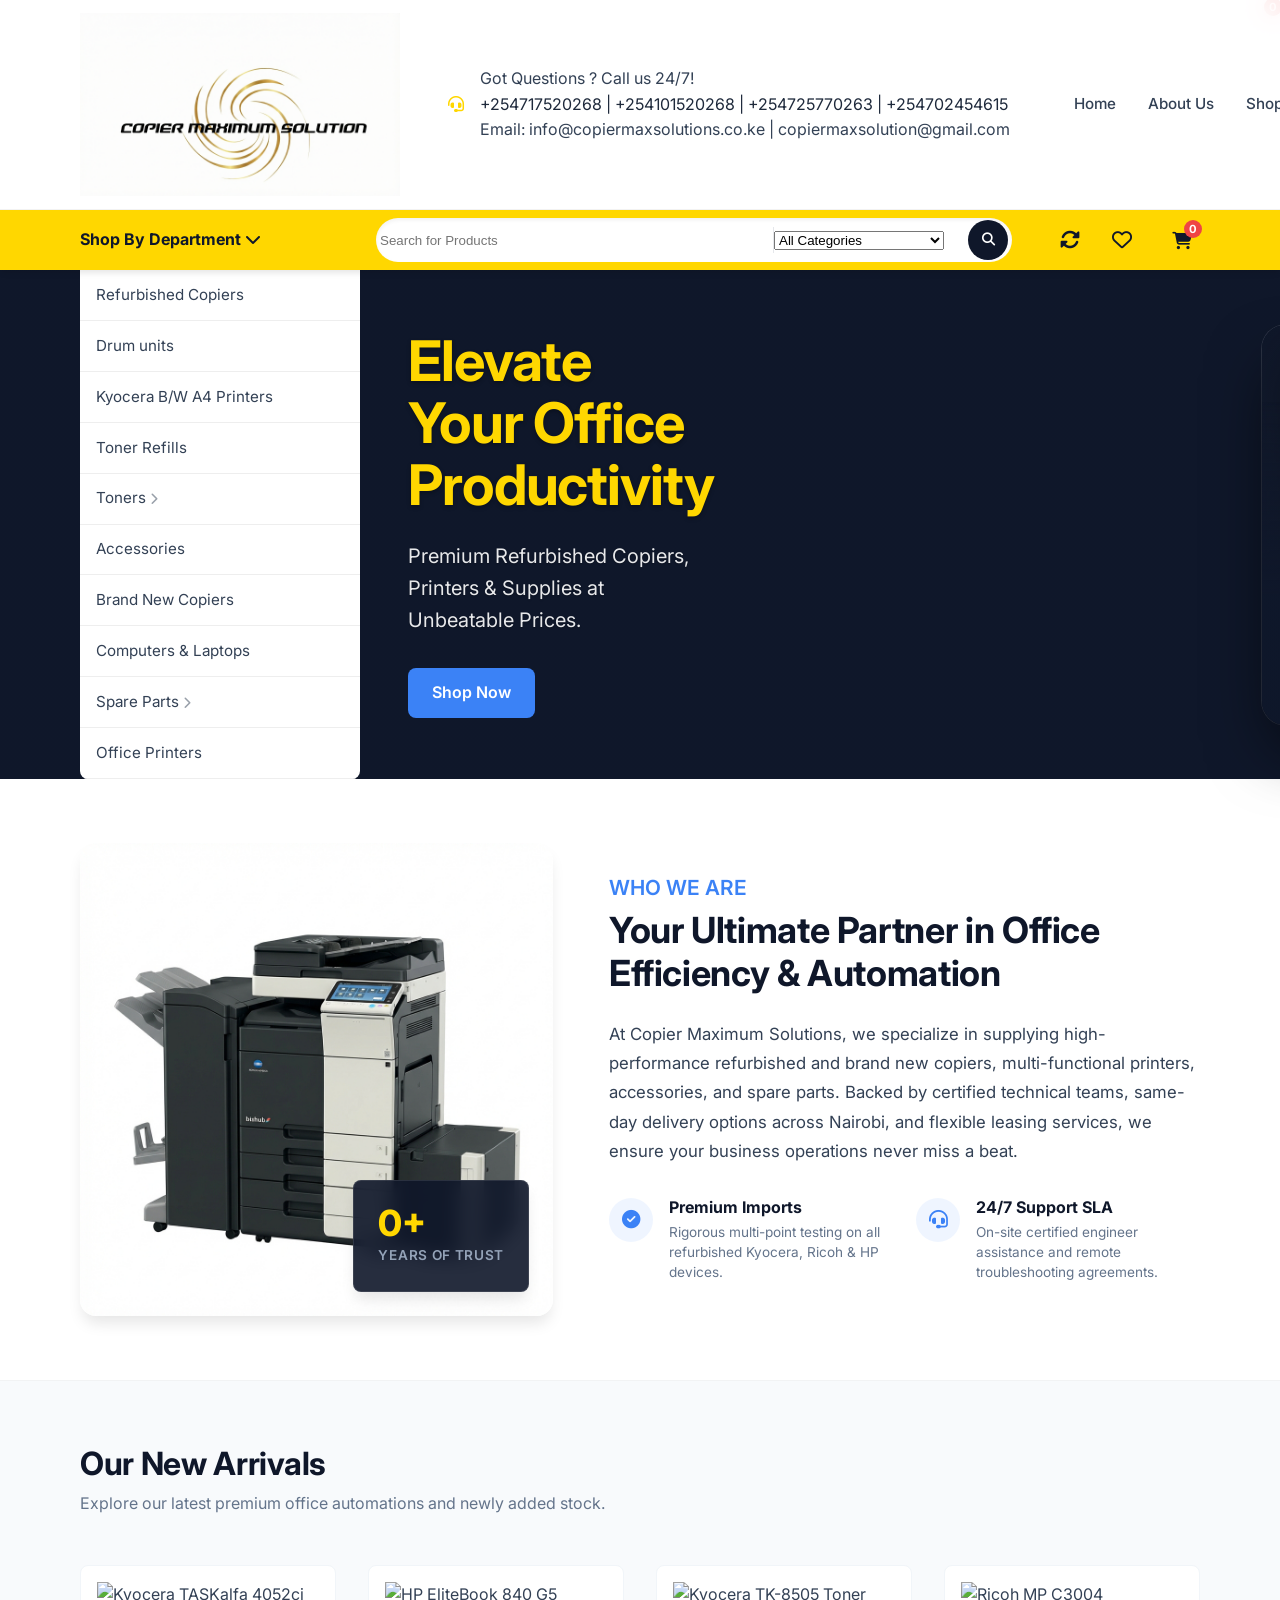
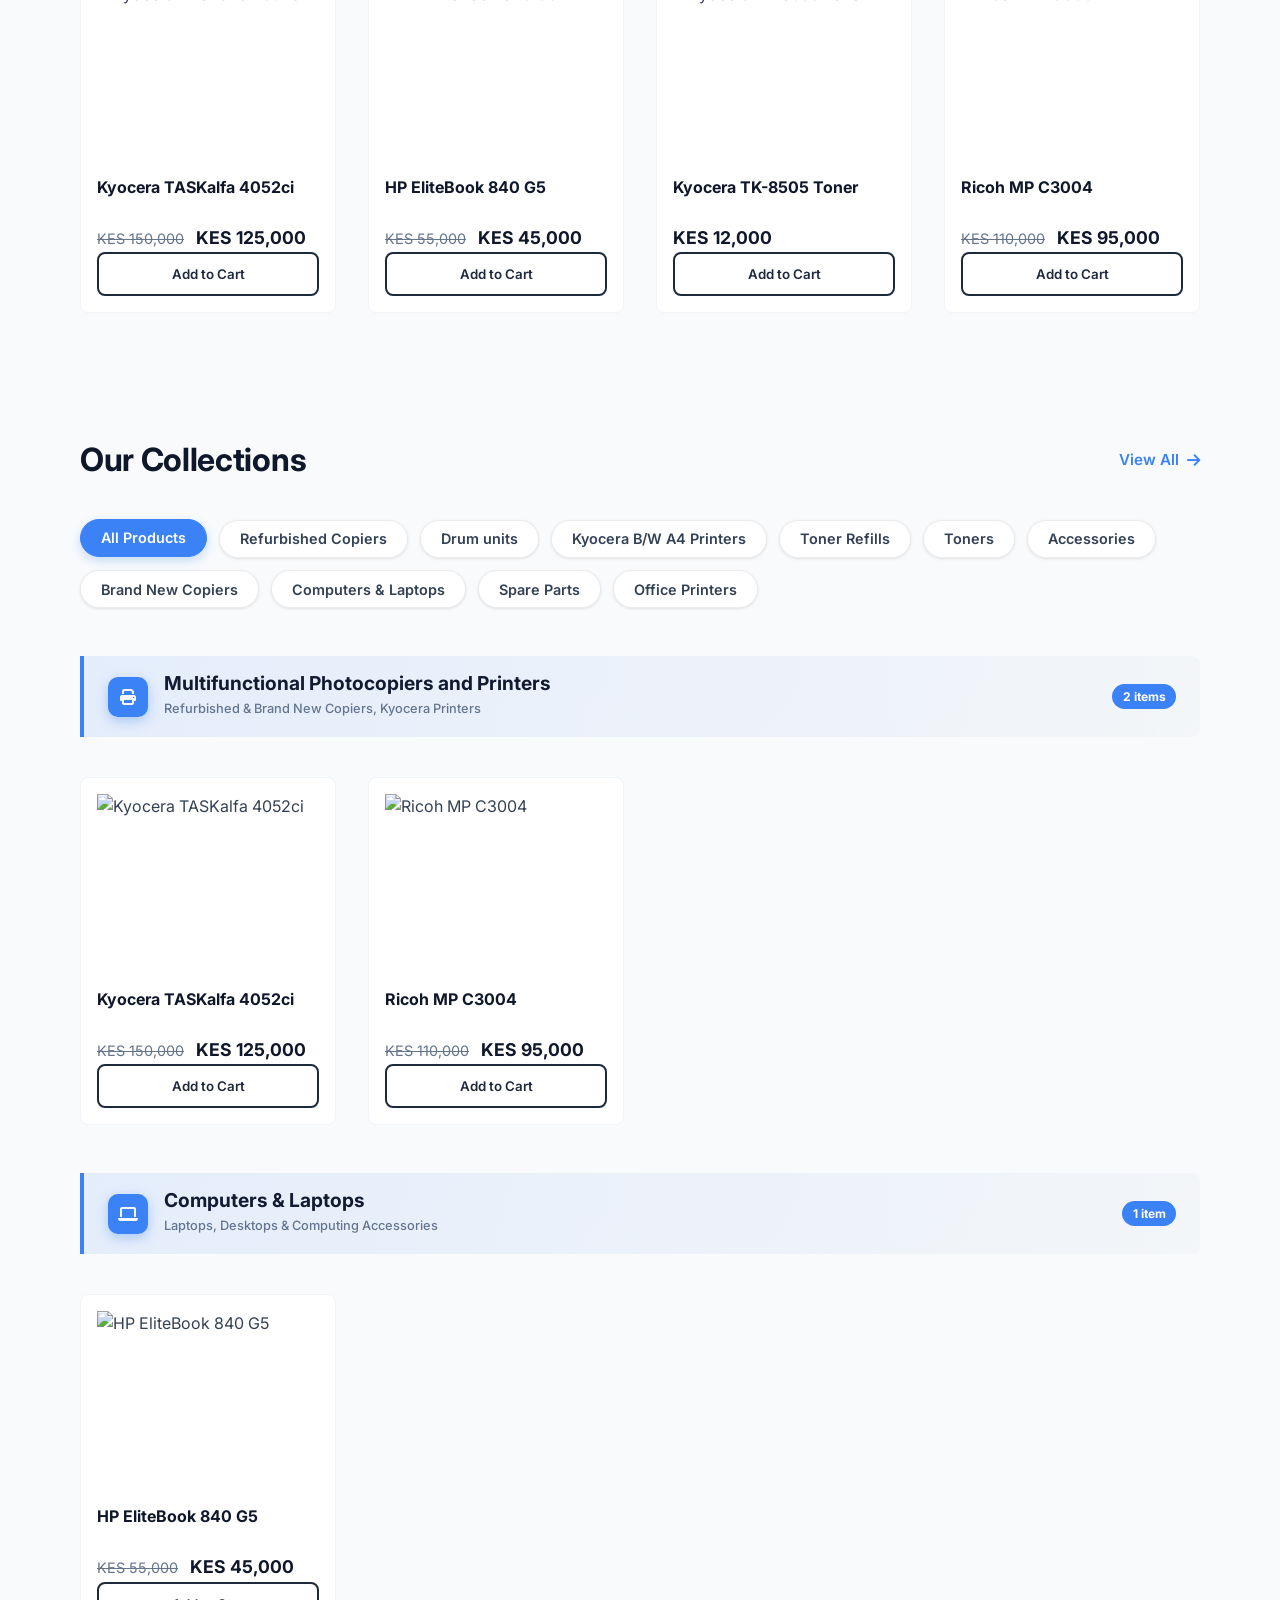
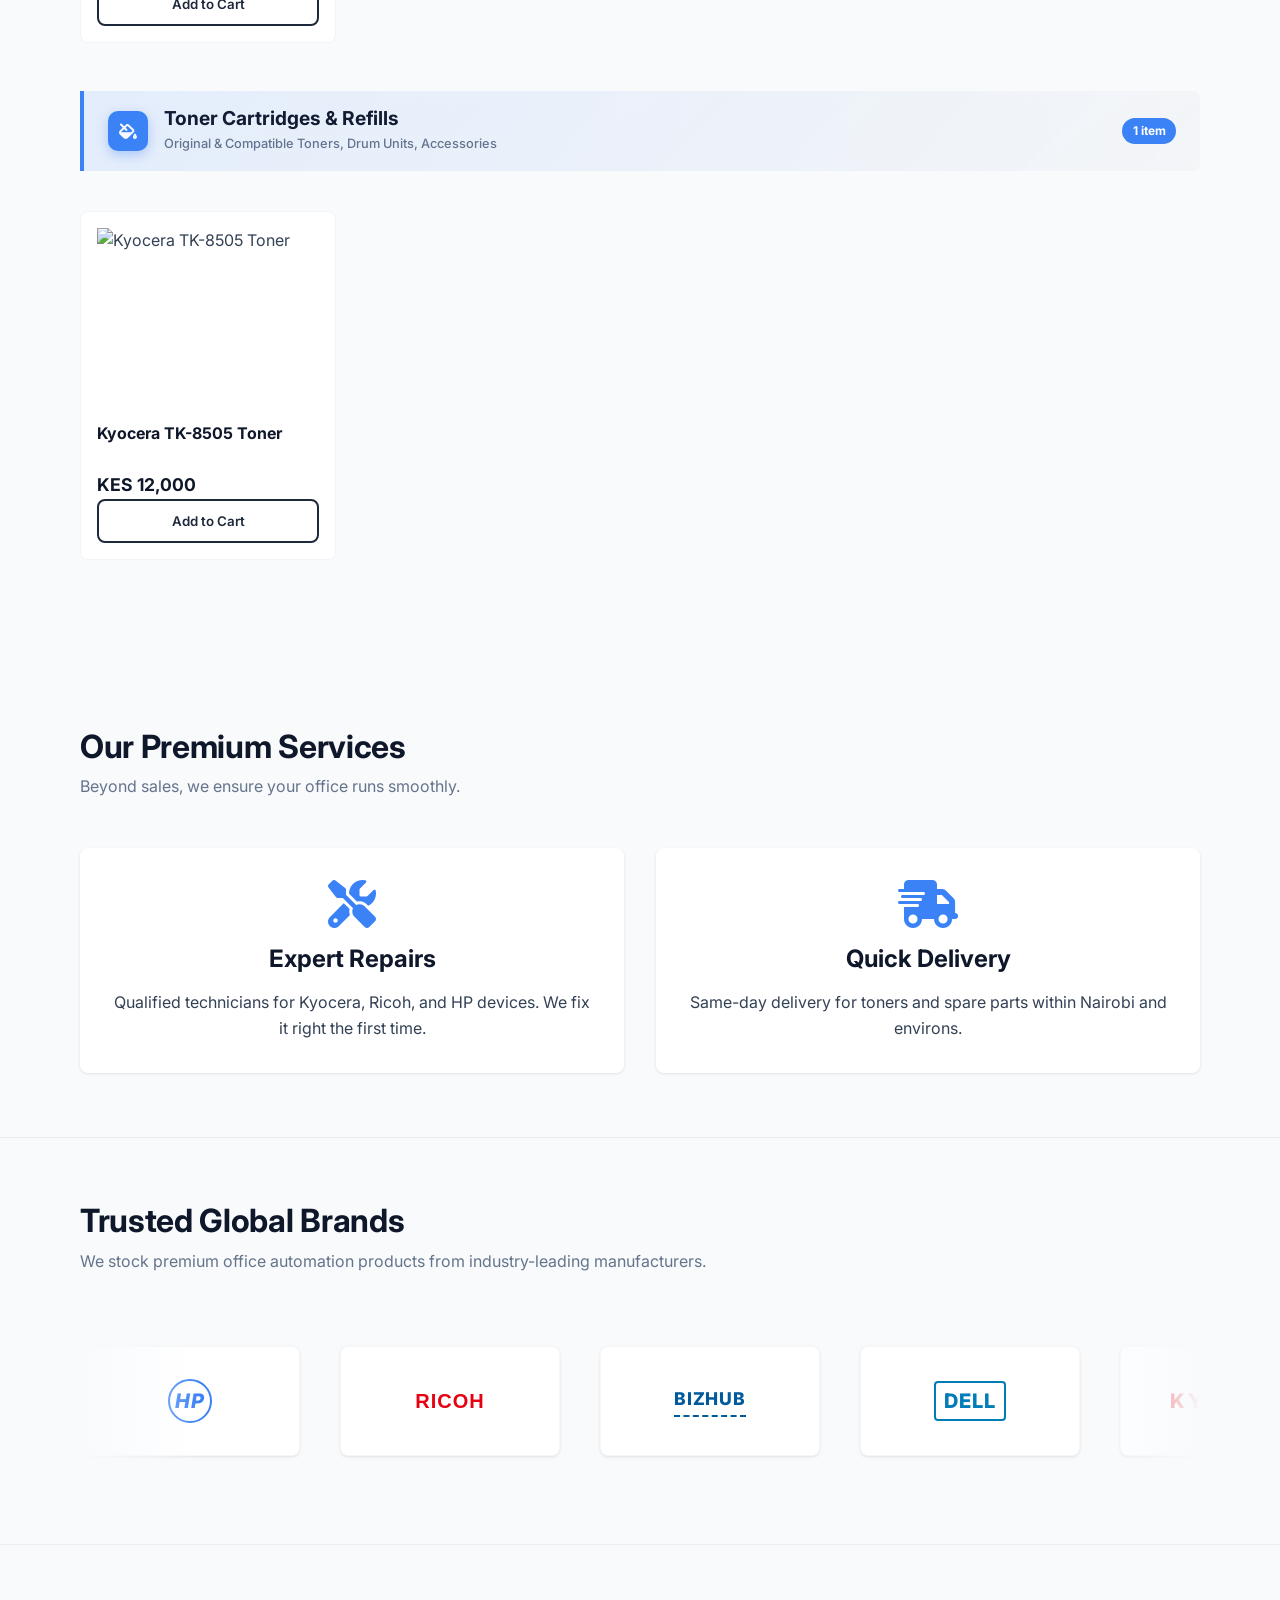
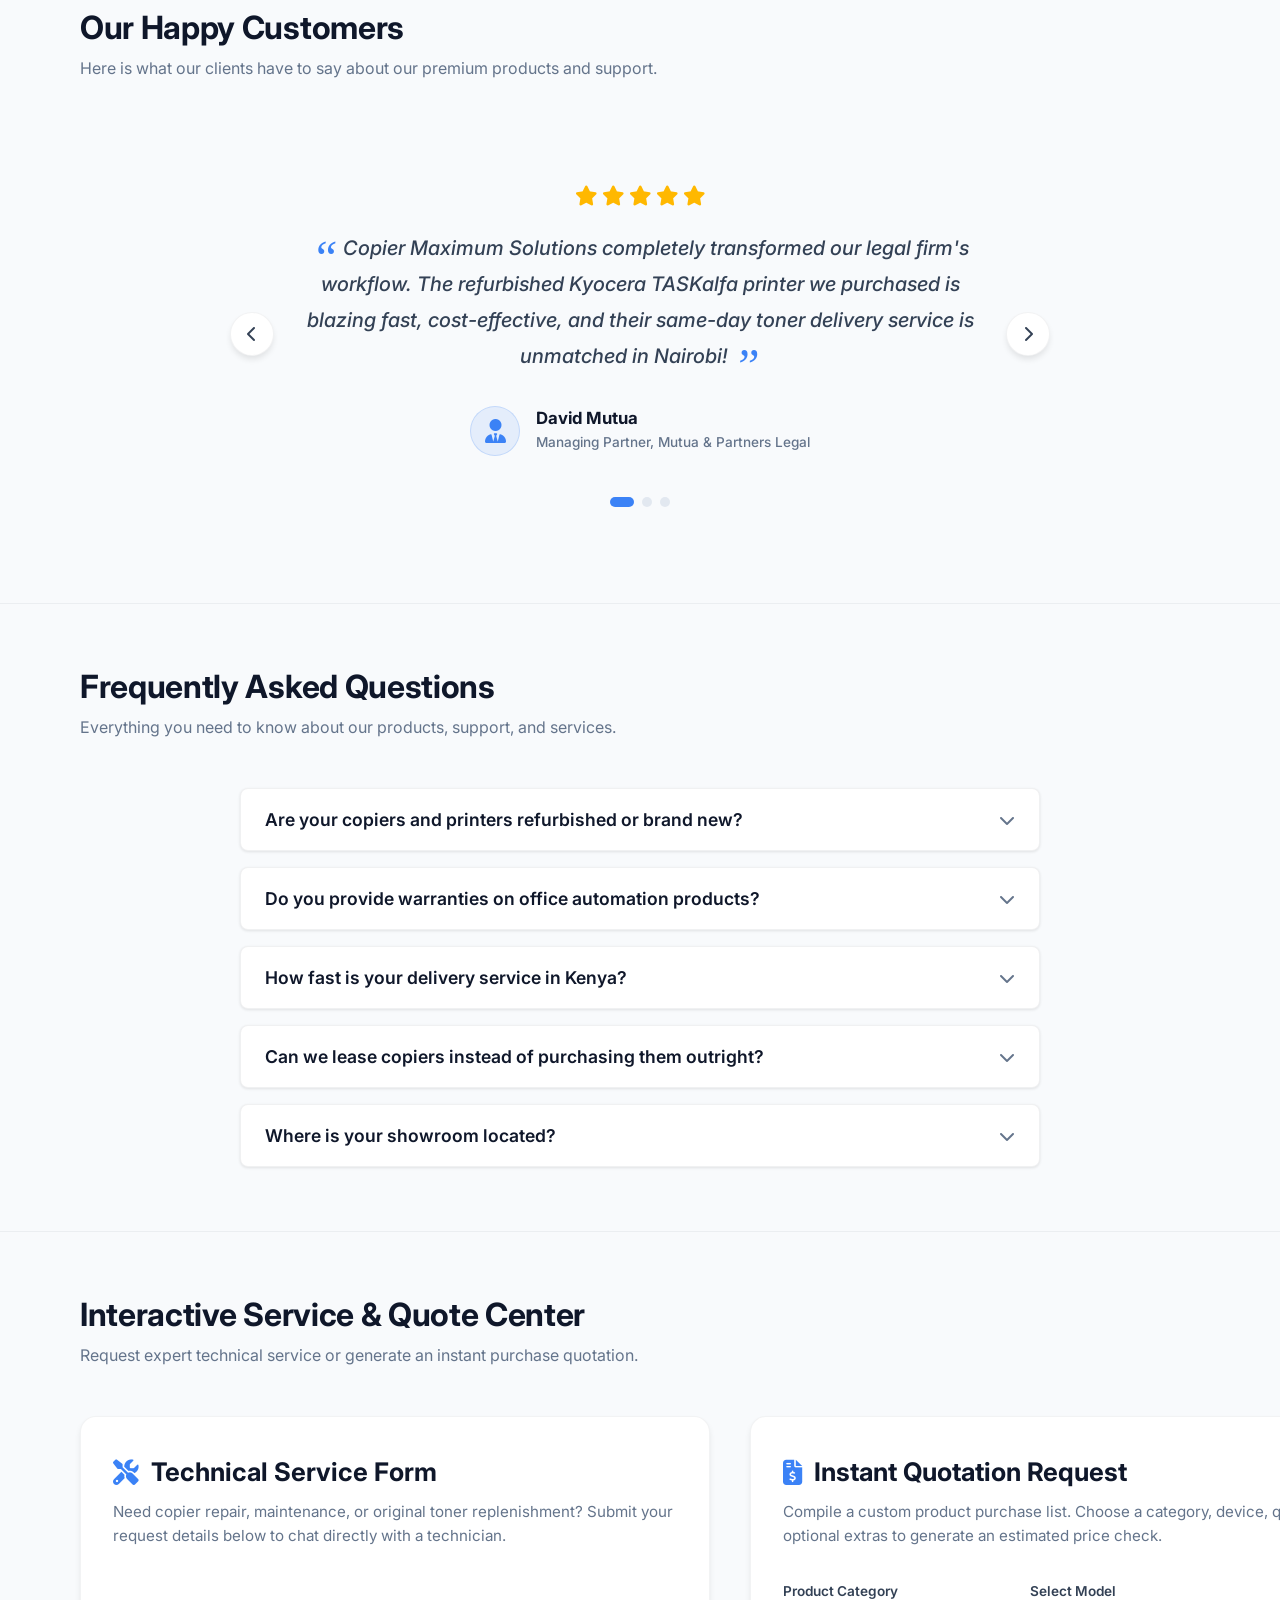
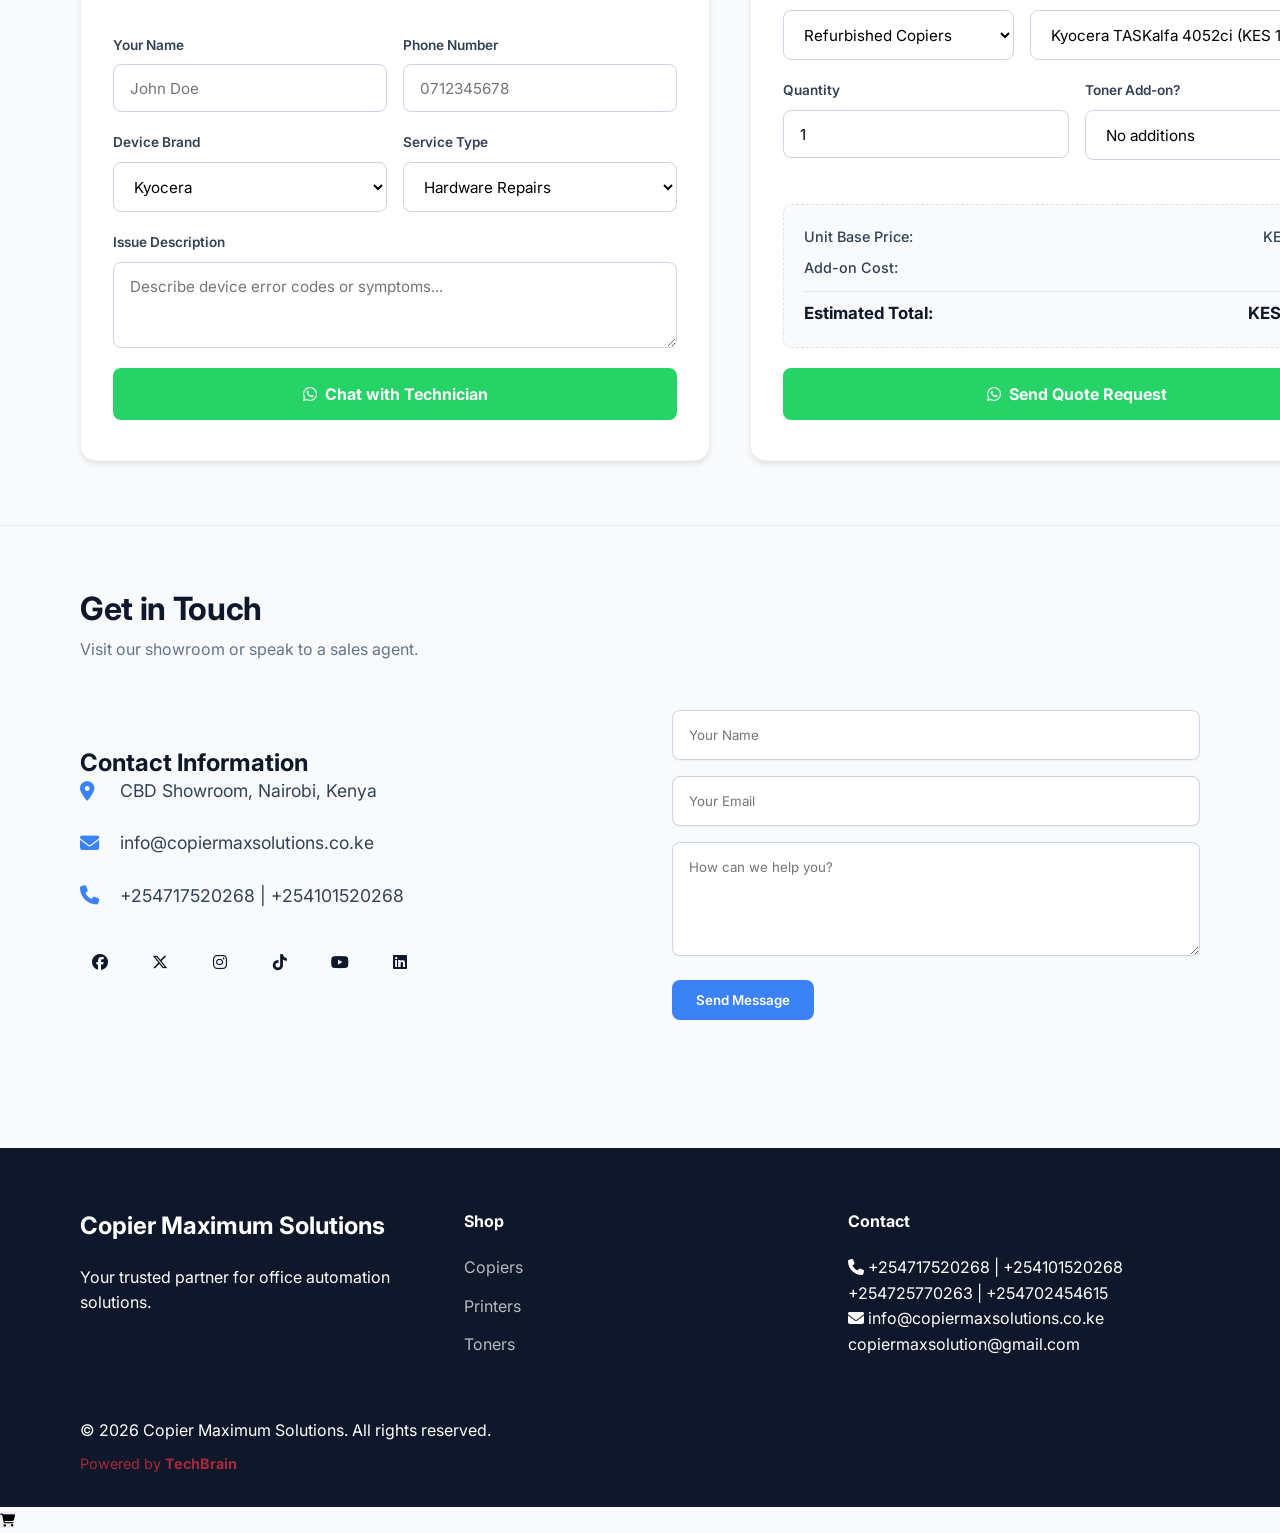
==== commit 7e500b7d: "feat: replace first homepage collections section with a dynamic new arrivals grid" ====
--- a/index.html
+++ b/index.html
@@ -242,17 +242,17 @@
         </div>
     </section>
 
-    <!-- Categories Grid -->
-    <section class="categories-section section-padding">
+    <!-- New Arrivals Grid -->
+    <section class="new-arrivals-section section-padding">
         <div class="container">
             <div class="section-header text-center">
-                <h2>Our Collections</h2>
-                <p>Everything you need for a modern office.</p>
-            </div>
-            <div id="categories-grid" class="grid-categories">
-                <!-- Javascript will populate this -->
-            </div>
-            <div id="categories-pagination" class="pagination flex justify-center mt-8 gap-2"></div>
+                <h2>Our New Arrivals</h2>
+                <p>Explore our latest premium office automations and newly added stock.</p>
+            </div>
+            <div id="new-arrivals-grid" class="grid-products">
+                <!-- Javascript will populate this with newly uploaded products -->
+                <div class="loading-state">Loading new arrivals...</div>
+            </div>
         </div>
     </section>
 
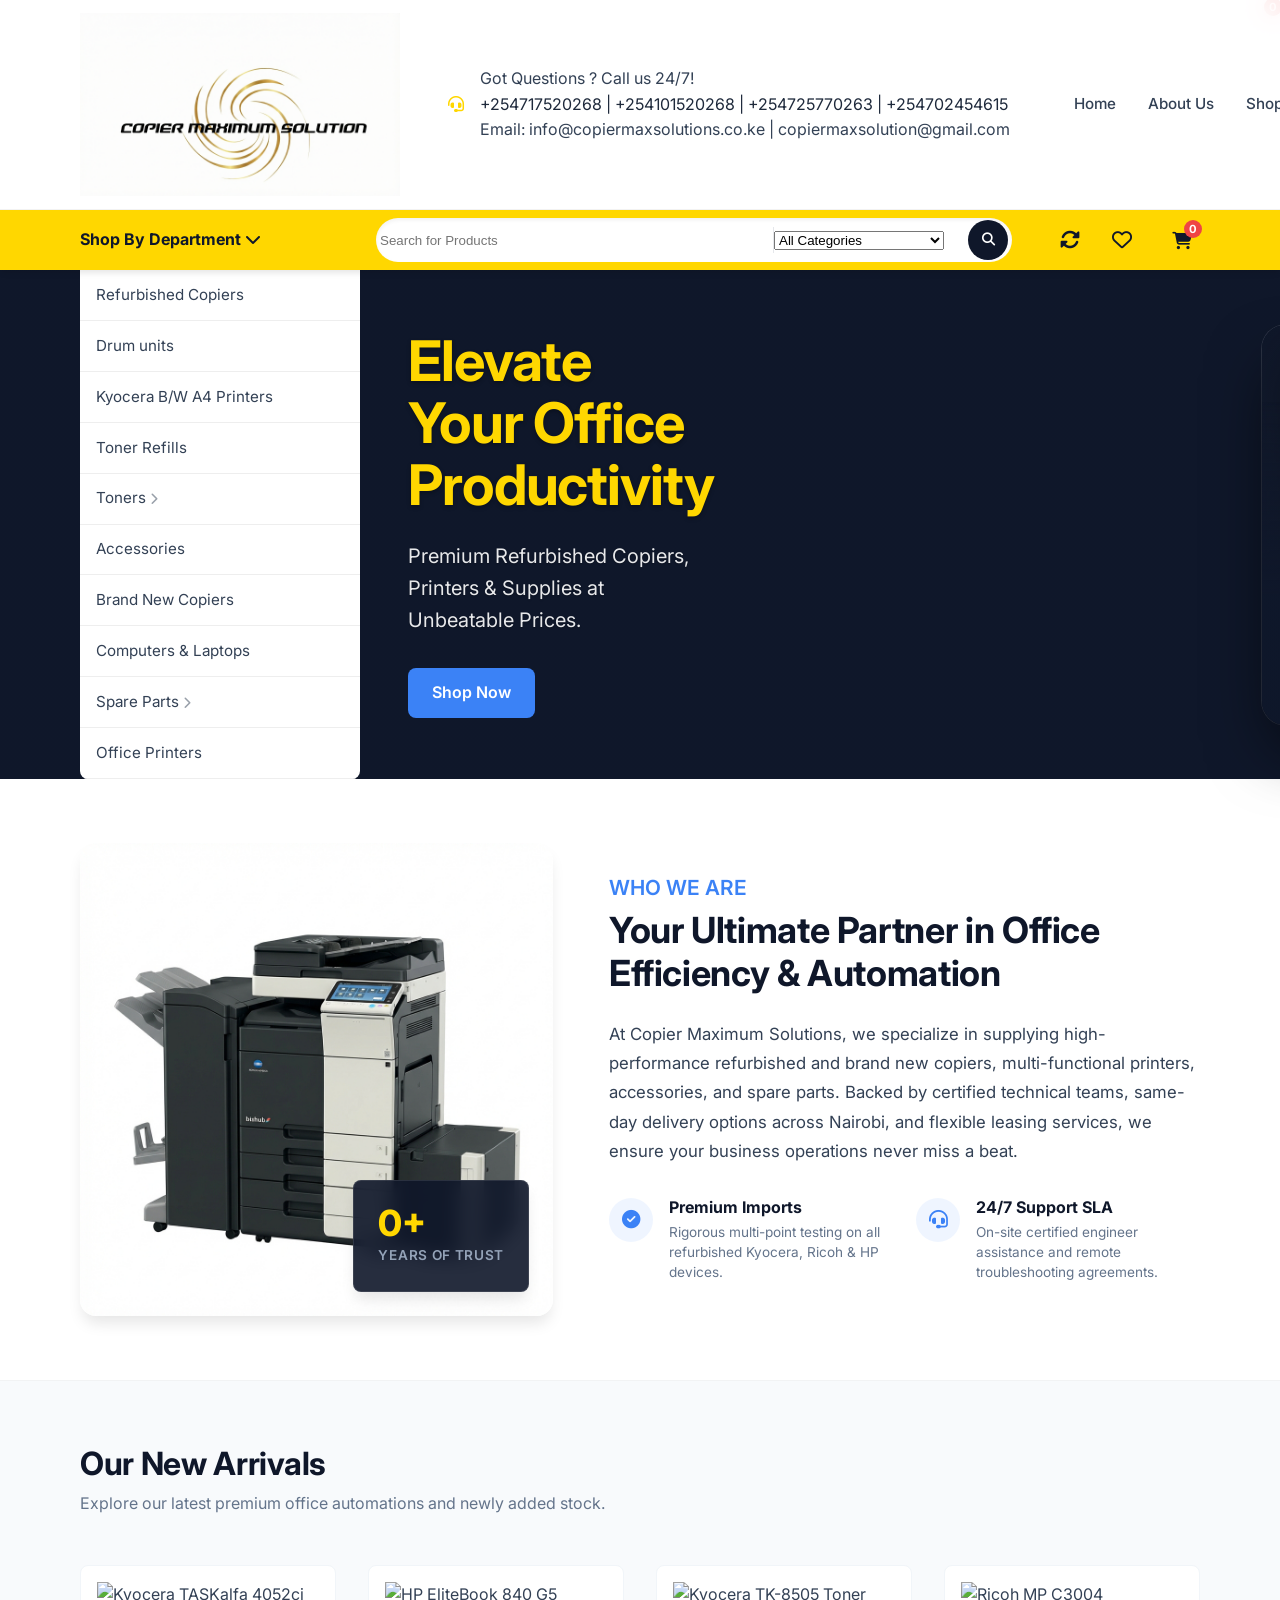
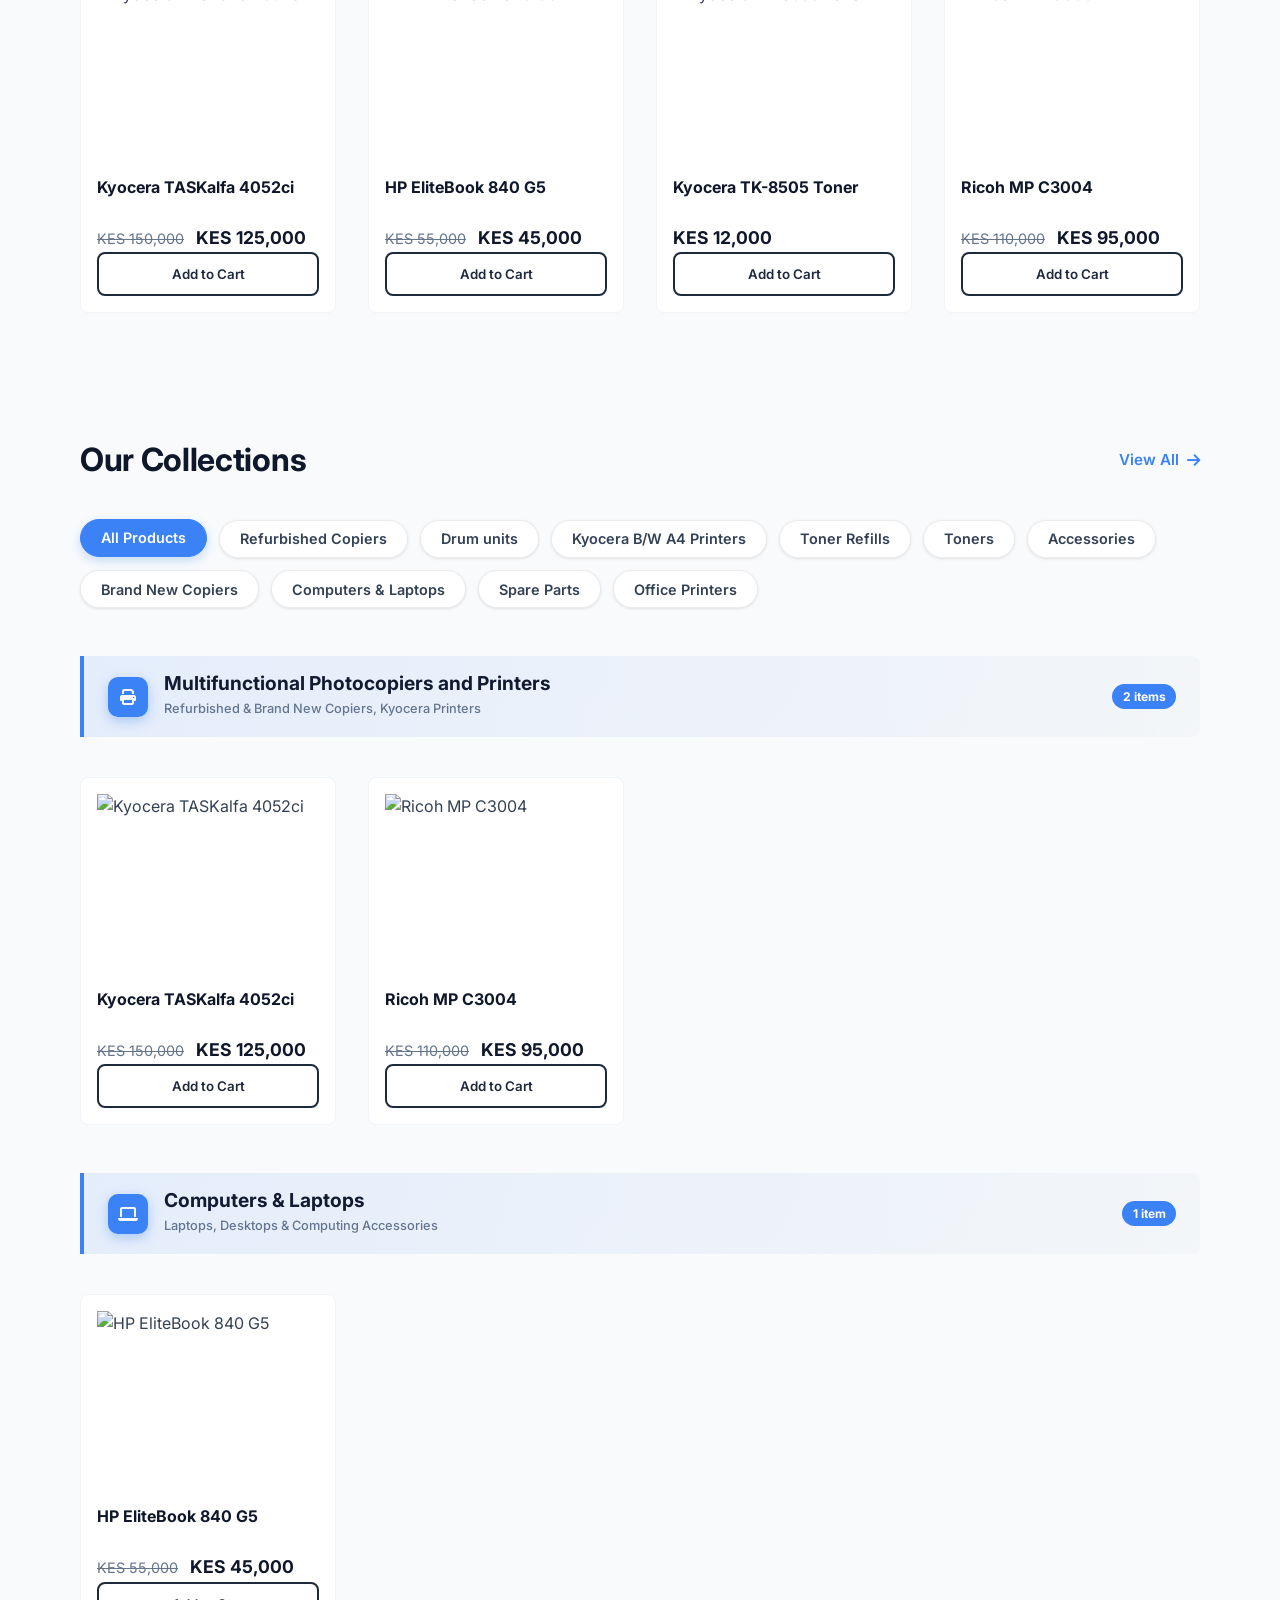
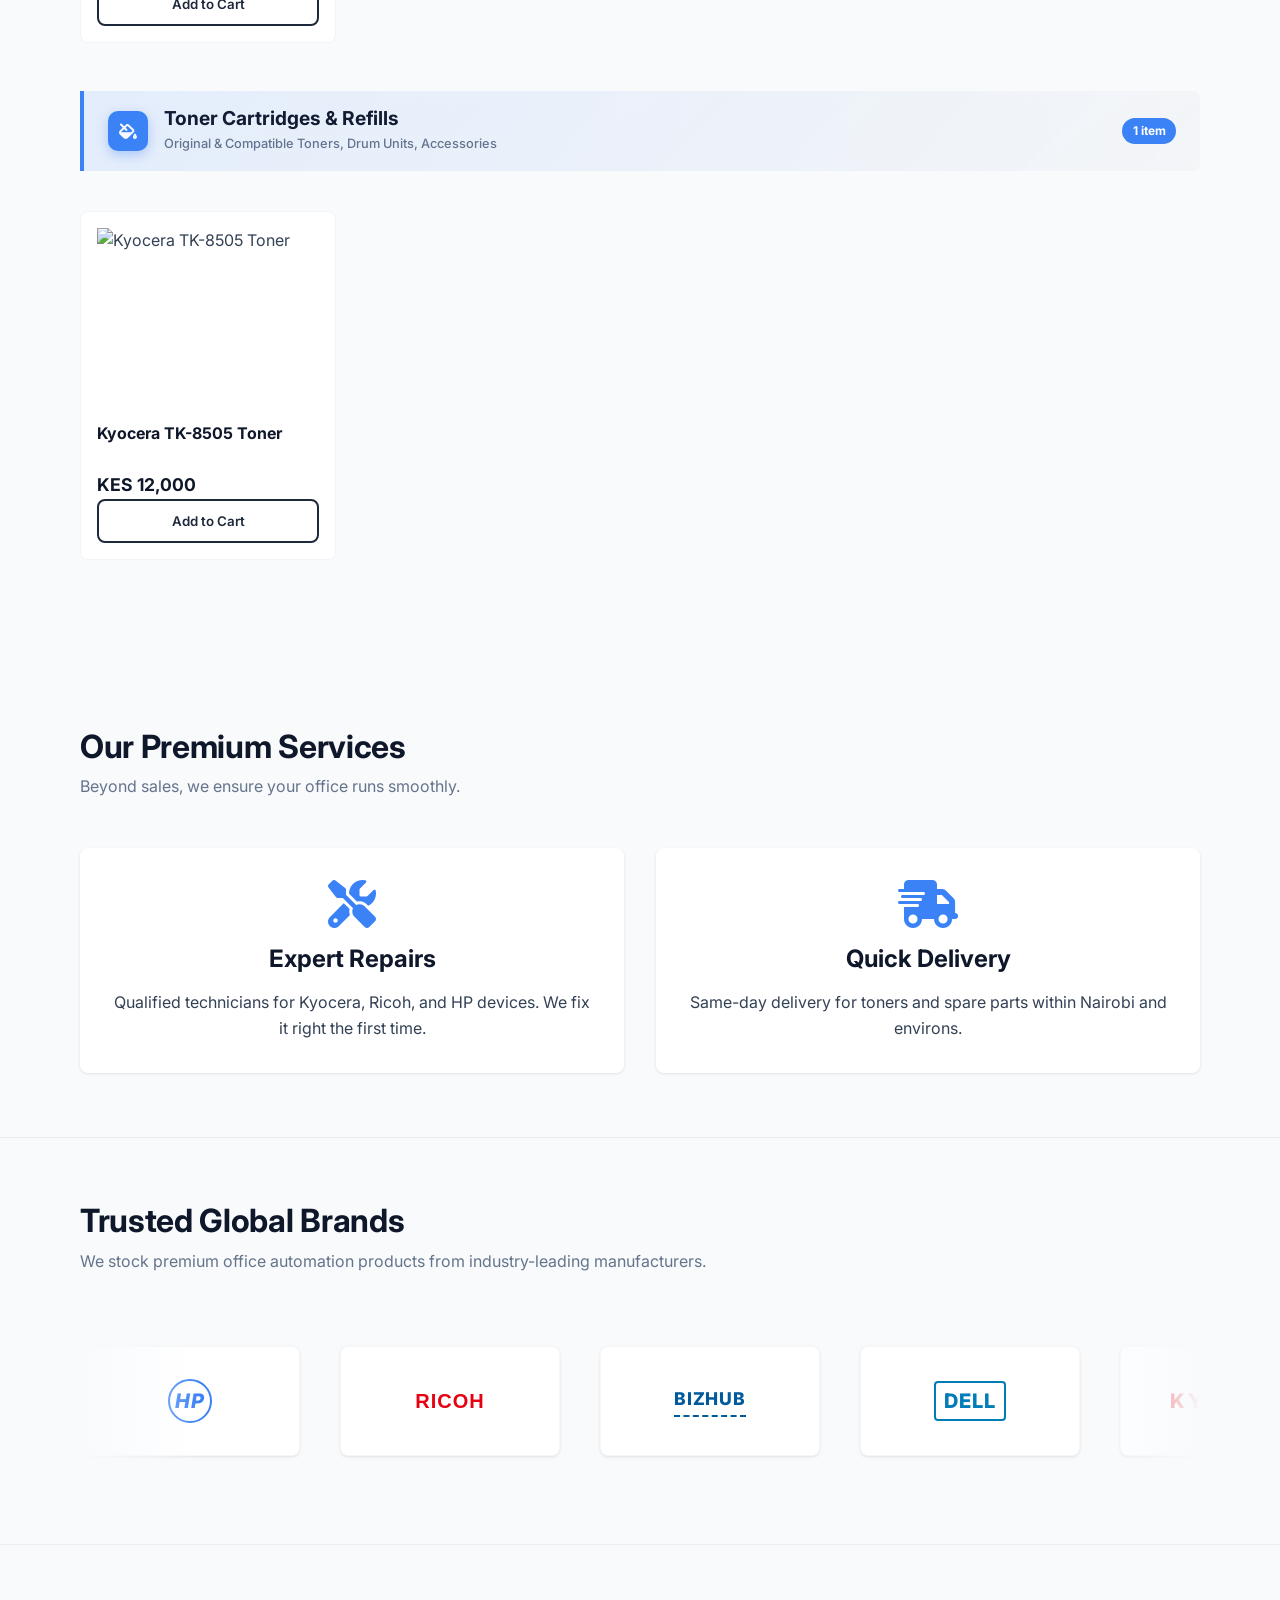
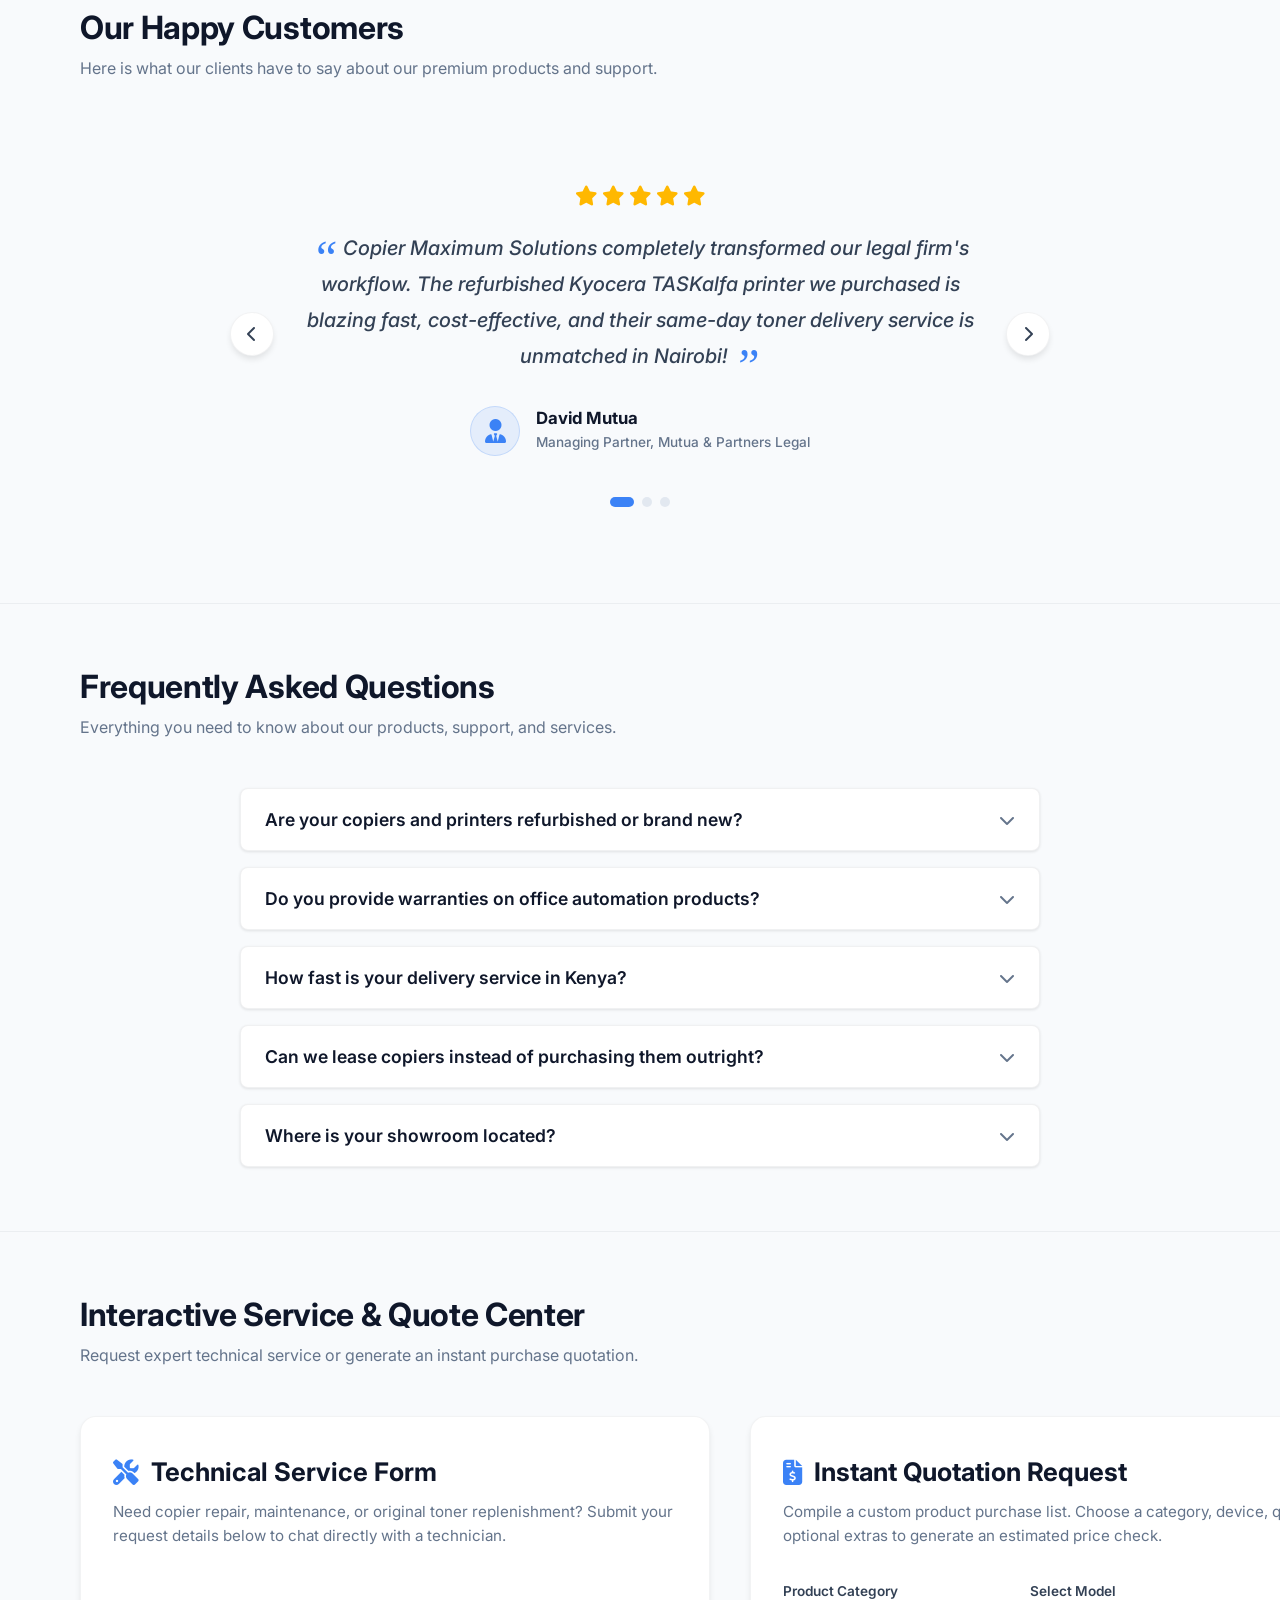
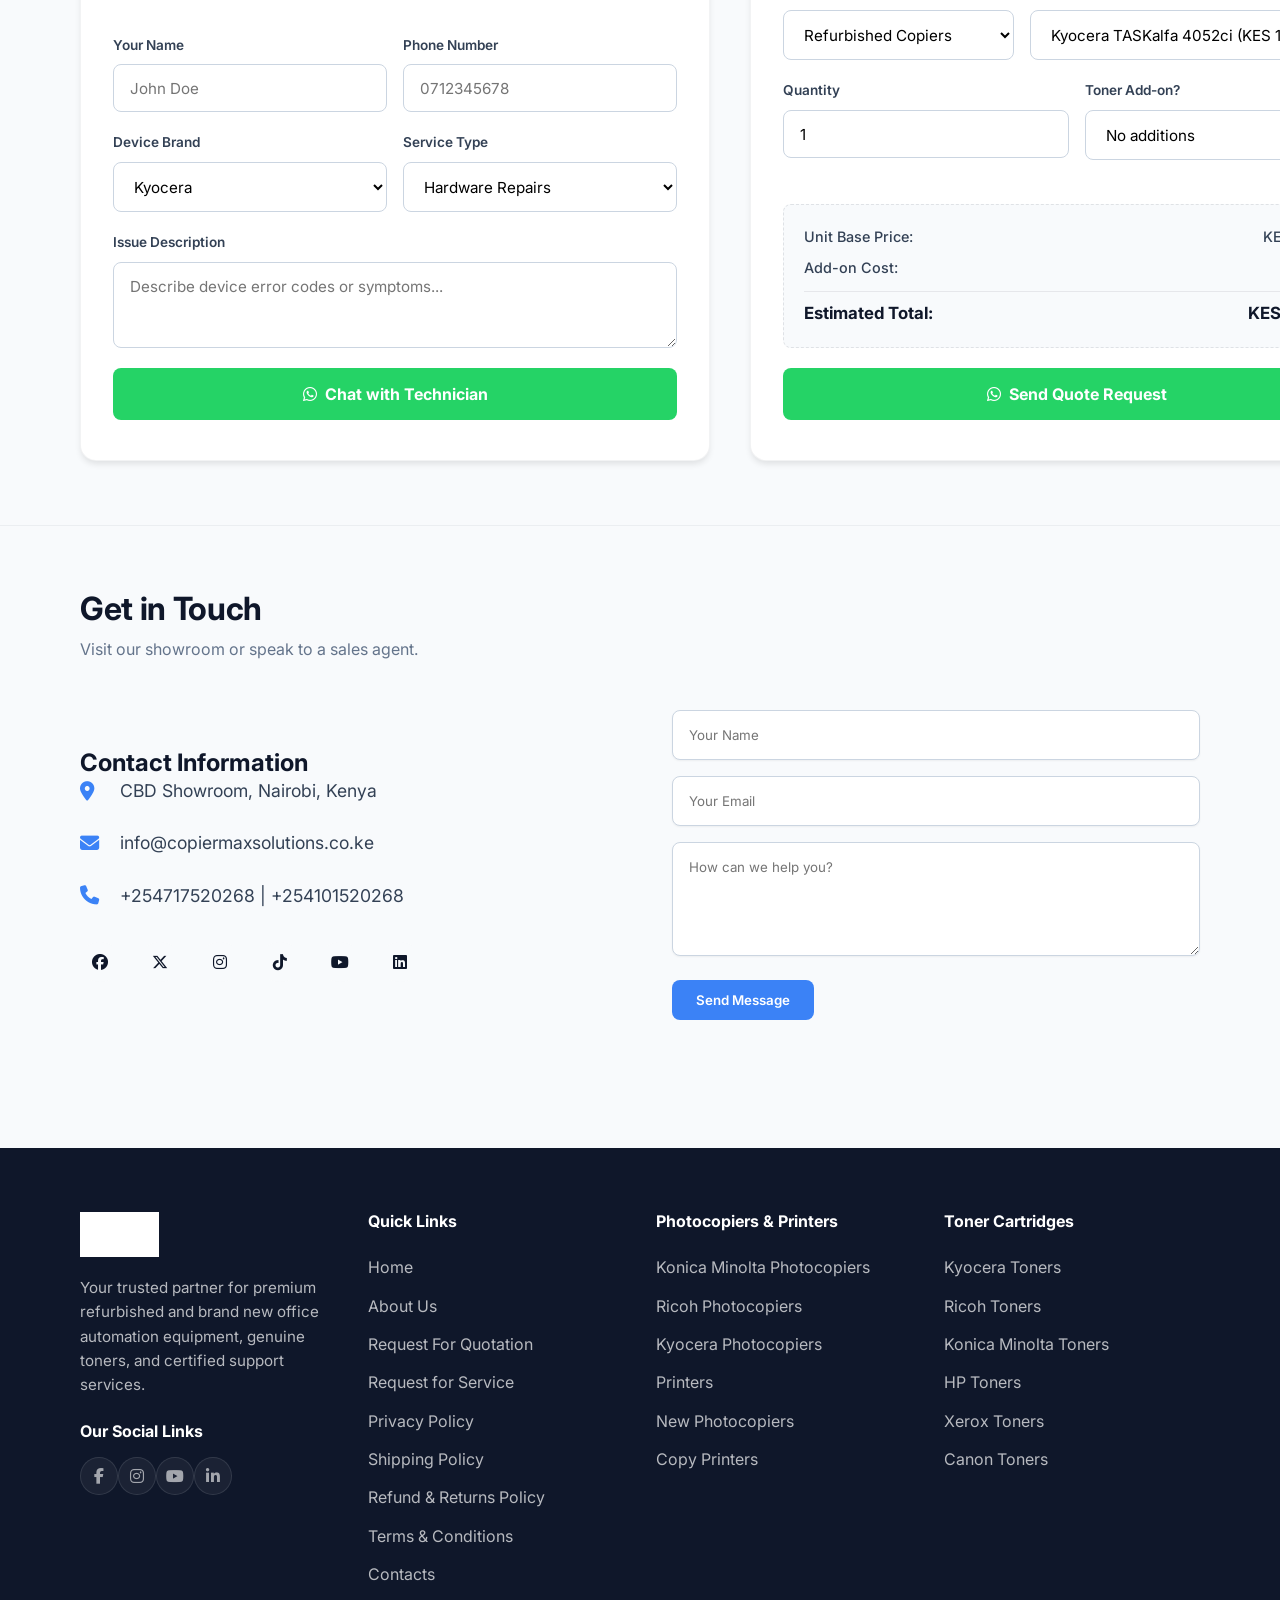
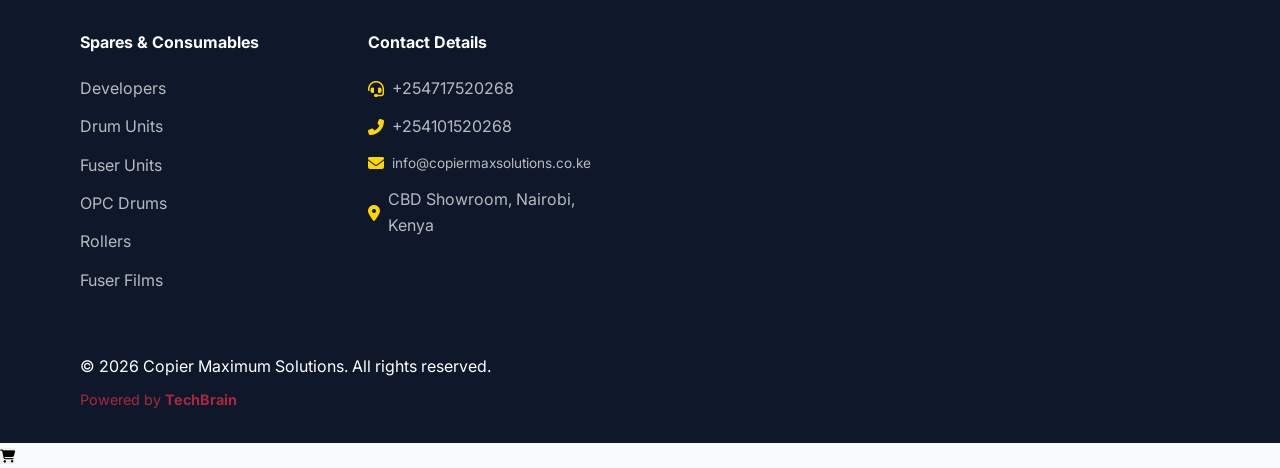
==== commit 7ec76d96: "feat: implement comprehensive multi-column footer with social links, policies and dynamic product se" ====
--- a/index.html
+++ b/index.html
@@ -662,24 +662,83 @@
     <footer class="main-footer">
         <div class="container">
             <div class="footer-grid">
+                <!-- Column 1: Brand & Socials -->
                 <div class="footer-col">
-                    <h3>Copier Maximum Solutions</h3>
-                    <p>Your trusted partner for office automation solutions.</p>
-                </div>
+                    <img src="logo.png" alt="Copier Maximum Solutions" style="max-height: 45px; margin-bottom: 1.2rem; filter: brightness(0) invert(1);">
+                    <p style="color: rgba(255, 255, 255, 0.7); line-height: 1.6; font-size: 0.95rem; margin-bottom: 1.5rem;">
+                        Your trusted partner for premium refurbished and brand new office automation equipment, genuine toners, and certified support services.
+                    </p>
+                    <h4 style="margin-bottom: 1rem;">Our Social Links</h4>
+                    <div class="footer-social-icons flex gap-3 text-lg">
+                        <a href="https://facebook.com" target="_blank" aria-label="Facebook"><i class="fab fa-facebook-f"></i></a>
+                        <a href="https://instagram.com" target="_blank" aria-label="Instagram"><i class="fab fa-instagram"></i></a>
+                        <a href="https://youtube.com" target="_blank" aria-label="YouTube"><i class="fab fa-youtube"></i></a>
+                        <a href="https://linkedin.com" target="_blank" aria-label="LinkedIn"><i class="fab fa-linkedin-in"></i></a>
+                    </div>
+                </div>
+
+                <!-- Column 2: Quick Links -->
                 <div class="footer-col">
-                    <h4>Shop</h4>
+                    <h4>Quick Links</h4>
                     <ul>
-                        <li><a href="#">Copiers</a></li>
-                        <li><a href="#">Printers</a></li>
-                        <li><a href="#">Toners</a></li>
+                        <li><a href="#home">Home</a></li>
+                        <li><a href="#about">About Us</a></li>
+                        <li><a href="#service-hub" onclick="document.getElementById('quote-request').scrollIntoView({behavior: 'smooth'})">Request For Quotation</a></li>
+                        <li><a href="#service-hub" onclick="document.getElementById('service-request').scrollIntoView({behavior: 'smooth'})">Request for Service</a></li>
+                        <li><a href="javascript:void(0)" onclick="window.App.openPolicyModal('privacy')">Privacy Policy</a></li>
+                        <li><a href="javascript:void(0)" onclick="window.App.openPolicyModal('shipping')">Shipping Policy</a></li>
+                        <li><a href="javascript:void(0)" onclick="window.App.openPolicyModal('refund')">Refund & Returns Policy</a></li>
+                        <li><a href="javascript:void(0)" onclick="window.App.openPolicyModal('terms')">Terms & Conditions</a></li>
+                        <li><a href="#contact">Contacts</a></li>
                     </ul>
                 </div>
+
+                <!-- Column 3: Photocopiers & Printers -->
                 <div class="footer-col">
-                    <h4>Contact</h4>
-                    <p><i class="fas fa-phone"></i> +254717520268 | +254101520268</p>
-                    <p class="text-sm mt-1 text-gray-400">+254725770263 | +254702454615</p>
-                    <p><i class="fas fa-envelope"></i> info@copiermaxsolutions.co.ke</p>
-                    <p class="text-sm mt-1 text-gray-400">copiermaxsolution@gmail.com</p>
+                    <h4>Photocopiers & Printers</h4>
+                    <ul>
+                        <li><a href="#shop" onclick="window.App.handleSearch('Konica Minolta')">Konica Minolta Photocopiers</a></li>
+                        <li><a href="#shop" onclick="window.App.handleSearch('Ricoh')">Ricoh Photocopiers</a></li>
+                        <li><a href="#shop" onclick="window.App.handleSearch('Kyocera')">Kyocera Photocopiers</a></li>
+                        <li><a href="#shop" onclick="window.App.handleSearch('Printers')">Printers</a></li>
+                        <li><a href="#shop" onclick="window.App.handleSearch('Brand New Copiers')">New Photocopiers</a></li>
+                        <li><a href="#shop" onclick="window.App.handleSearch('Copy Printers')">Copy Printers</a></li>
+                    </ul>
+                </div>
+
+                <!-- Column 4: Toner Cartridges -->
+                <div class="footer-col">
+                    <h4>Toner Cartridges</h4>
+                    <ul>
+                        <li><a href="#shop" onclick="window.App.handleSearch('Kyocera Toners')">Kyocera Toners</a></li>
+                        <li><a href="#shop" onclick="window.App.handleSearch('Ricoh Toners')">Ricoh Toners</a></li>
+                        <li><a href="#shop" onclick="window.App.handleSearch('Konica Minolta')">Konica Minolta Toners</a></li>
+                        <li><a href="#shop" onclick="window.App.handleSearch('HP')">HP Toners</a></li>
+                        <li><a href="#shop" onclick="window.App.handleSearch('Xerox')">Xerox Toners</a></li>
+                        <li><a href="#shop" onclick="window.App.handleSearch('Canon')">Canon Toners</a></li>
+                    </ul>
+                </div>
+
+                <!-- Column 5: Spares & Other Consumables -->
+                <div class="footer-col">
+                    <h4>Spares & Consumables</h4>
+                    <ul>
+                        <li><a href="#shop" onclick="window.App.handleSearch('Developer')">Developers</a></li>
+                        <li><a href="#shop" onclick="window.App.handleSearch('Drum Unit')">Drum Units</a></li>
+                        <li><a href="#shop" onclick="window.App.handleSearch('Fuser Unit')">Fuser Units</a></li>
+                        <li><a href="#shop" onclick="window.App.handleSearch('OPC Drum')">OPC Drums</a></li>
+                        <li><a href="#shop" onclick="window.App.handleSearch('Roller')">Rollers</a></li>
+                        <li><a href="#shop" onclick="window.App.handleSearch('Fuser Film')">Fuser Films</a></li>
+                    </ul>
+                </div>
+
+                <!-- Column 6: Contact Info -->
+                <div class="footer-col">
+                    <h4>Contact Details</h4>
+                    <p style="margin-bottom: 0.8rem; display: flex; align-items: center; gap: 0.5rem; color: rgba(255, 255, 255, 0.7);"><i class="fas fa-headset" style="color: #FFD700;"></i> <span>+254717520268</span></p>
+                    <p style="margin-bottom: 0.8rem; display: flex; align-items: center; gap: 0.5rem; color: rgba(255, 255, 255, 0.7);"><i class="fas fa-phone-alt" style="color: #FFD700;"></i> <span>+254101520268</span></p>
+                    <p style="margin-bottom: 0.8rem; display: flex; align-items: center; gap: 0.5rem; color: rgba(255, 255, 255, 0.7);"><i class="fas fa-envelope" style="color: #FFD700;"></i> <span style="font-size: 0.85rem; word-break: break-all;">info@copiermaxsolutions.co.ke</span></p>
+                    <p style="margin-bottom: 0.8rem; display: flex; align-items: center; gap: 0.5rem; color: rgba(255, 255, 255, 0.7);"><i class="fas fa-map-marker-alt" style="color: #FFD700;"></i> <span>CBD Showroom, Nairobi, Kenya</span></p>
                 </div>
             </div>
             <div class="footer-bottom text-center">
@@ -690,6 +749,17 @@
             </div>
         </div>
     </footer>
+
+    <!-- Policy Modal -->
+    <div id="policy-modal" class="modal-overlay hidden">
+        <div class="modal-content" style="max-width: 650px;">
+            <button class="modal-close-btn" onclick="App.closePolicyModal()">&times;</button>
+            <div class="modal-body" style="display: block; padding: 2rem 2.5rem;">
+                <h2 id="policy-title" style="margin-bottom: 1.5rem; color: var(--primary-color); font-weight: 700; border-bottom: 2px solid var(--accent-color); padding-bottom: 0.5rem;"></h2>
+                <div id="policy-text" style="max-height: 400px; overflow-y: auto; padding-right: 0.75rem;"></div>
+            </div>
+        </div>
+    </div>
 
     <!-- Product Modal -->
     <div id="product-modal" class="modal-overlay hidden">
--- a/styles.css
+++ b/styles.css
@@ -3337,4 +3337,40 @@
     .sidebar-submenu-item-with-nested:hover .sidebar-nested-submenu {
         display: block !important;
     }
+}
+
+/* --- Footer & Policy Modal Custom Enhancements --- */
+.footer-social-icons a {
+    color: rgba(255, 255, 255, 0.6) !important;
+    background: rgba(255, 255, 255, 0.05);
+    width: 38px;
+    height: 38px;
+    border-radius: 50%;
+    display: inline-flex;
+    align-items: center;
+    justify-content: center;
+    transition: var(--transition-smooth);
+    border: 1px solid rgba(255, 255, 255, 0.1);
+}
+
+.footer-social-icons a:hover {
+    color: var(--primary-color) !important;
+    background: white !important;
+    transform: translateY(-3px);
+    box-shadow: 0 4px 12px rgba(255, 255, 255, 0.2);
+}
+
+#policy-text h3 {
+    margin-top: 1.5rem;
+    margin-bottom: 0.5rem;
+    color: var(--primary-color);
+    font-size: 1.1rem;
+    font-weight: 600;
+}
+
+#policy-text p {
+    margin-bottom: 1rem;
+    color: var(--text-body);
+    font-size: 0.95rem;
+    line-height: 1.6;
 }
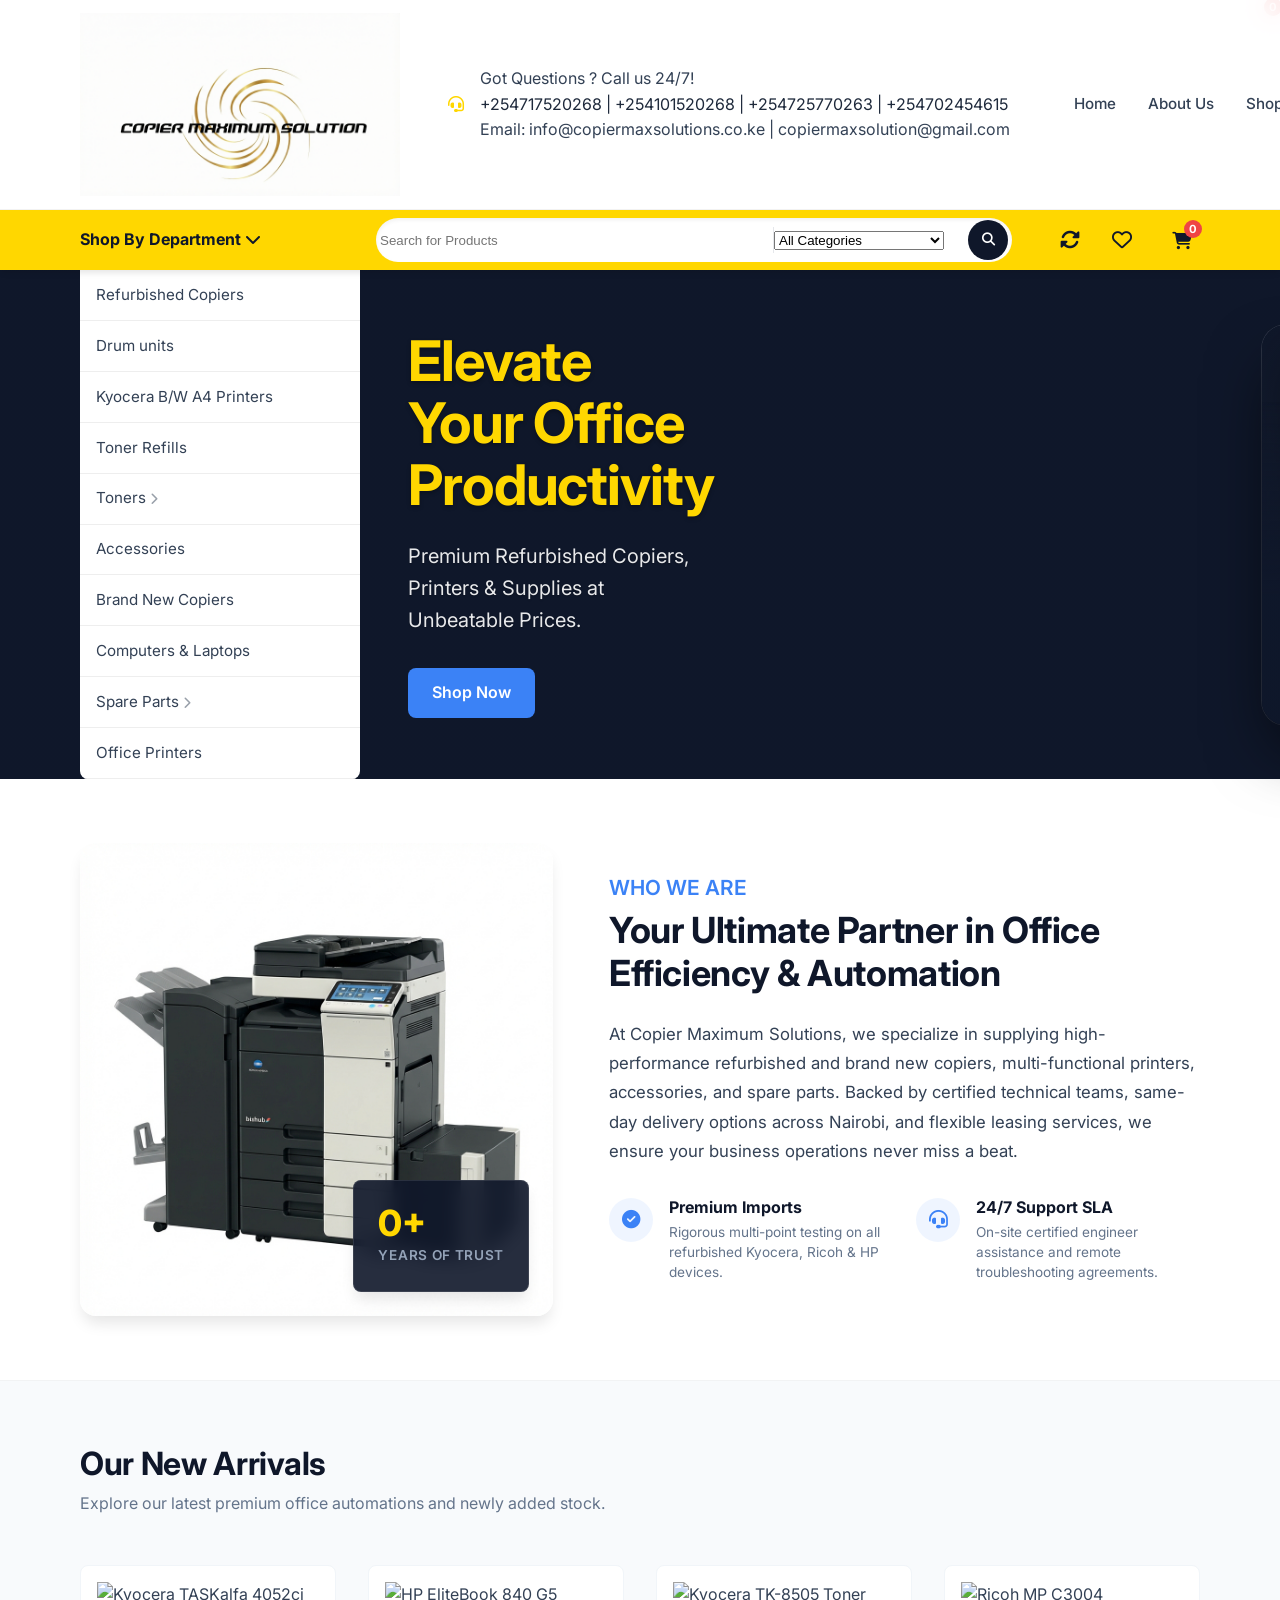
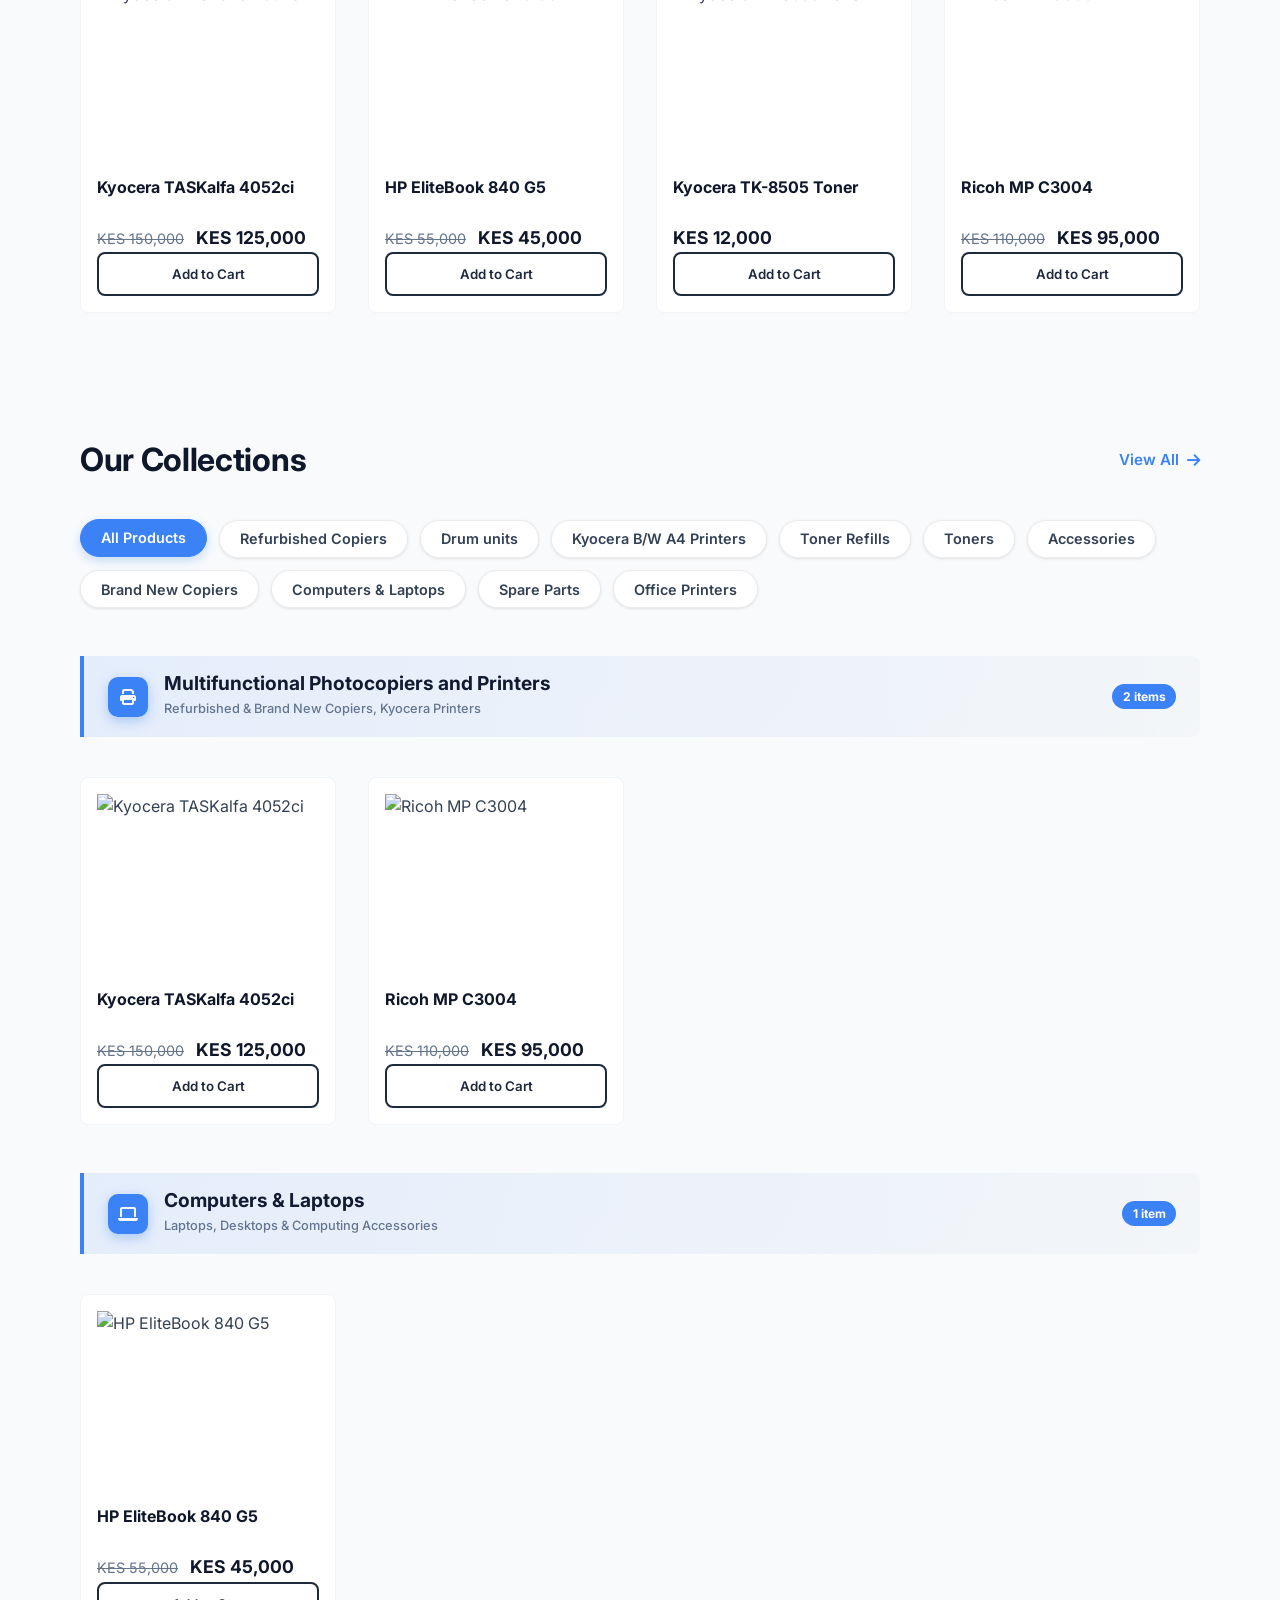
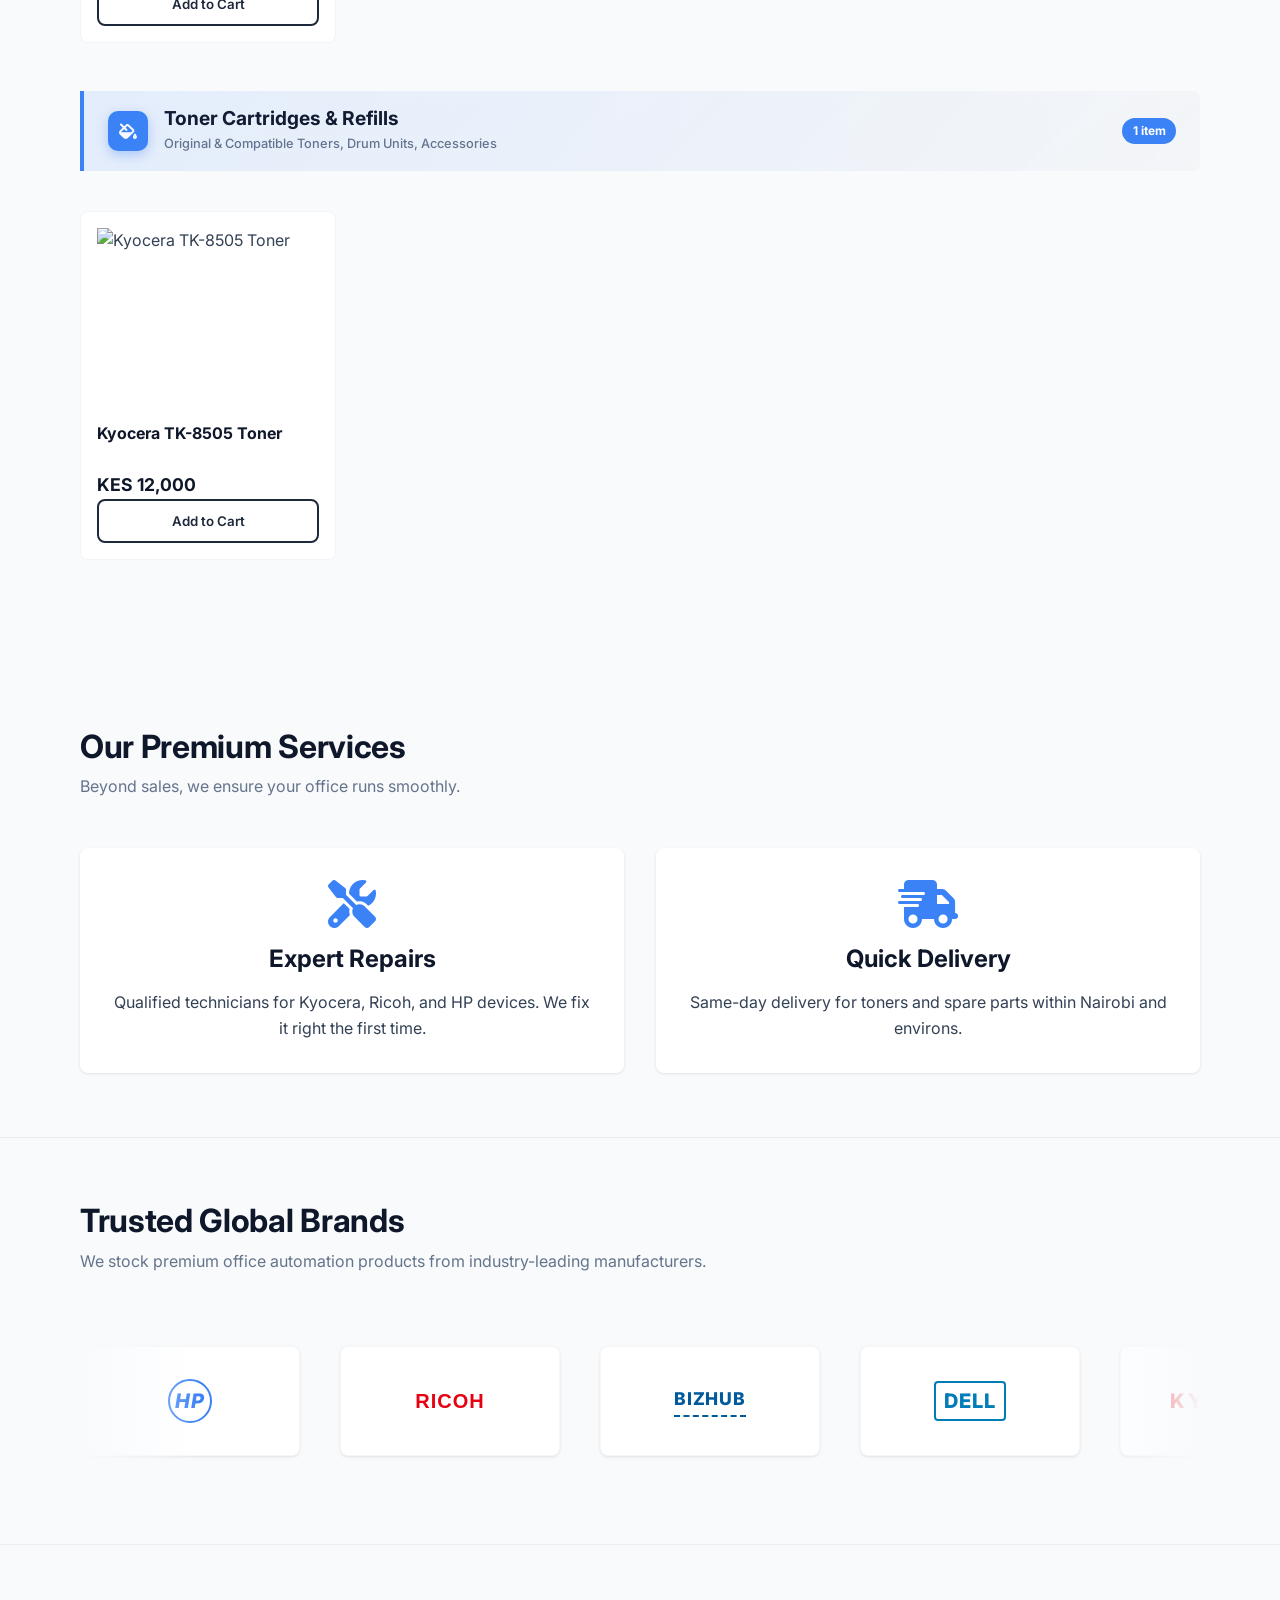
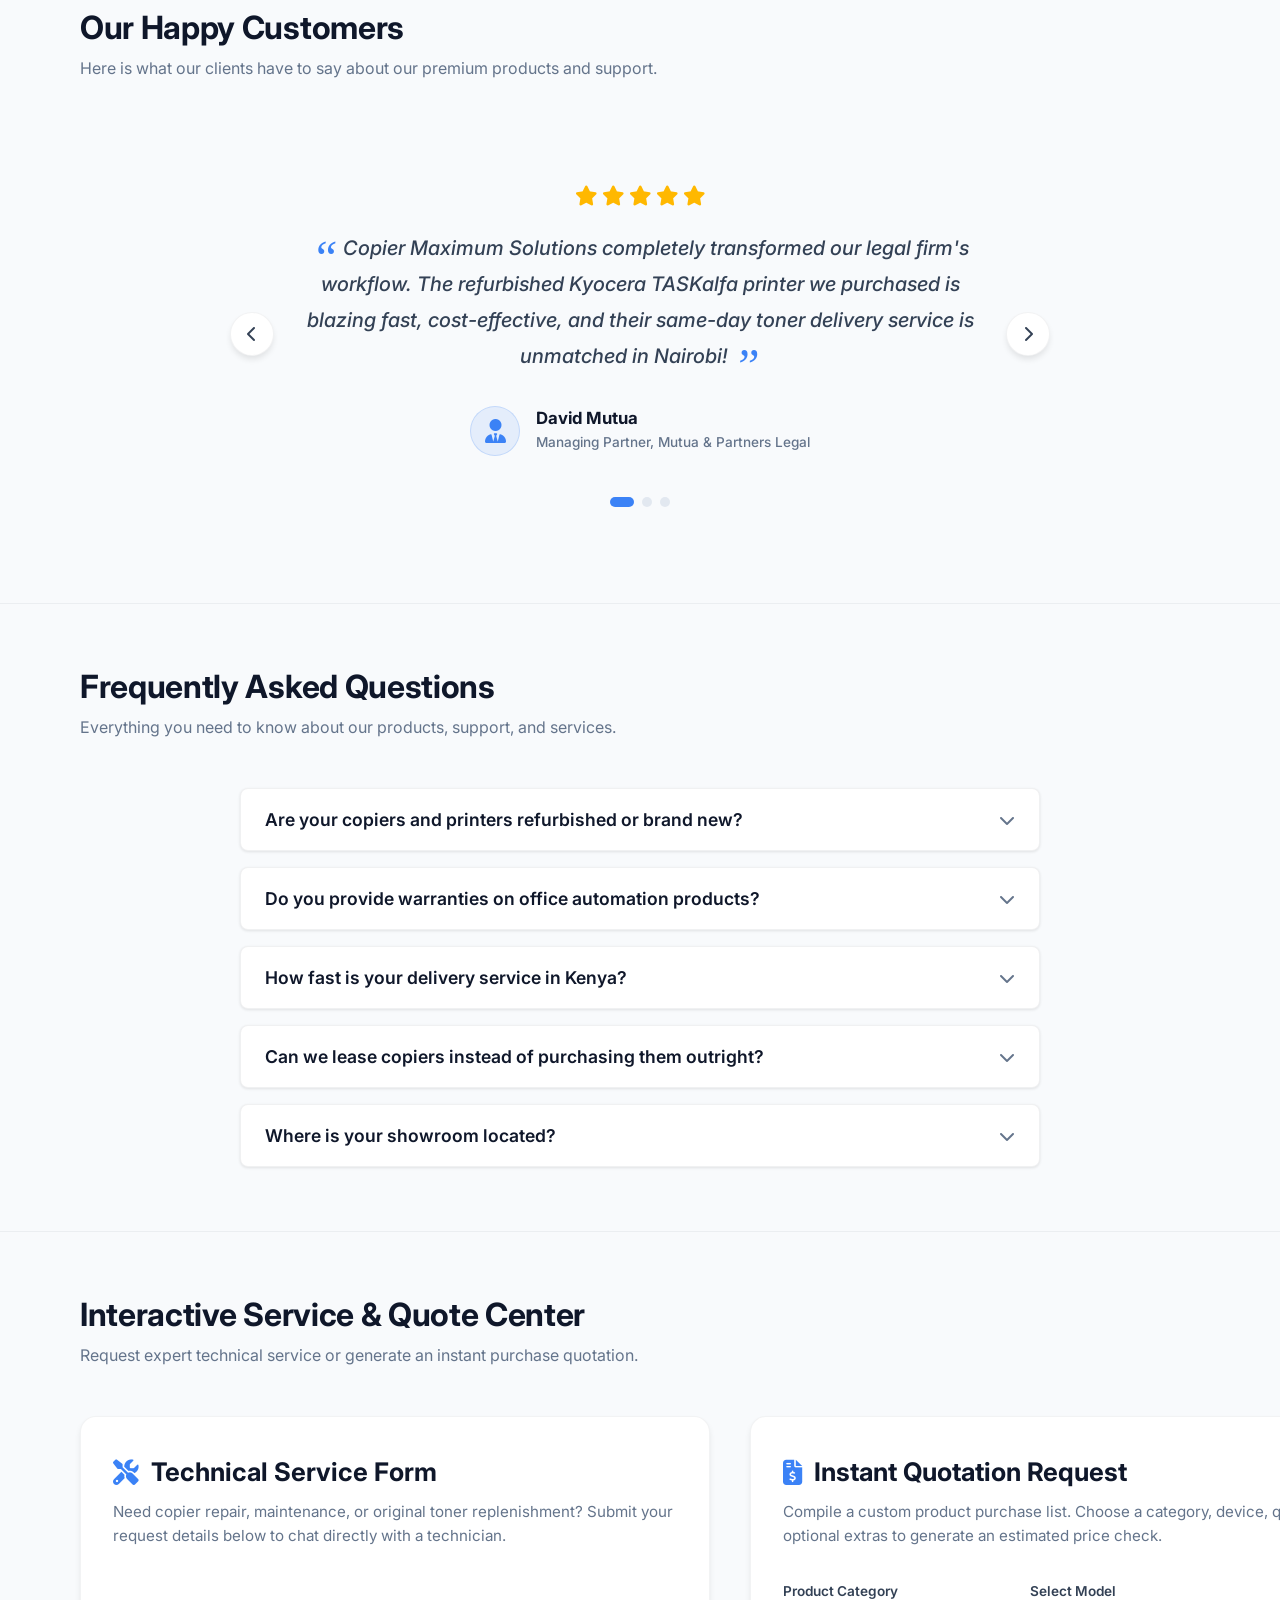
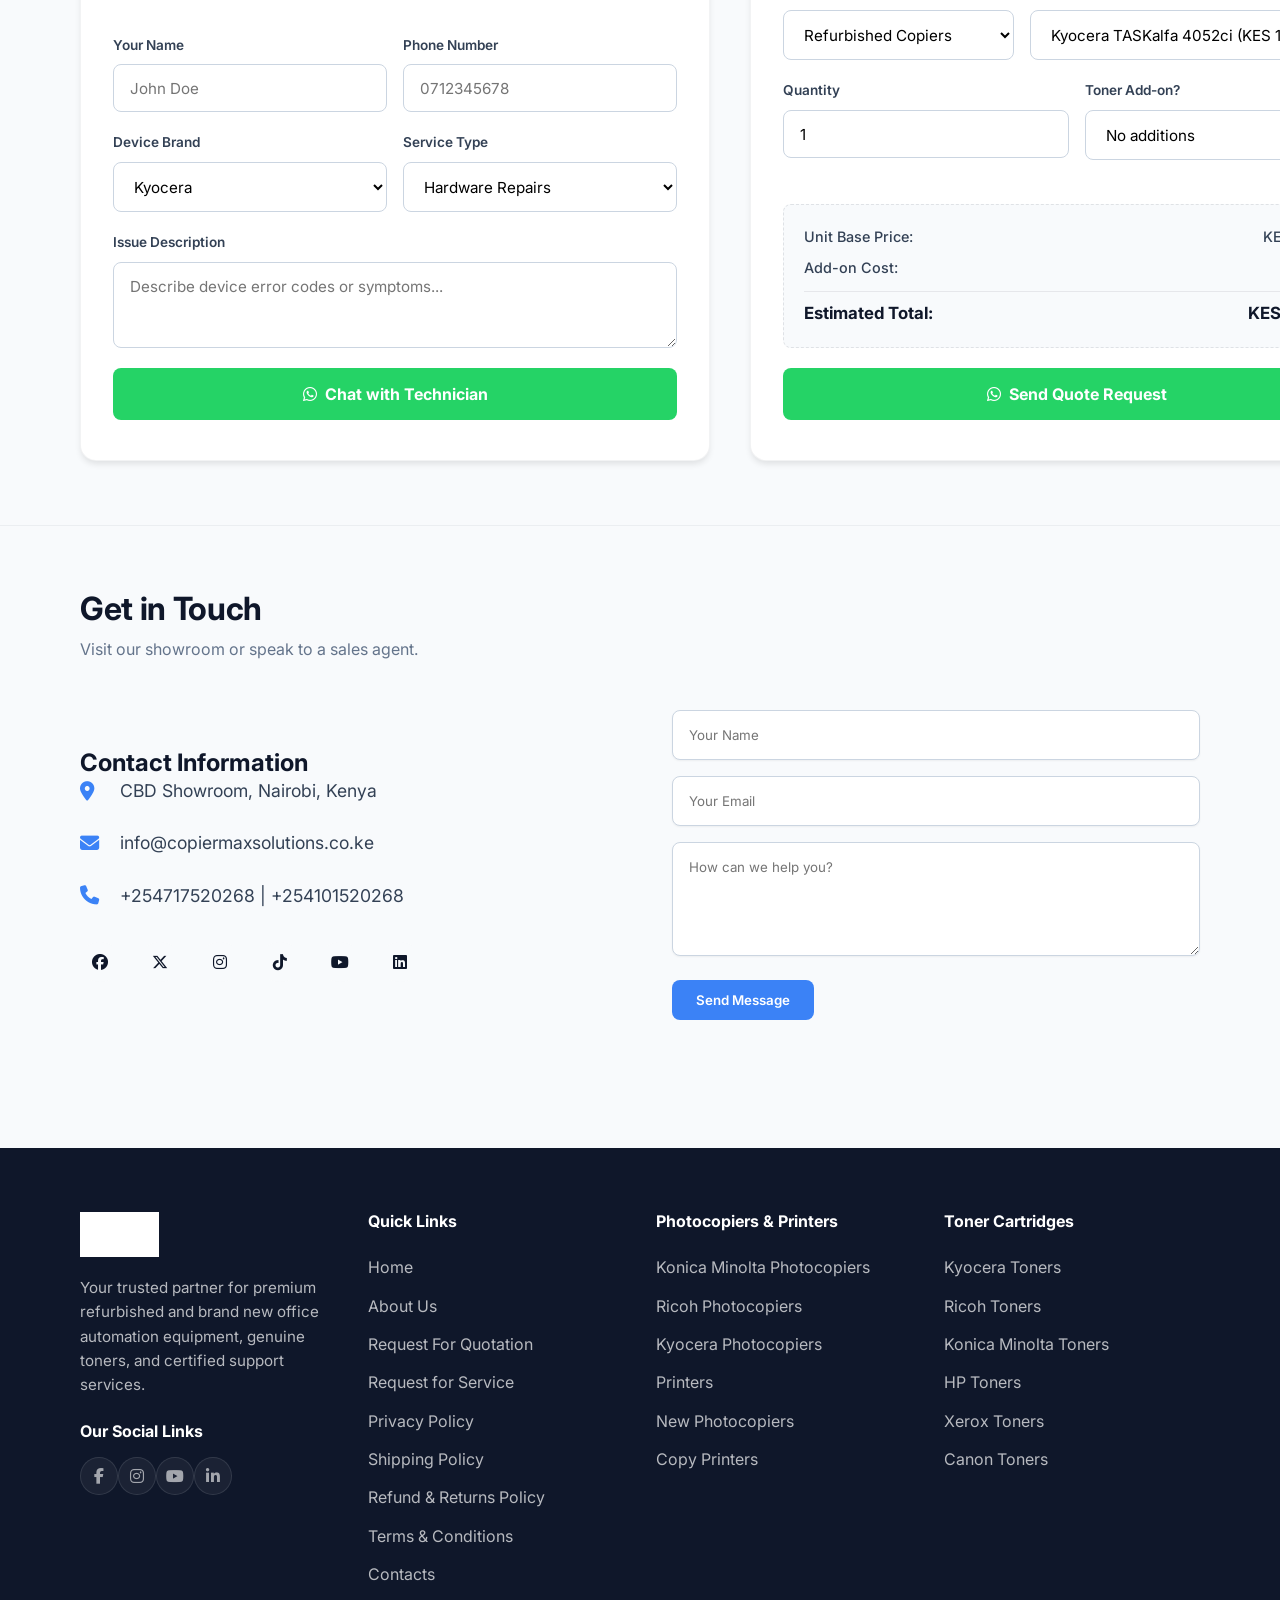
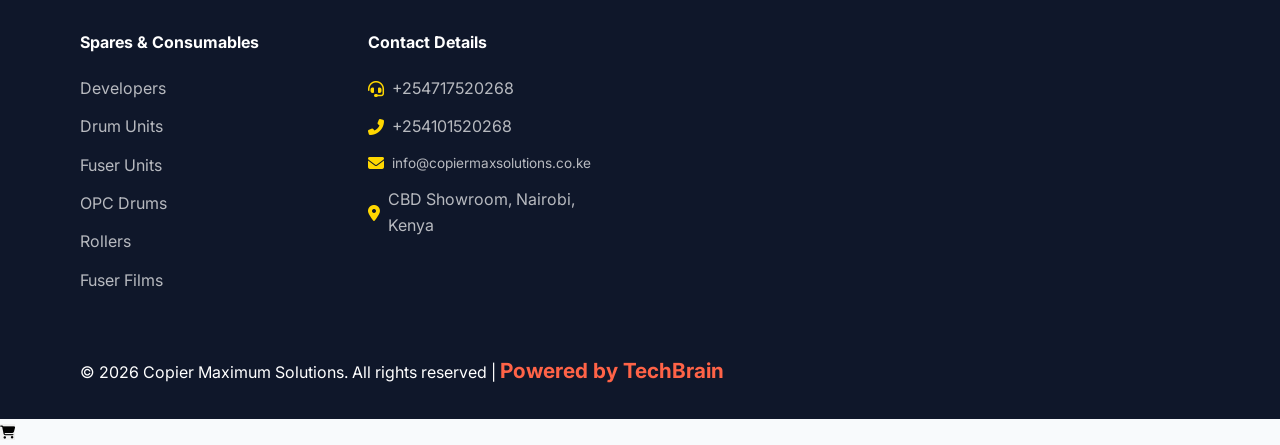
==== commit 02320c9e: "style: format footer bottom copyright and credit line, styling credit text in tomato red with 30% fo" ====
--- a/index.html
+++ b/index.html
@@ -742,10 +742,7 @@
                 </div>
             </div>
             <div class="footer-bottom text-center">
-                <p>&copy; 2026 Copier Maximum Solutions. All rights reserved.</p>
-                <p style="margin-top: 0.5rem; color: #A8293B; font-size: 0.9rem;">
-                    Powered by <a href="https://www.techbrain.africa" target="_blank" style="color: #A8293B; text-decoration: none; font-weight: bold;">TechBrain</a>
-                </p>
+                <p>&copy; 2026 Copier Maximum Solutions. All rights reserved | <span style="font-size: 1.3em; color: tomato; font-weight: bold;">Powered by <a href="https://www.techbrain.africa" target="_blank" style="color: tomato; text-decoration: none; font-weight: bold;">TechBrain</a></span></p>
             </div>
         </div>
     </footer>
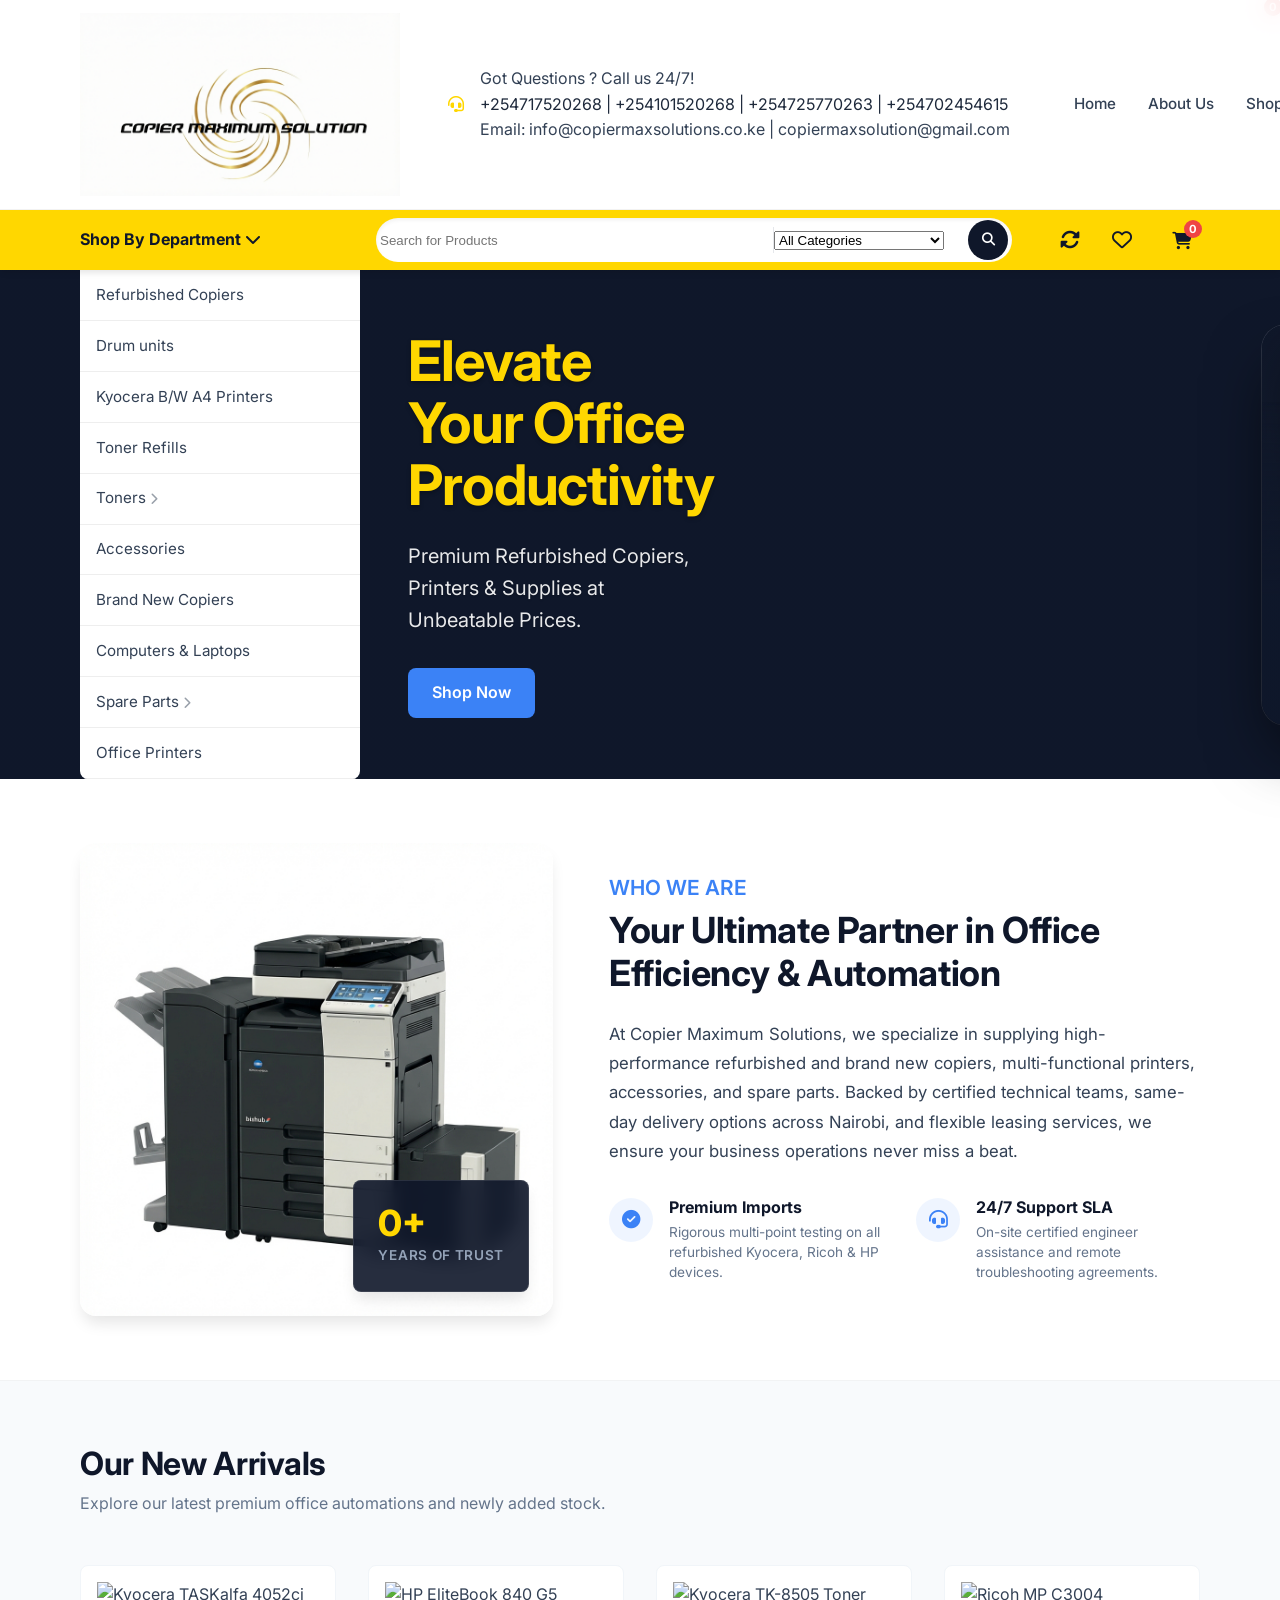
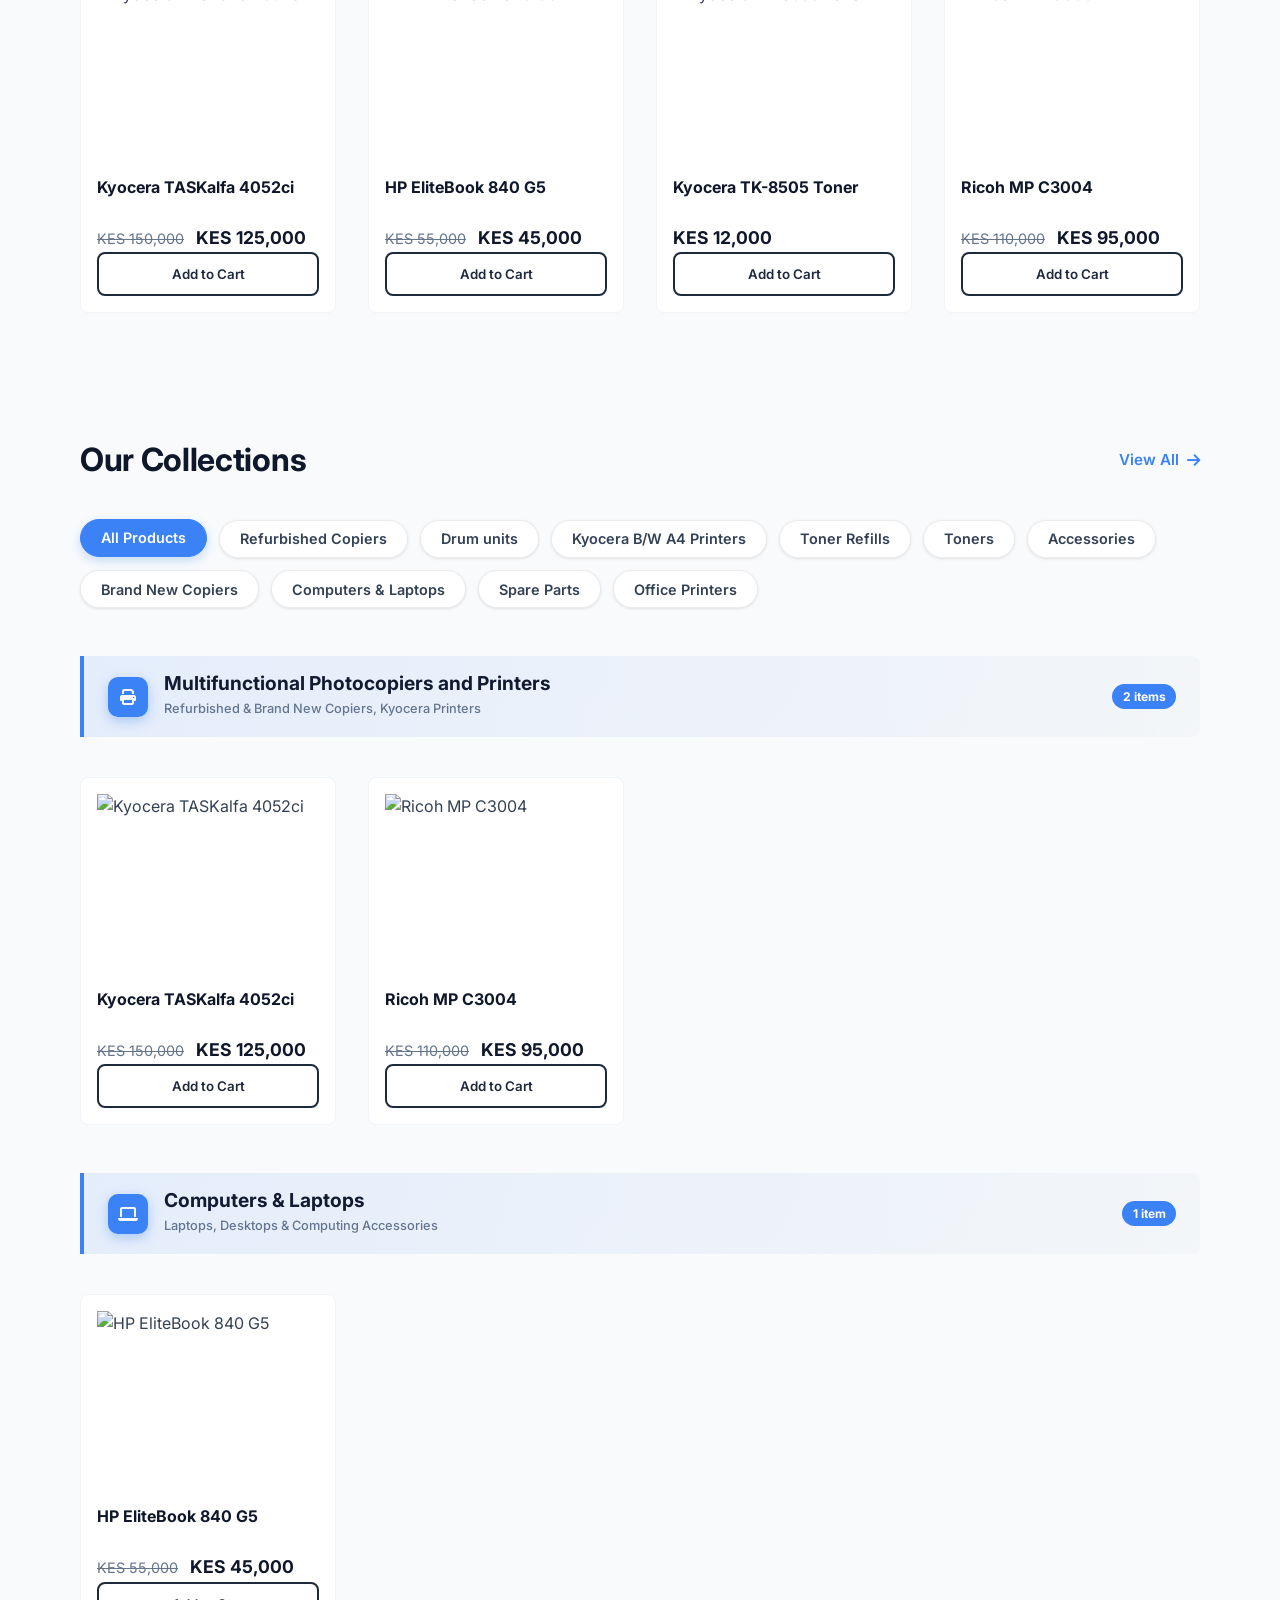
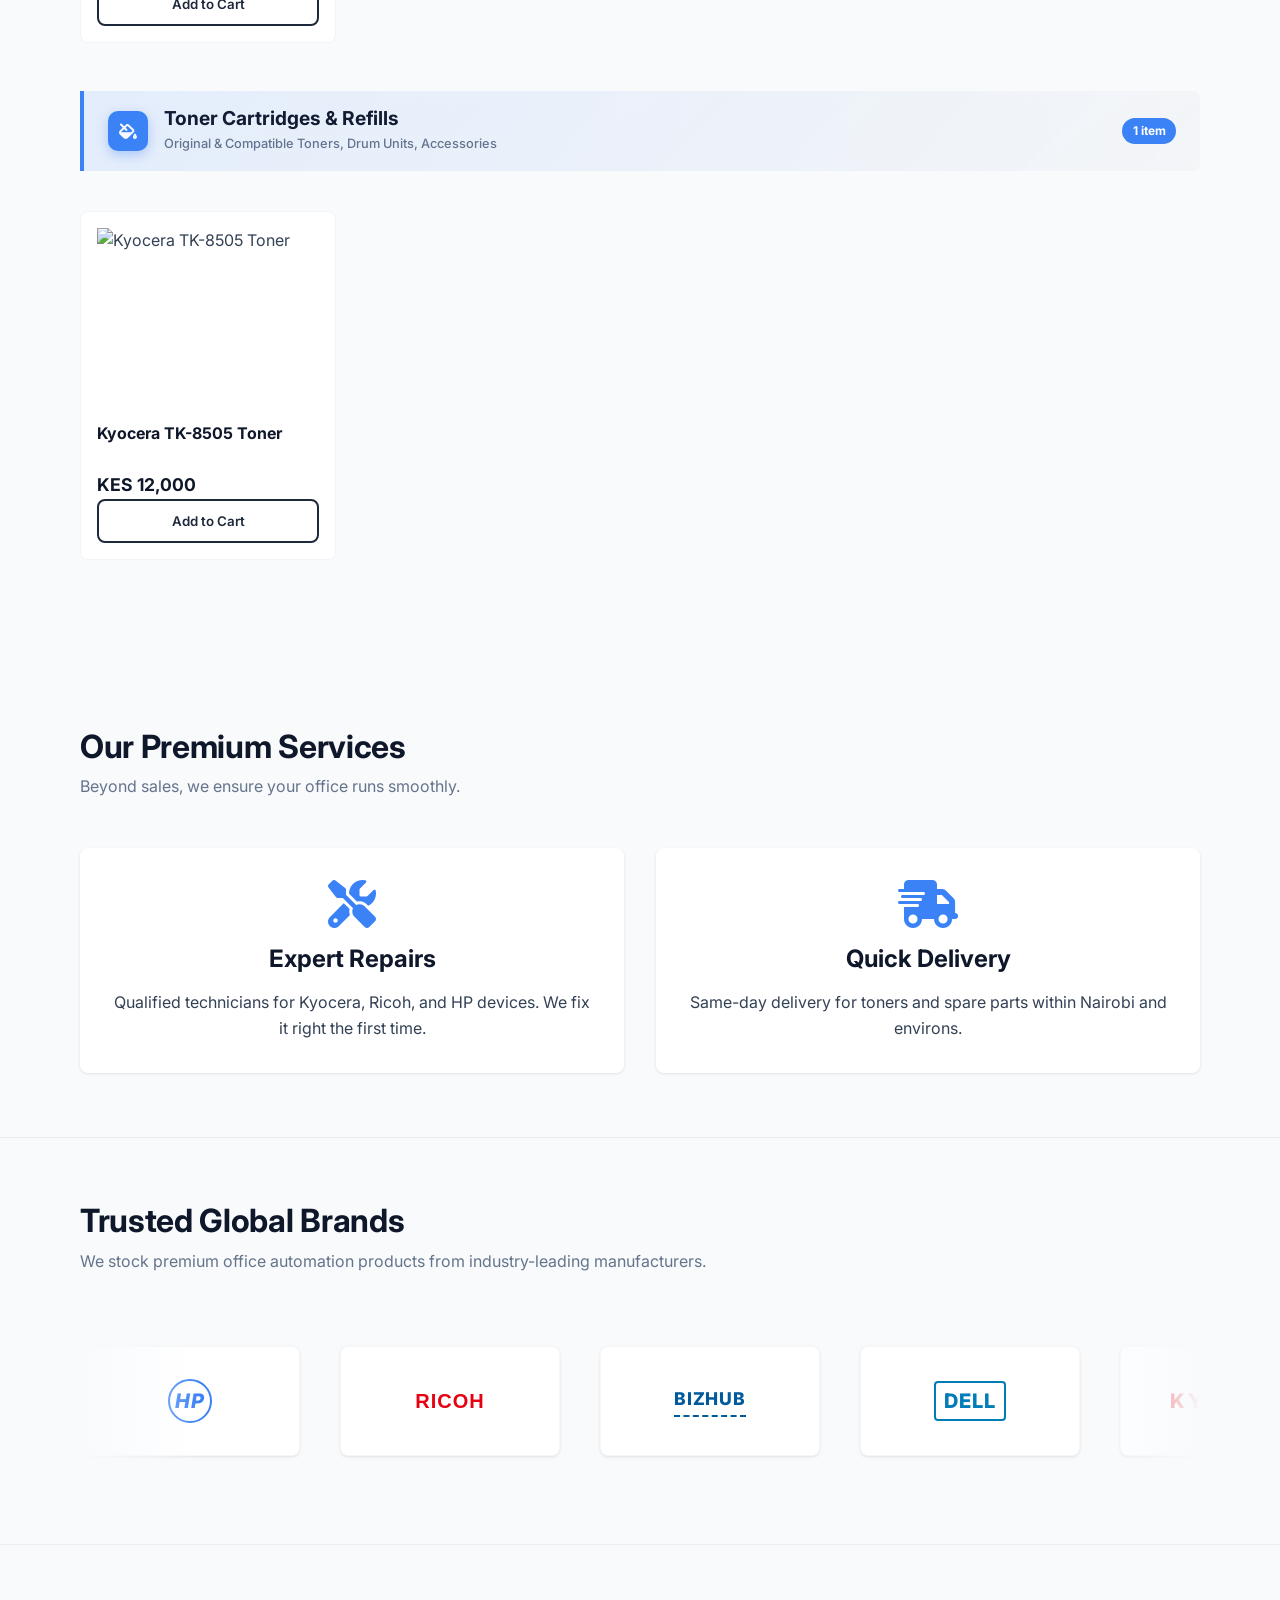
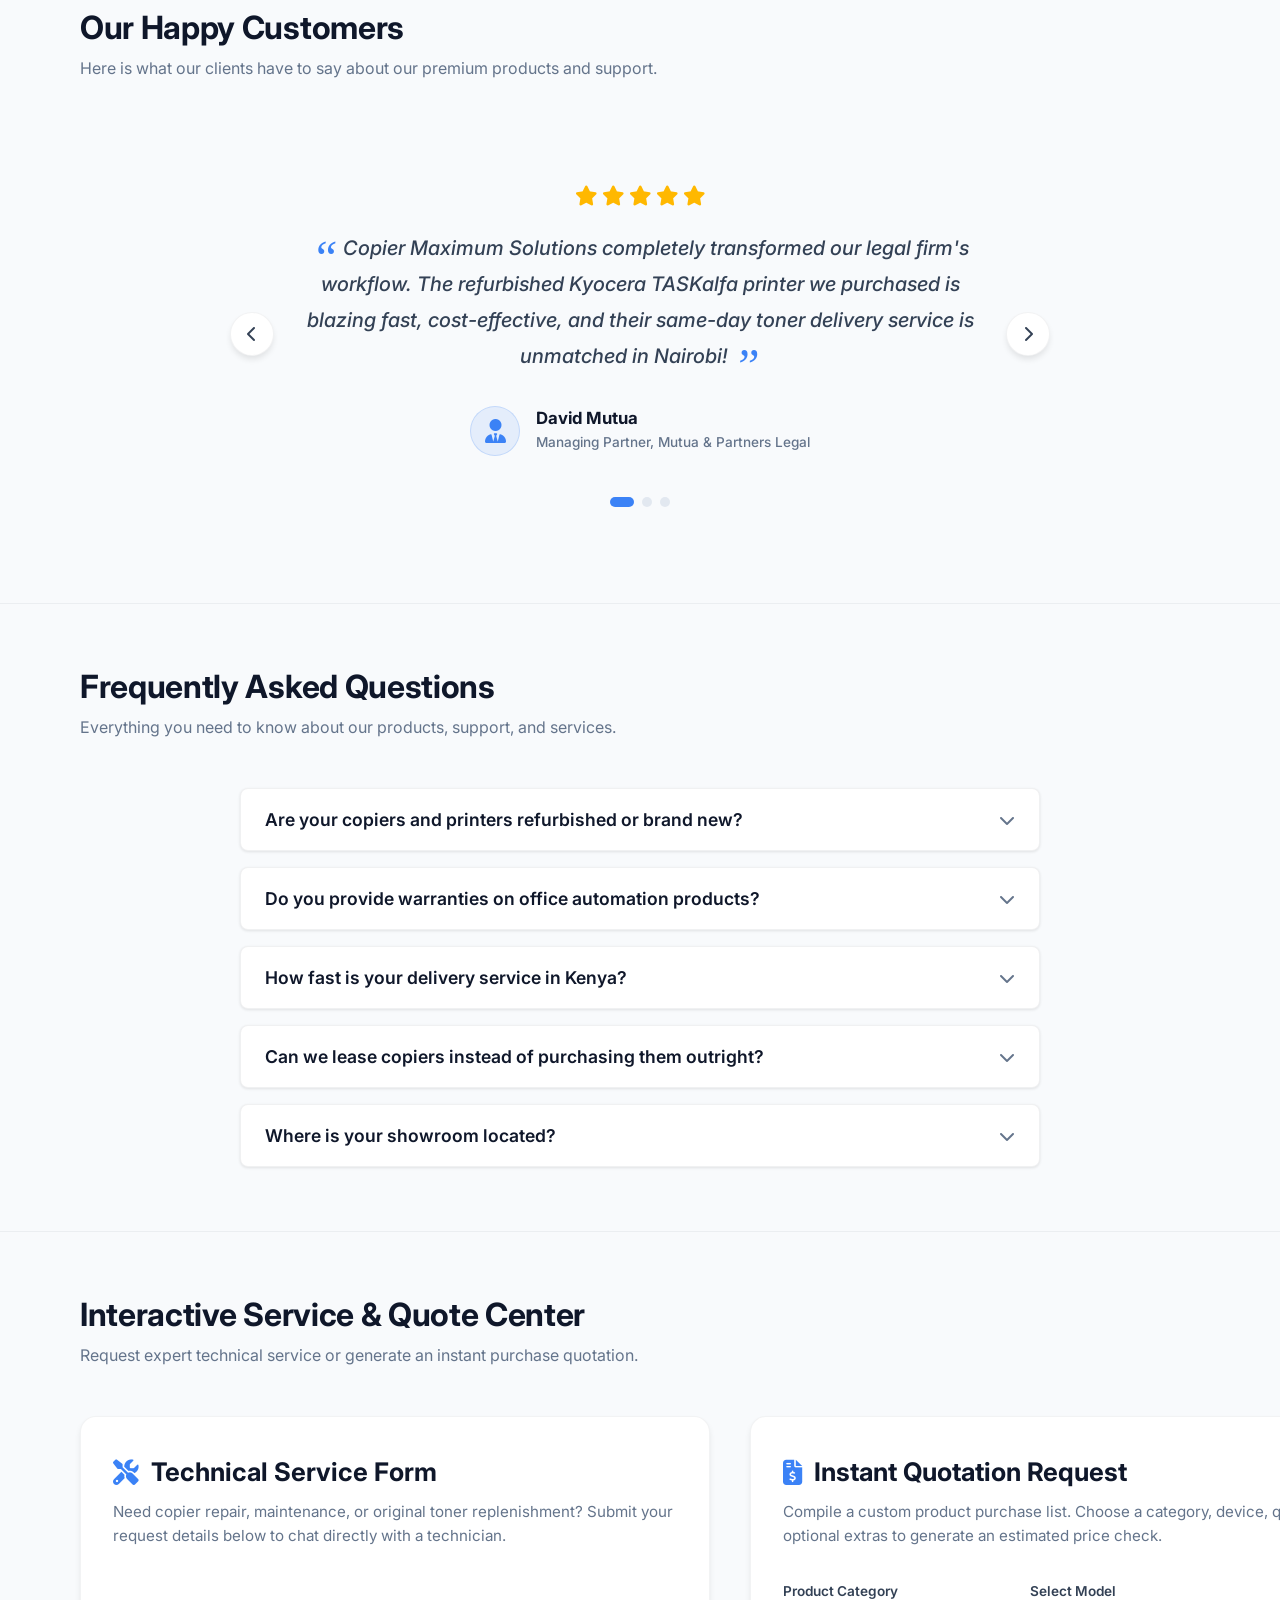
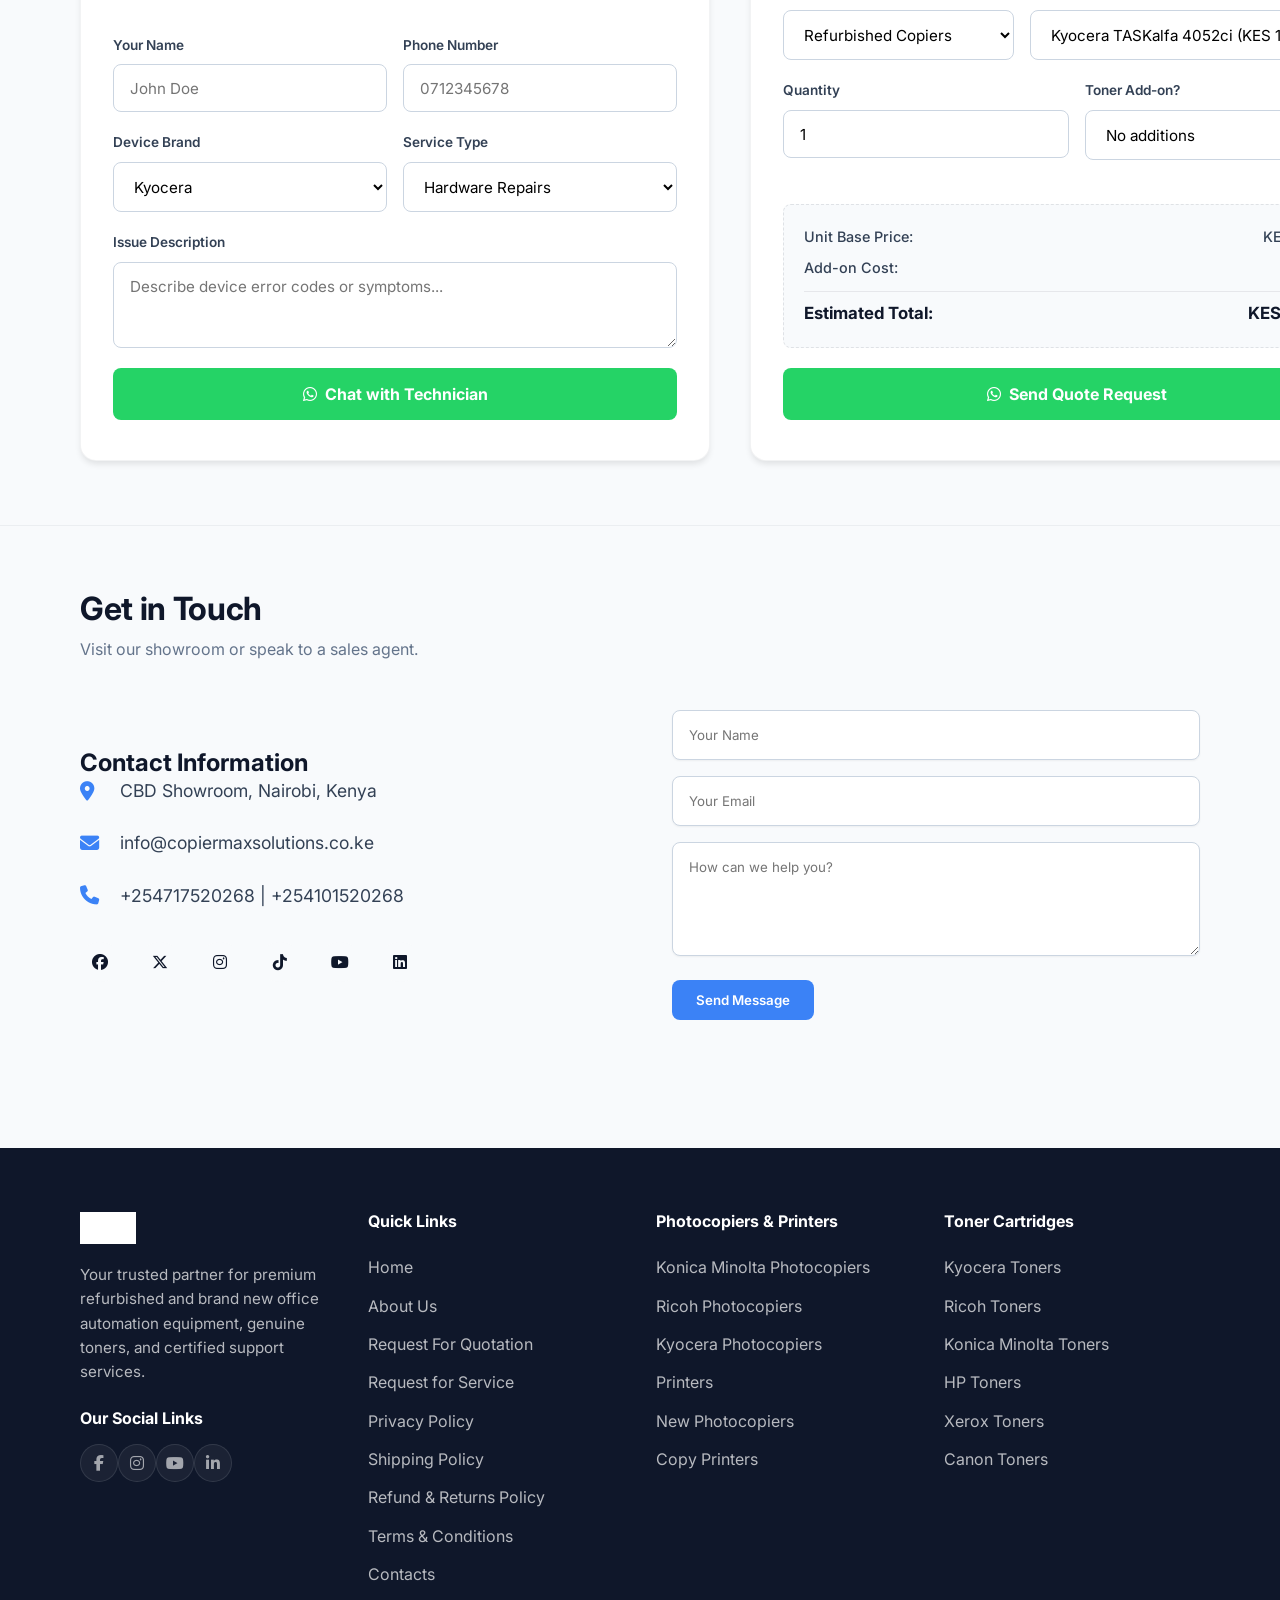
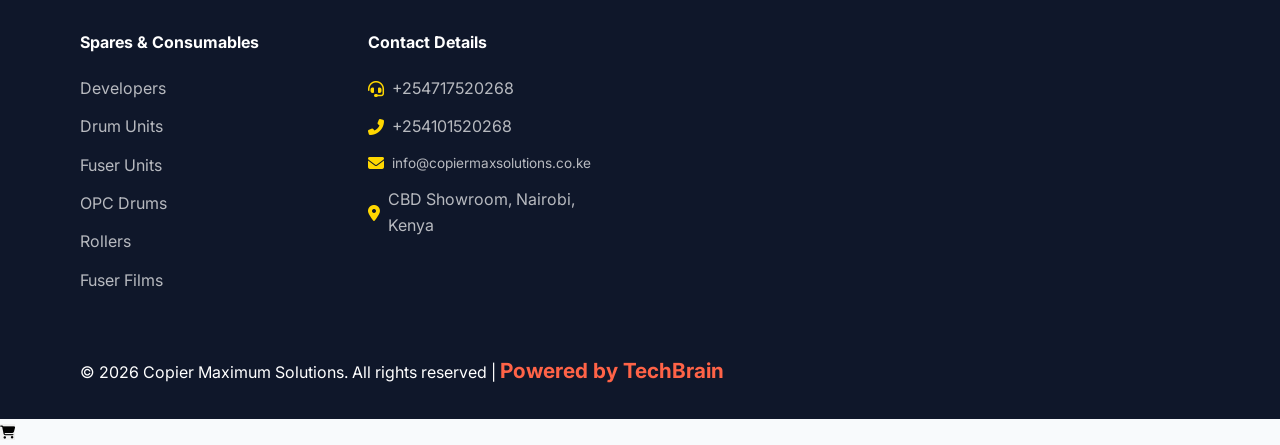
==== commit 5a5407e6: "style: reduce footer logo height to 32px for a clean, compact look" ====
--- a/index.html
+++ b/index.html
@@ -664,7 +664,7 @@
             <div class="footer-grid">
                 <!-- Column 1: Brand & Socials -->
                 <div class="footer-col">
-                    <img src="logo.png" alt="Copier Maximum Solutions" style="max-height: 45px; margin-bottom: 1.2rem; filter: brightness(0) invert(1);">
+                    <img src="logo.png" alt="Copier Maximum Solutions" style="max-height: 32px; margin-bottom: 1.2rem; filter: brightness(0) invert(1);">
                     <p style="color: rgba(255, 255, 255, 0.7); line-height: 1.6; font-size: 0.95rem; margin-bottom: 1.5rem;">
                         Your trusted partner for premium refurbished and brand new office automation equipment, genuine toners, and certified support services.
                     </p>
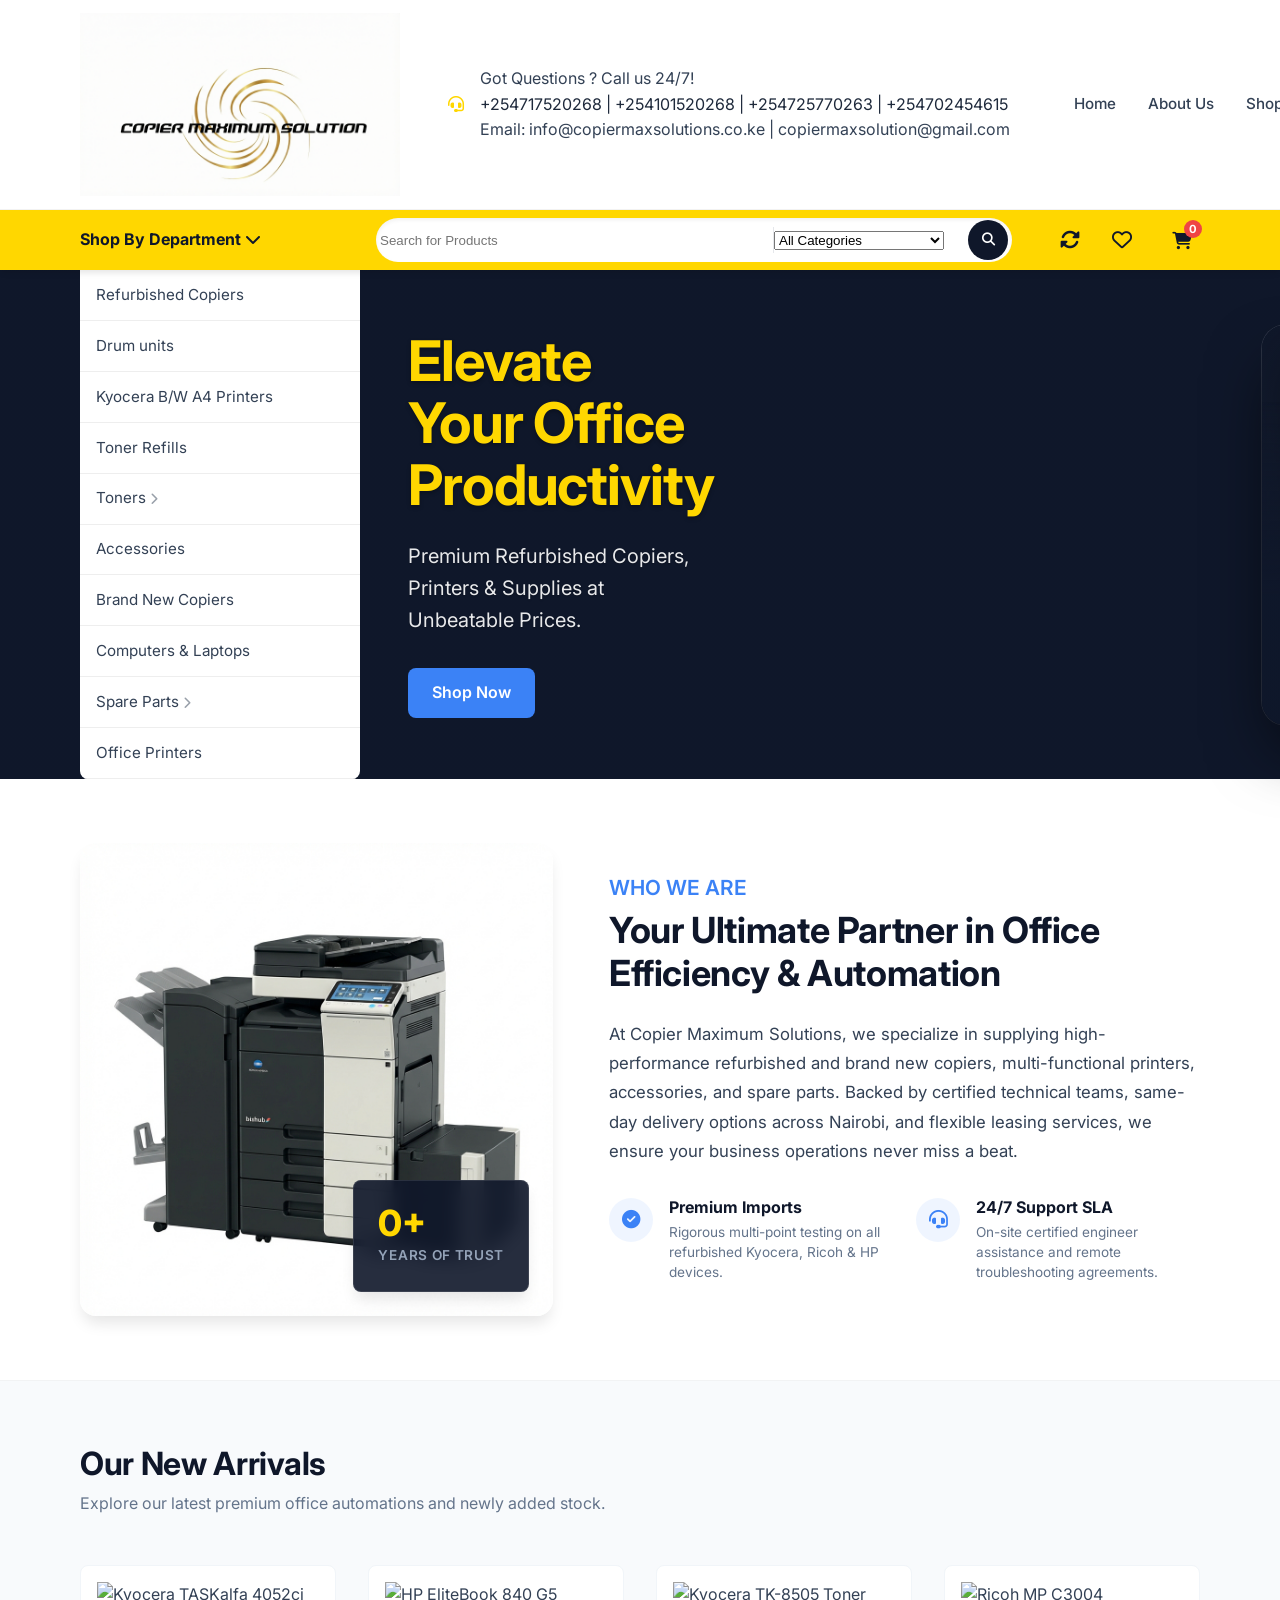
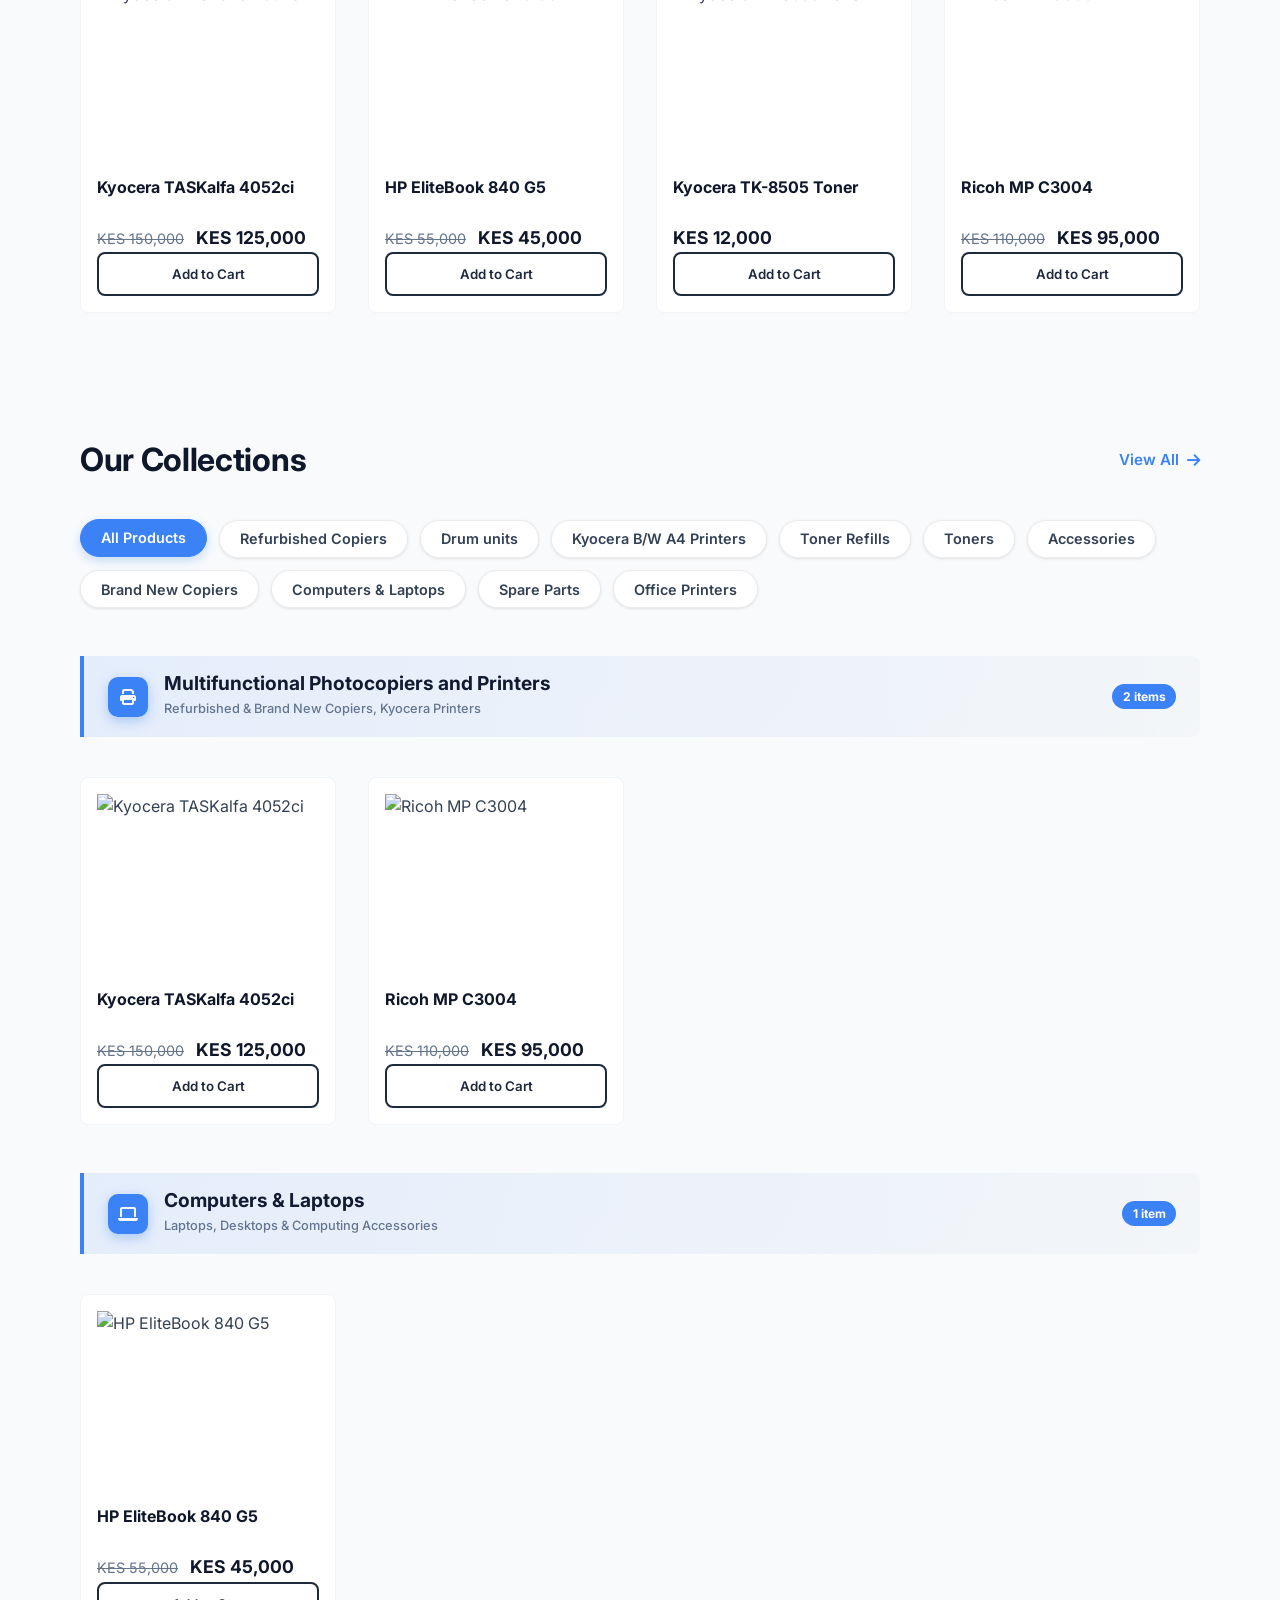
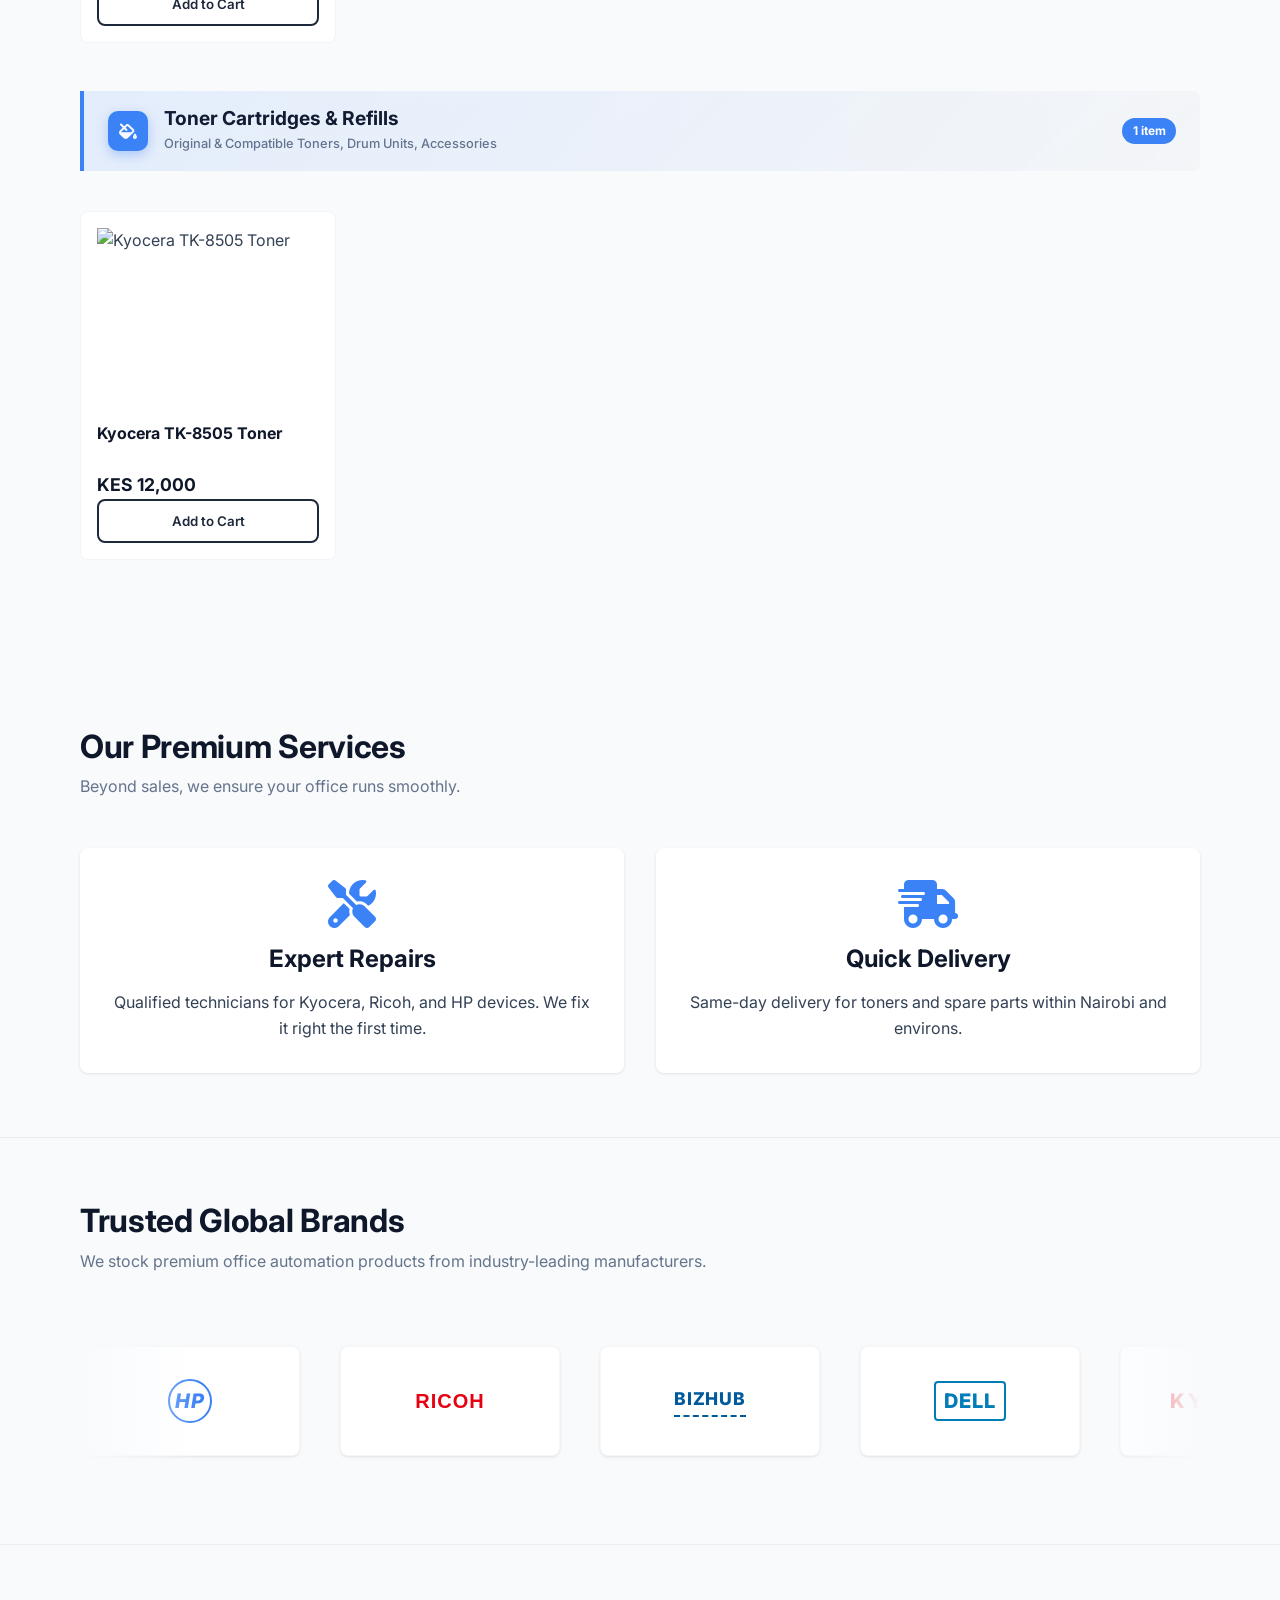
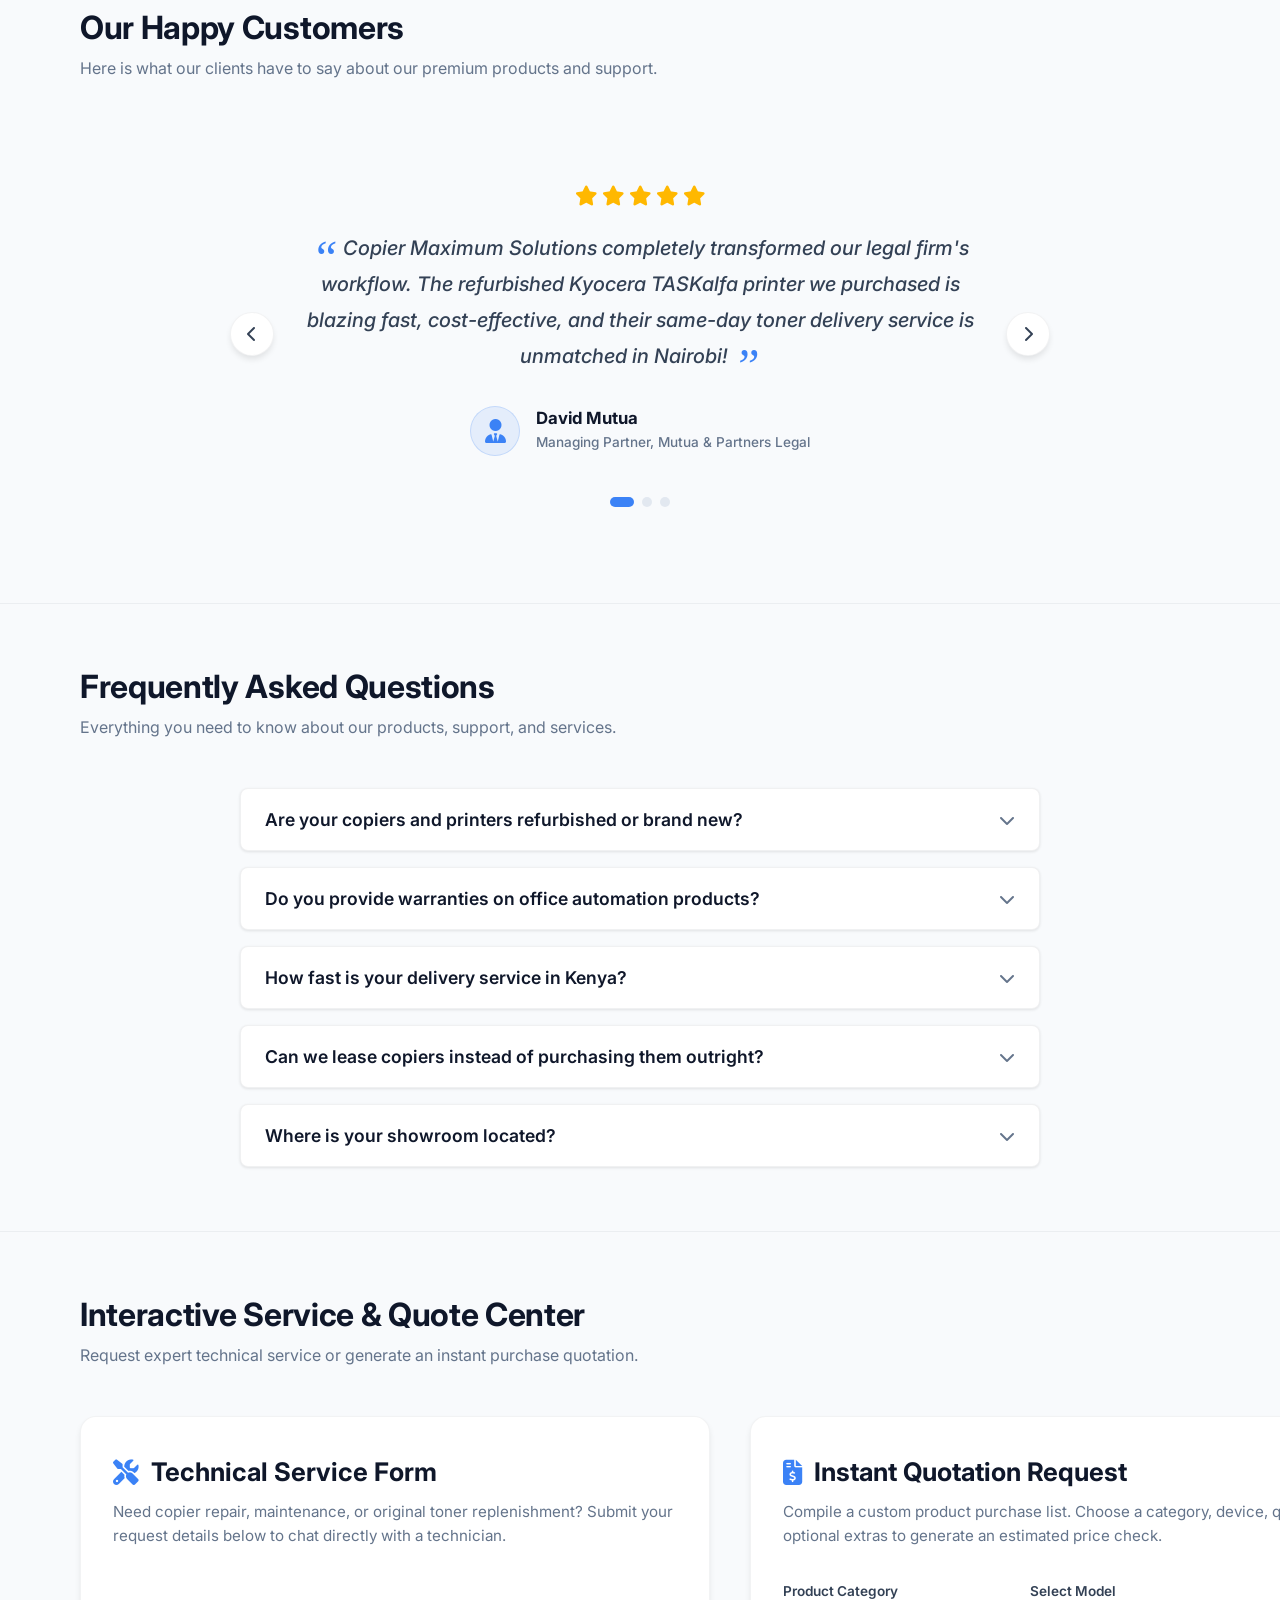
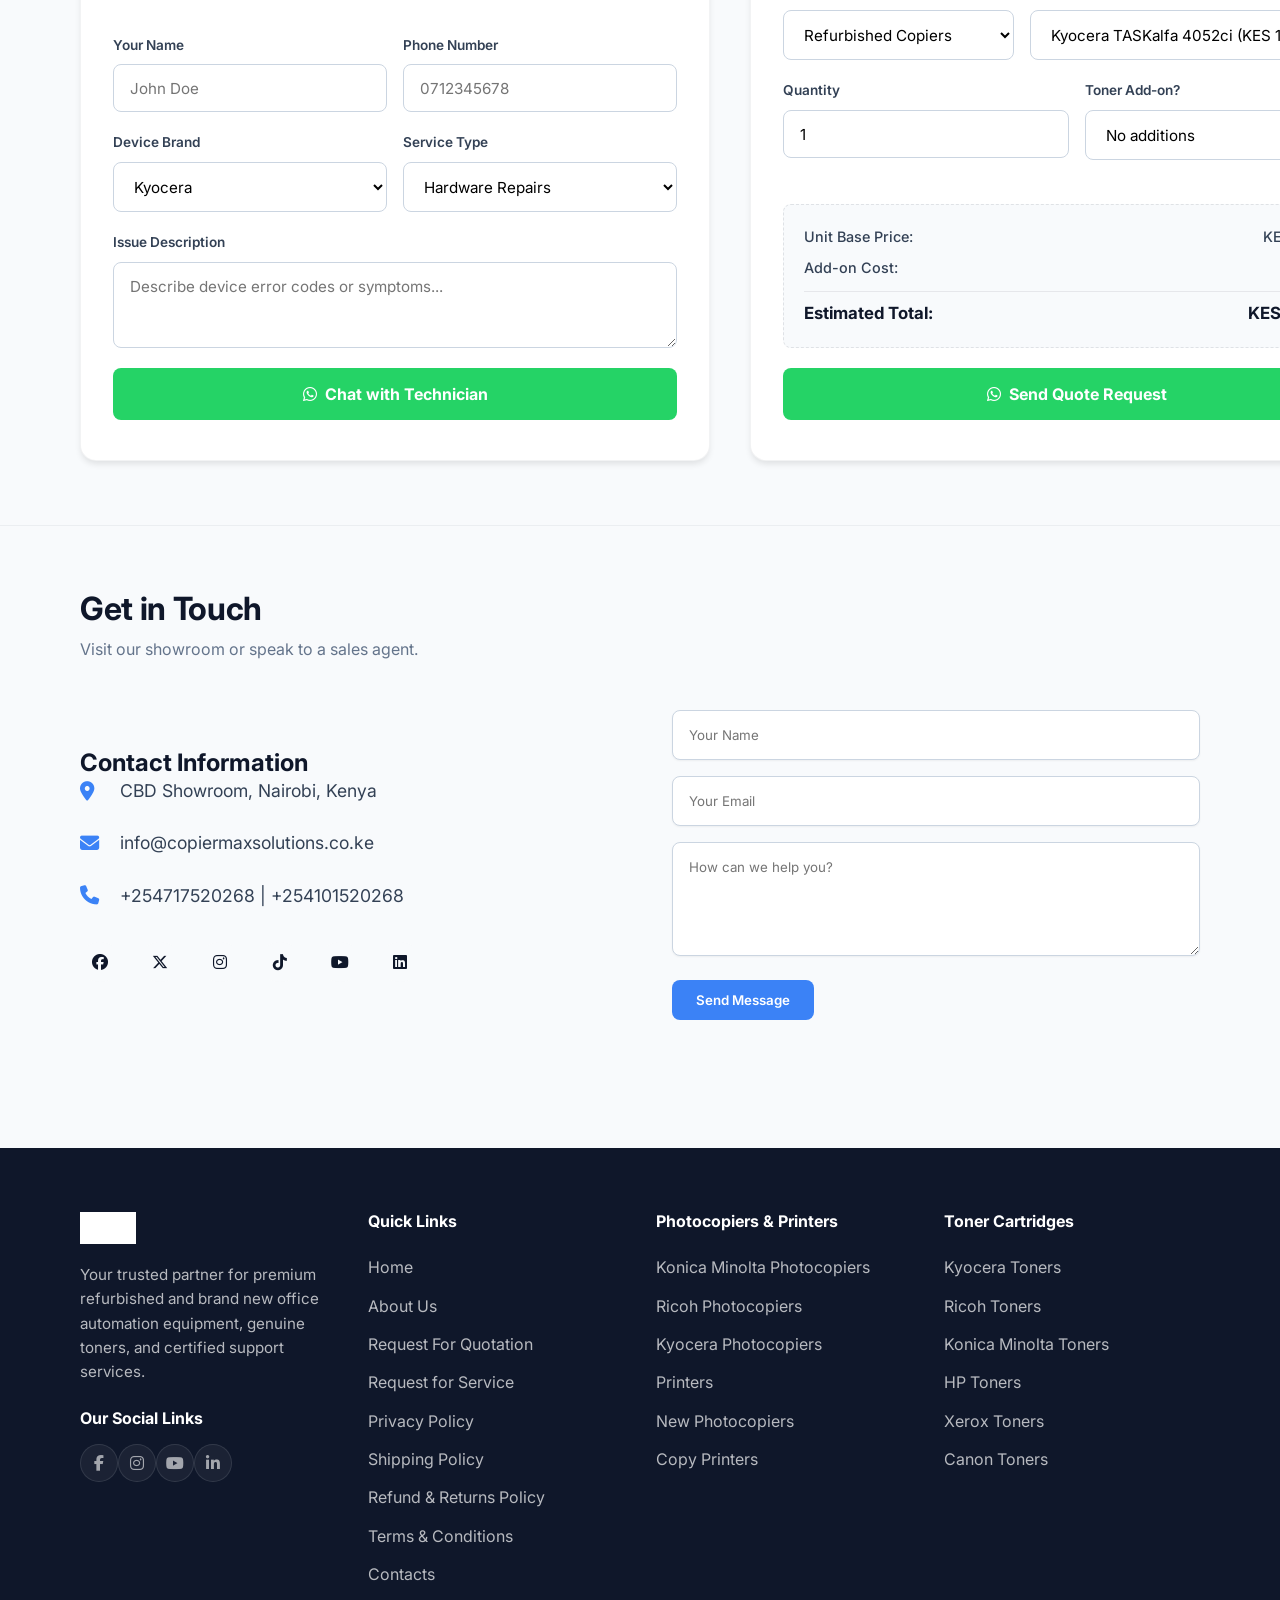
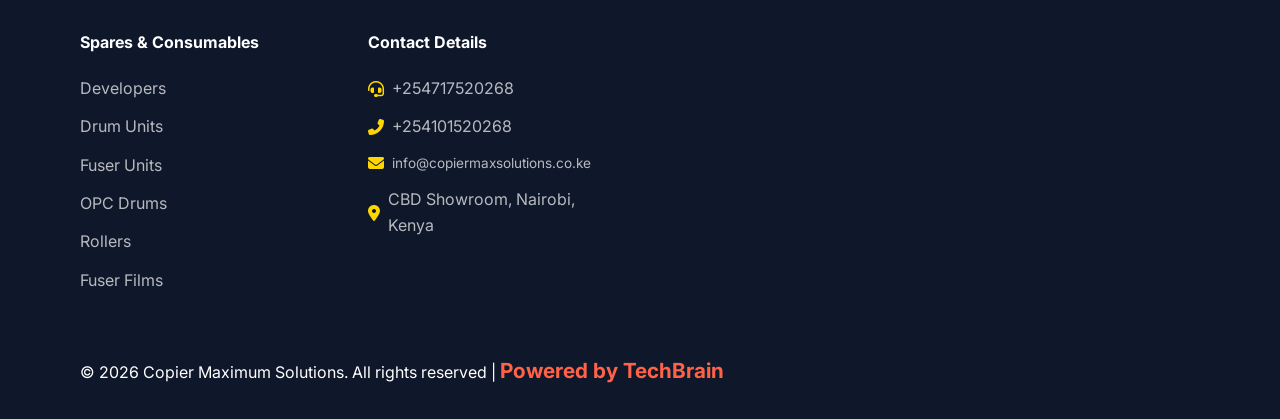
==== commit fbdee03b: "feat: remove floating mobile cart button from bottom right of the page" ====
--- a/index.html
+++ b/index.html
@@ -796,11 +796,7 @@
         </div>
     </div>
 
-    <!-- Floating Cart Button for Mobile -->
-    <button class="mobile-cart-floating" onclick="window.App.checkoutWhatsApp()" title="View Cart & Checkout">
-        <i class="fas fa-shopping-cart"></i>
-        <span class="badge hidden">0</span>
-    </button>
+
 
     <!-- Scripts -->
     <script src="config.js"></script> <!-- Config for URLs/Keys -->
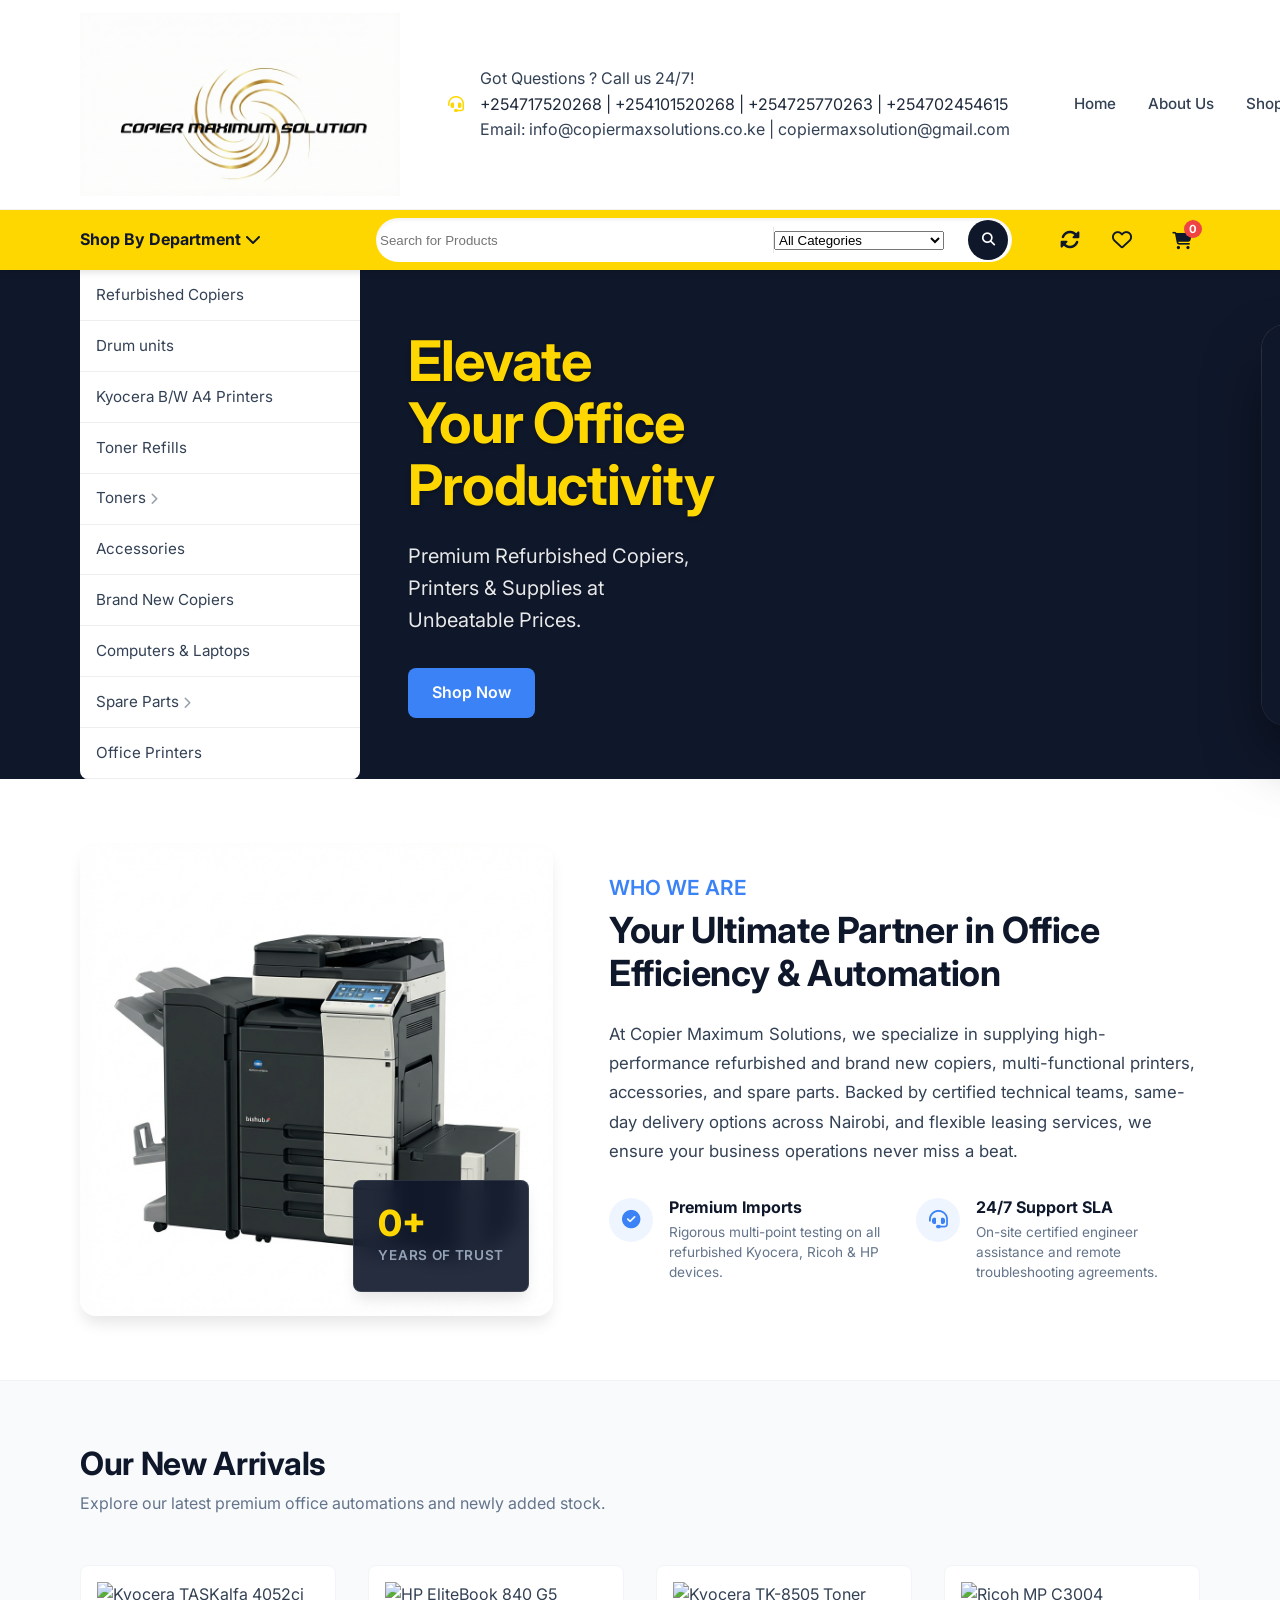
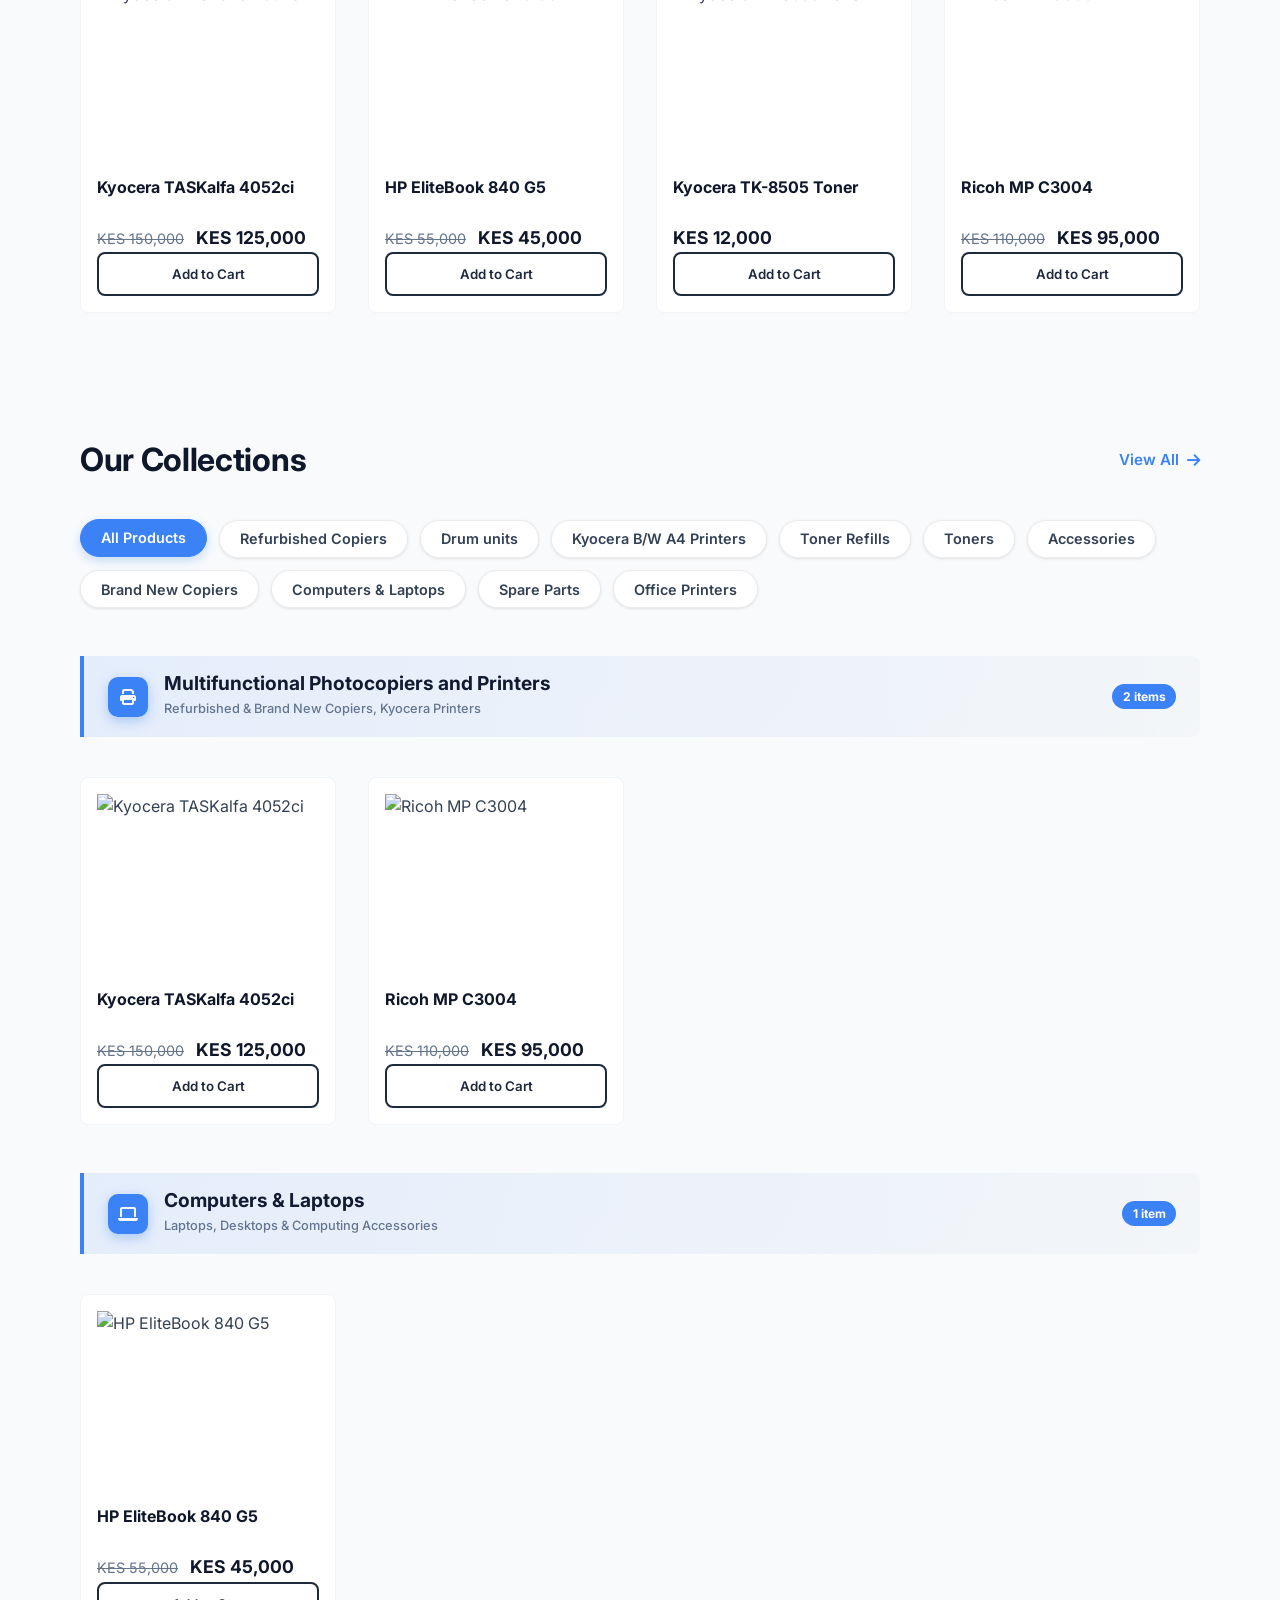
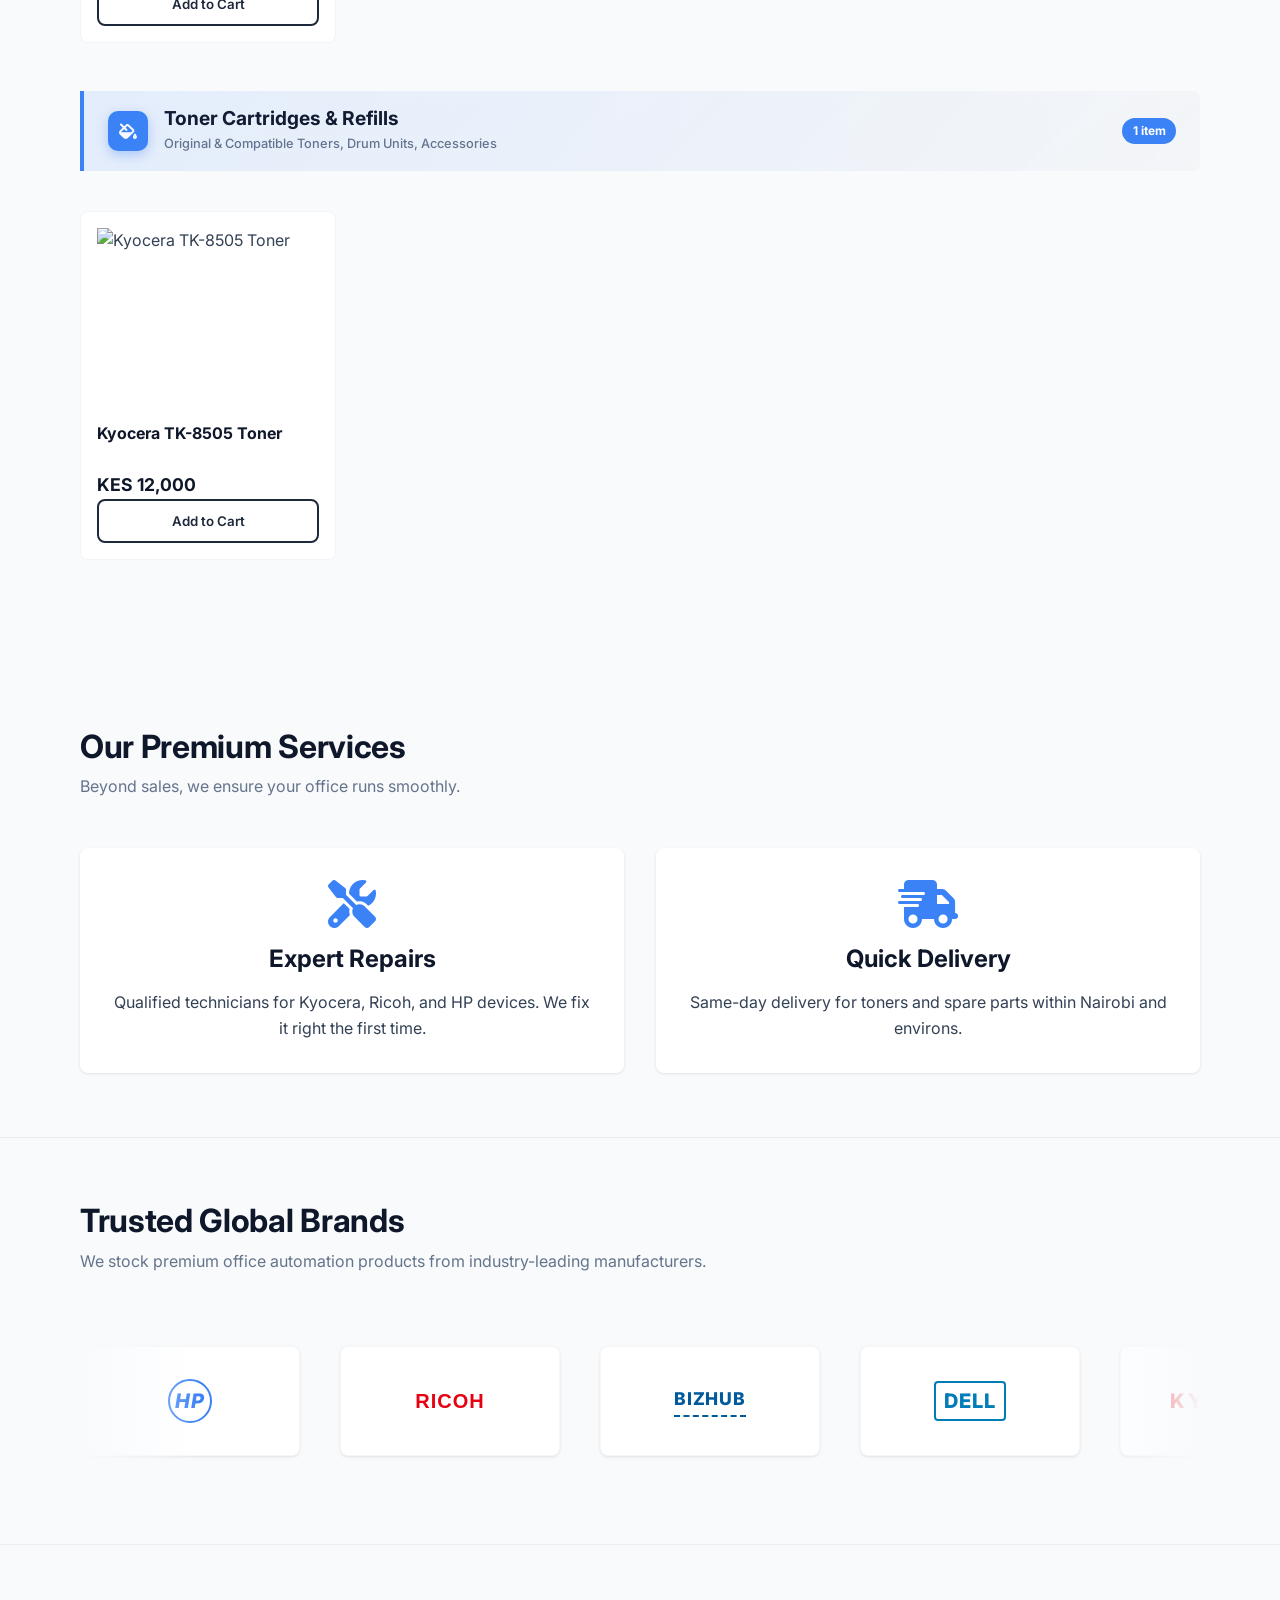
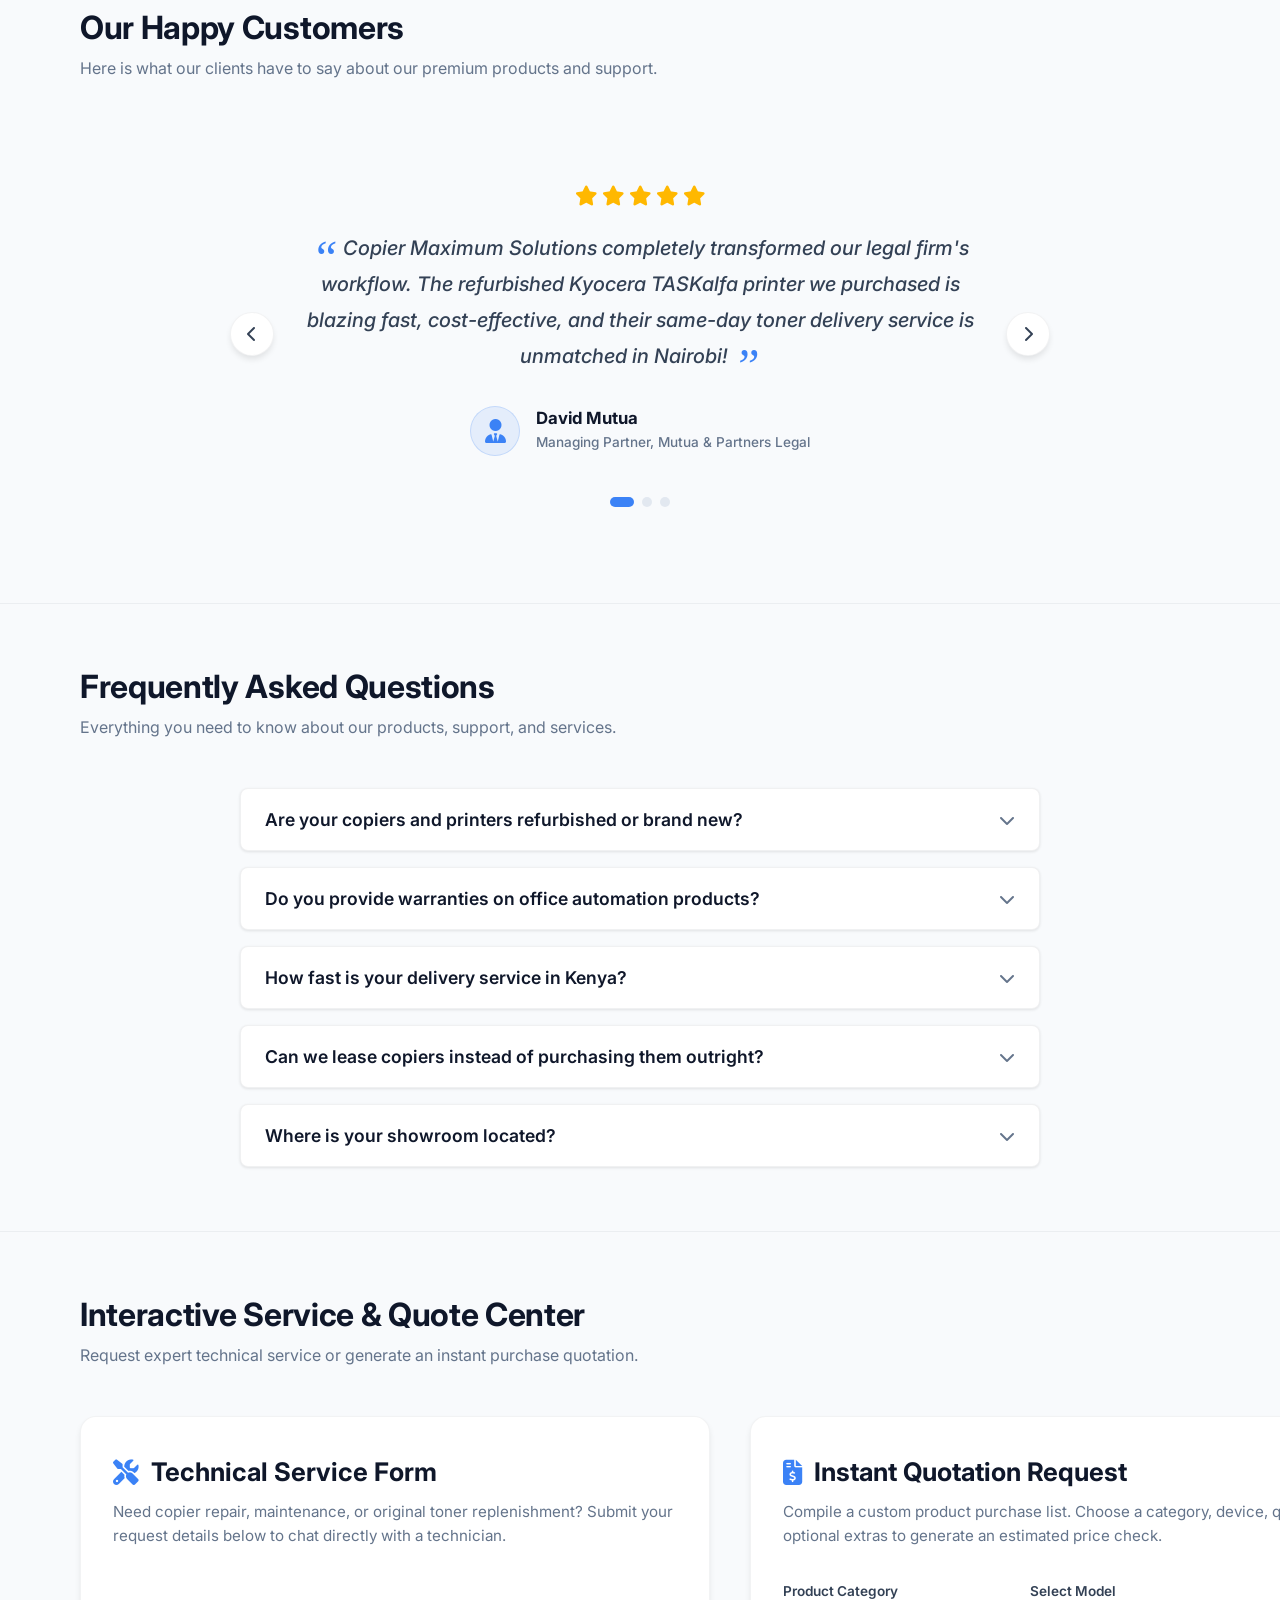
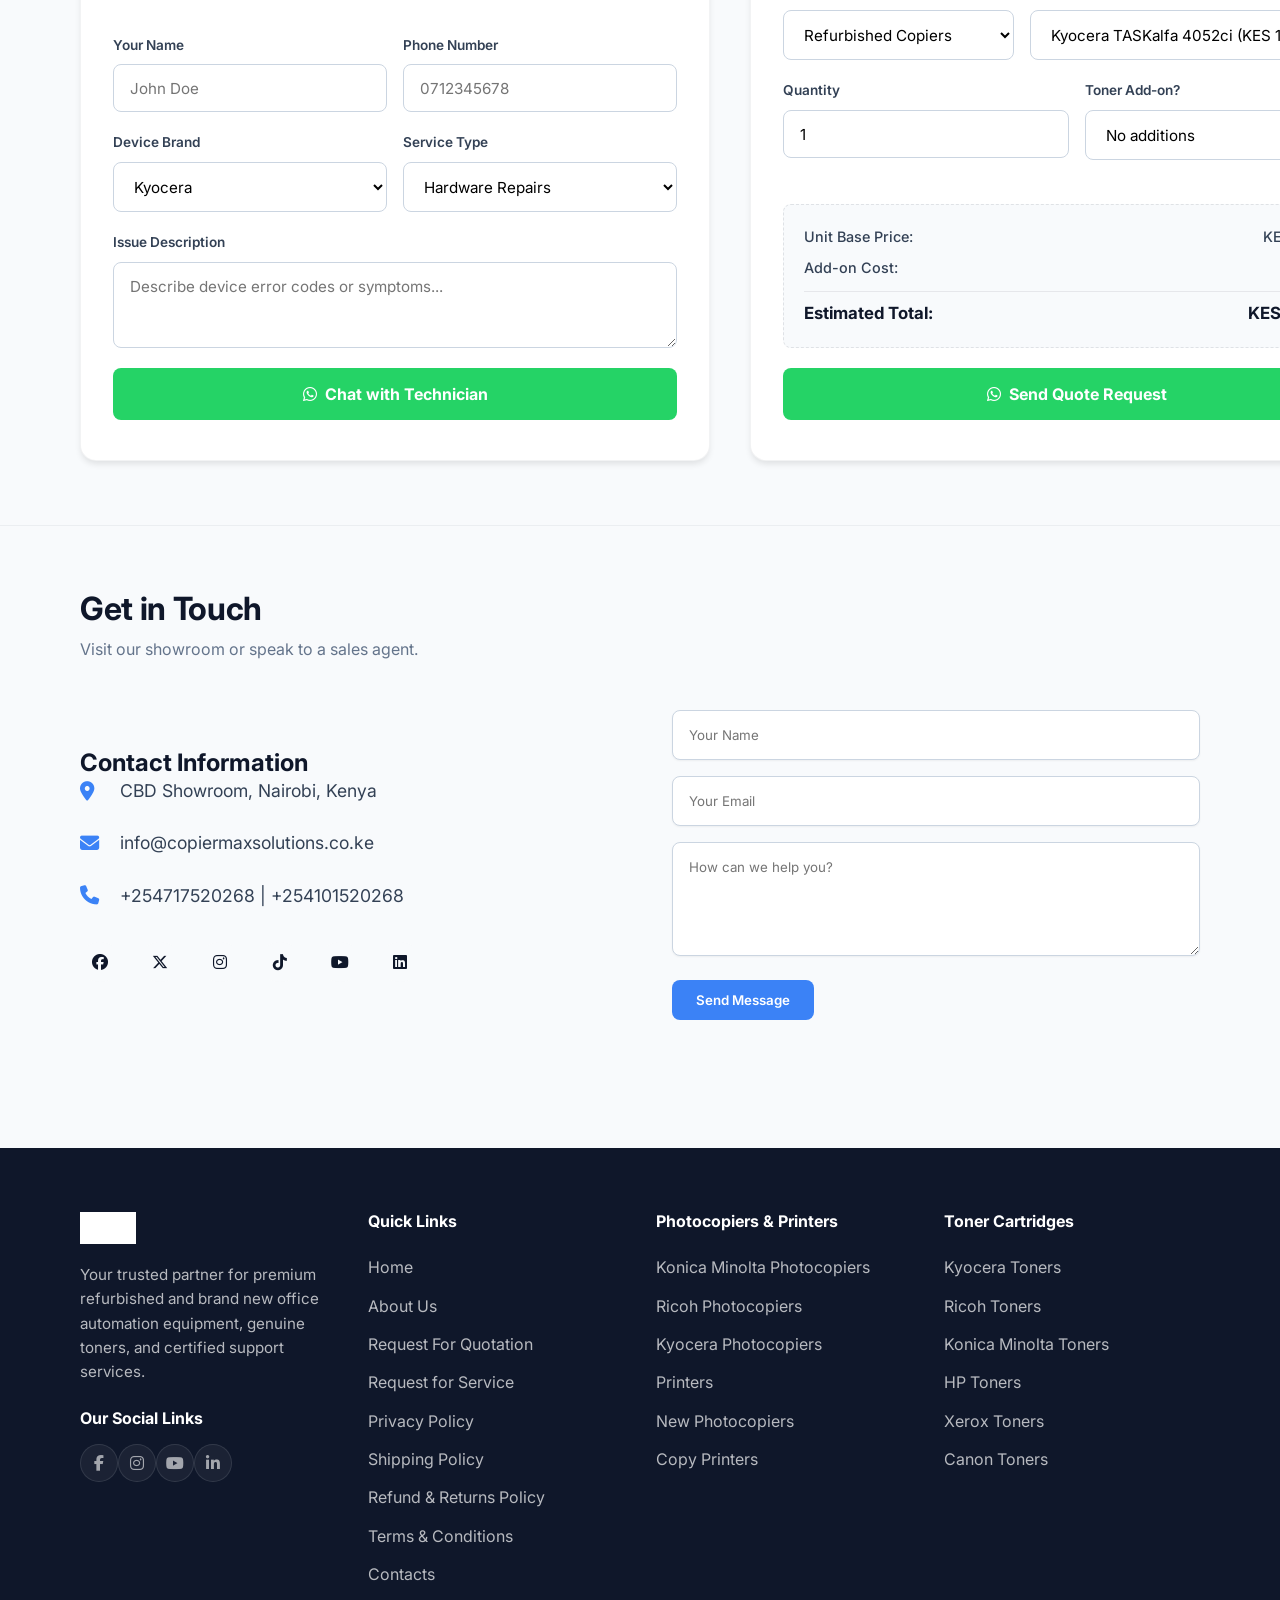
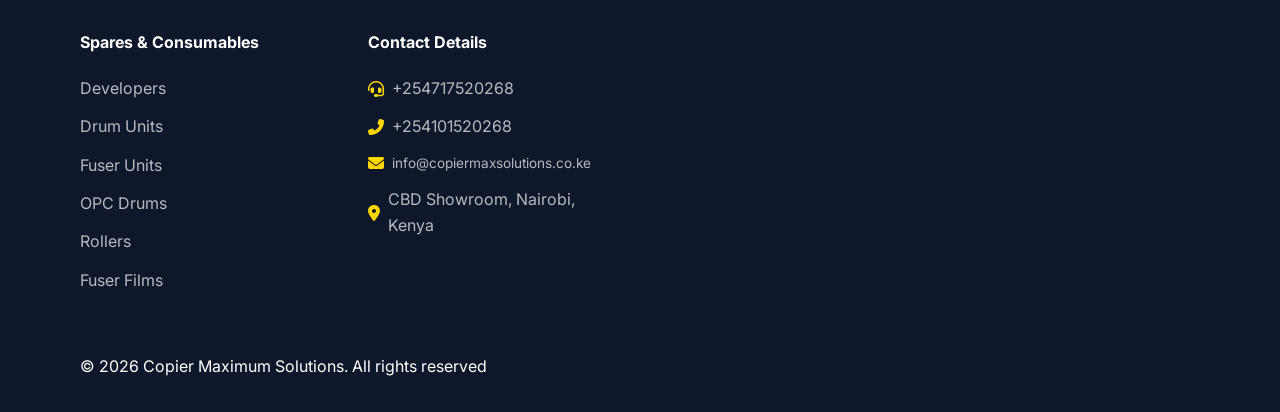
==== commit 8a909f6c: "Remove TechBrain branding from footer and admin sidebar" ====
--- a/index.html
+++ b/index.html
@@ -742,7 +742,7 @@
                 </div>
             </div>
             <div class="footer-bottom text-center">
-                <p>&copy; 2026 Copier Maximum Solutions. All rights reserved | <span style="font-size: 1.3em; color: tomato; font-weight: bold;">Powered by <a href="https://www.techbrain.africa" target="_blank" style="color: tomato; text-decoration: none; font-weight: bold;">TechBrain</a></span></p>
+                <p>&copy; 2026 Copier Maximum Solutions. All rights reserved</p>
             </div>
         </div>
     </footer>
--- a/styles.css
+++ b/styles.css
@@ -3373,4 +3373,56 @@
     color: var(--text-body);
     font-size: 0.95rem;
     line-height: 1.6;
+}
+
+/* --- Premium E-Commerce Carousel Design Upgrades --- */
+@media (min-width: 769px) {
+    .hero-slide {
+        display: flex !important;
+        align-items: center !important;
+        justify-content: flex-end !important;
+    }
+
+    .hero-slide img {
+        width: 52% !important;
+        height: 100% !important;
+        object-fit: contain !important;
+        margin-left: auto !important;
+        padding: 1.5rem !important;
+        z-index: 2 !important;
+        filter: drop-shadow(0 15px 35px rgba(0, 0, 0, 0.6)) !important;
+        transition: transform 8s cubic-bezier(0.25, 1, 0.5, 1) !important;
+    }
+
+    .hero-slide-overlay {
+        width: 55% !important;
+        height: 100% !important;
+        position: absolute !important;
+        left: 0 !important;
+        top: 0 !important;
+        bottom: 0 !important;
+        padding: 3rem 2.5rem !important;
+        background: linear-gradient(to right, rgba(15, 23, 42, 0.98) 50%, rgba(15, 23, 42, 0.6) 80%, transparent 100%) !important;
+        display: flex !important;
+        flex-direction: column !important;
+        justify-content: center !important;
+        align-items: flex-start !important;
+        z-index: 5 !important;
+        backdrop-filter: none !important;
+        -webkit-backdrop-filter: none !important;
+    }
+}
+
+@media (max-width: 768px) {
+    .hero-slide img {
+        object-fit: contain !important;
+        padding: 1rem !important;
+        height: 70% !important;
+        width: 100% !important;
+    }
+
+    .hero-slide-overlay {
+        padding: 1.5rem 1.25rem !important;
+        background: linear-gradient(to top, rgba(15, 23, 42, 0.98) 55%, rgba(15, 23, 42, 0.4) 85%, transparent 100%) !important;
+    }
 }
